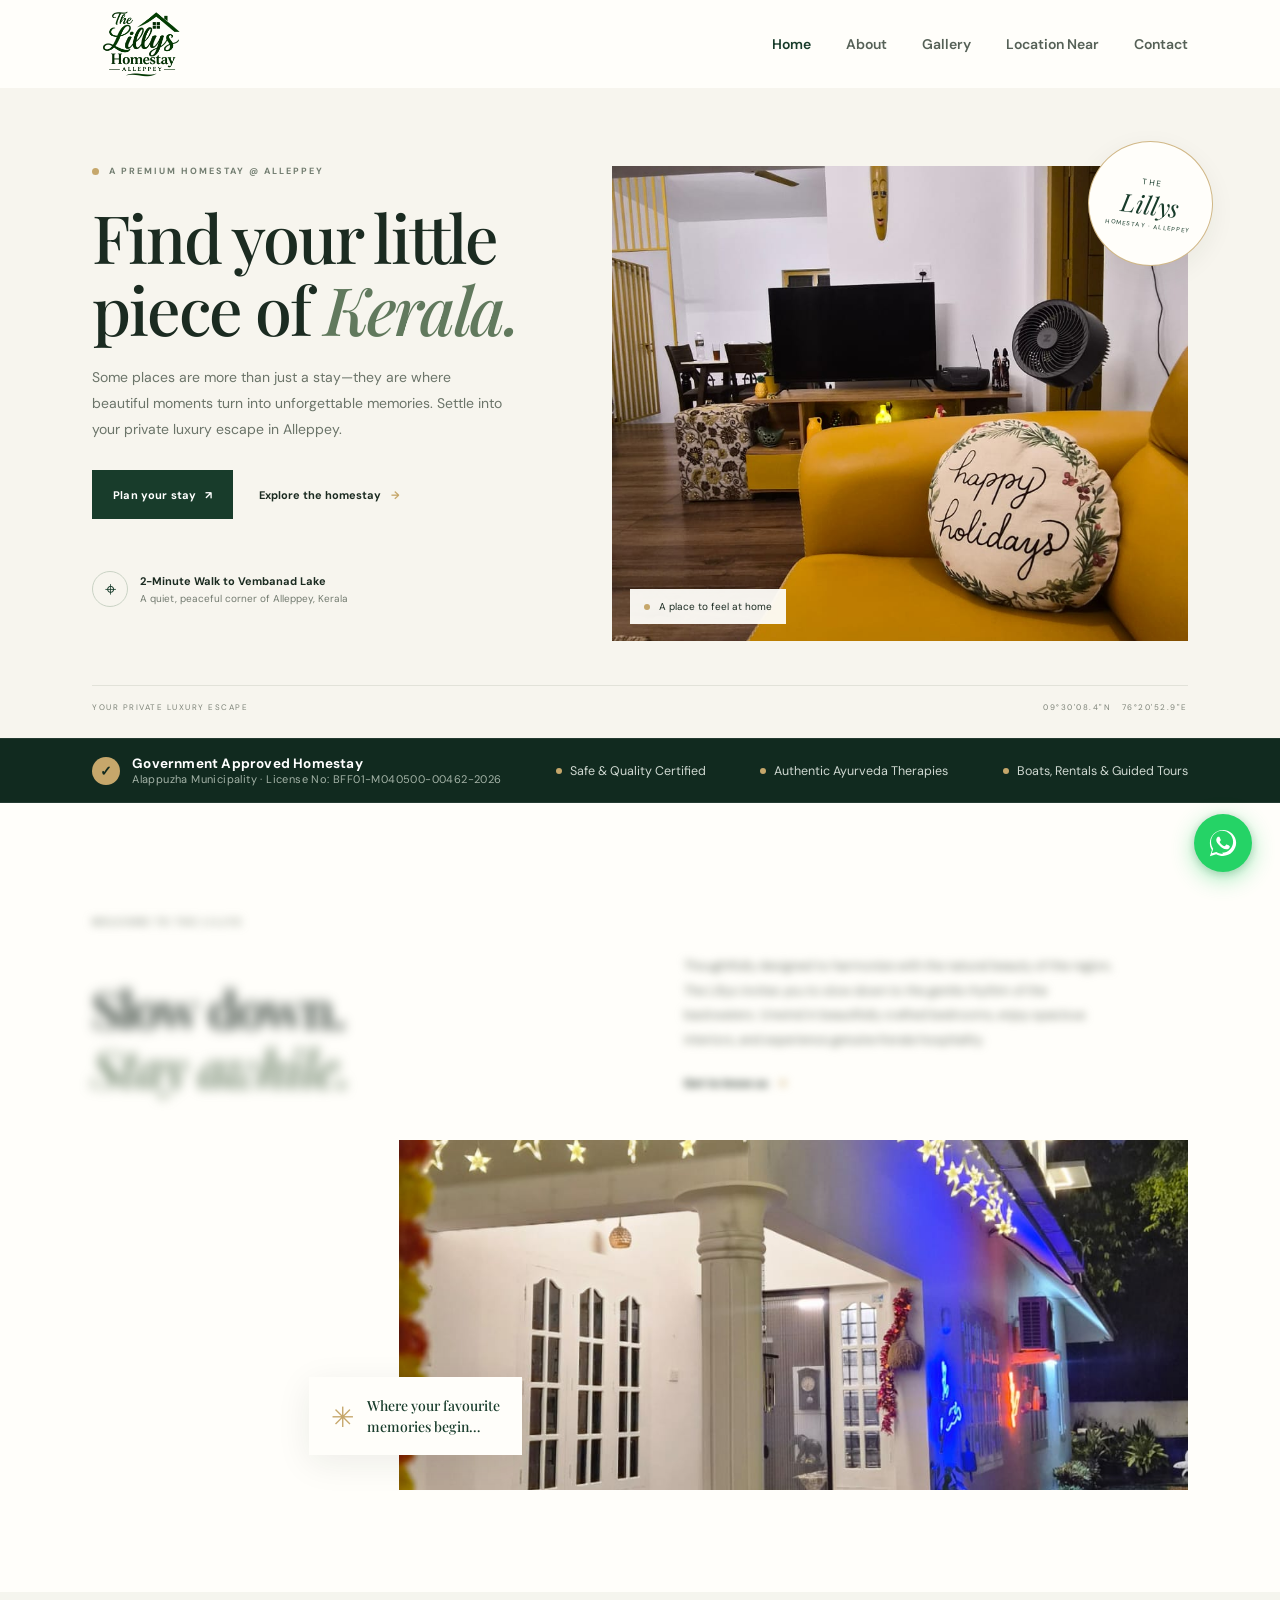
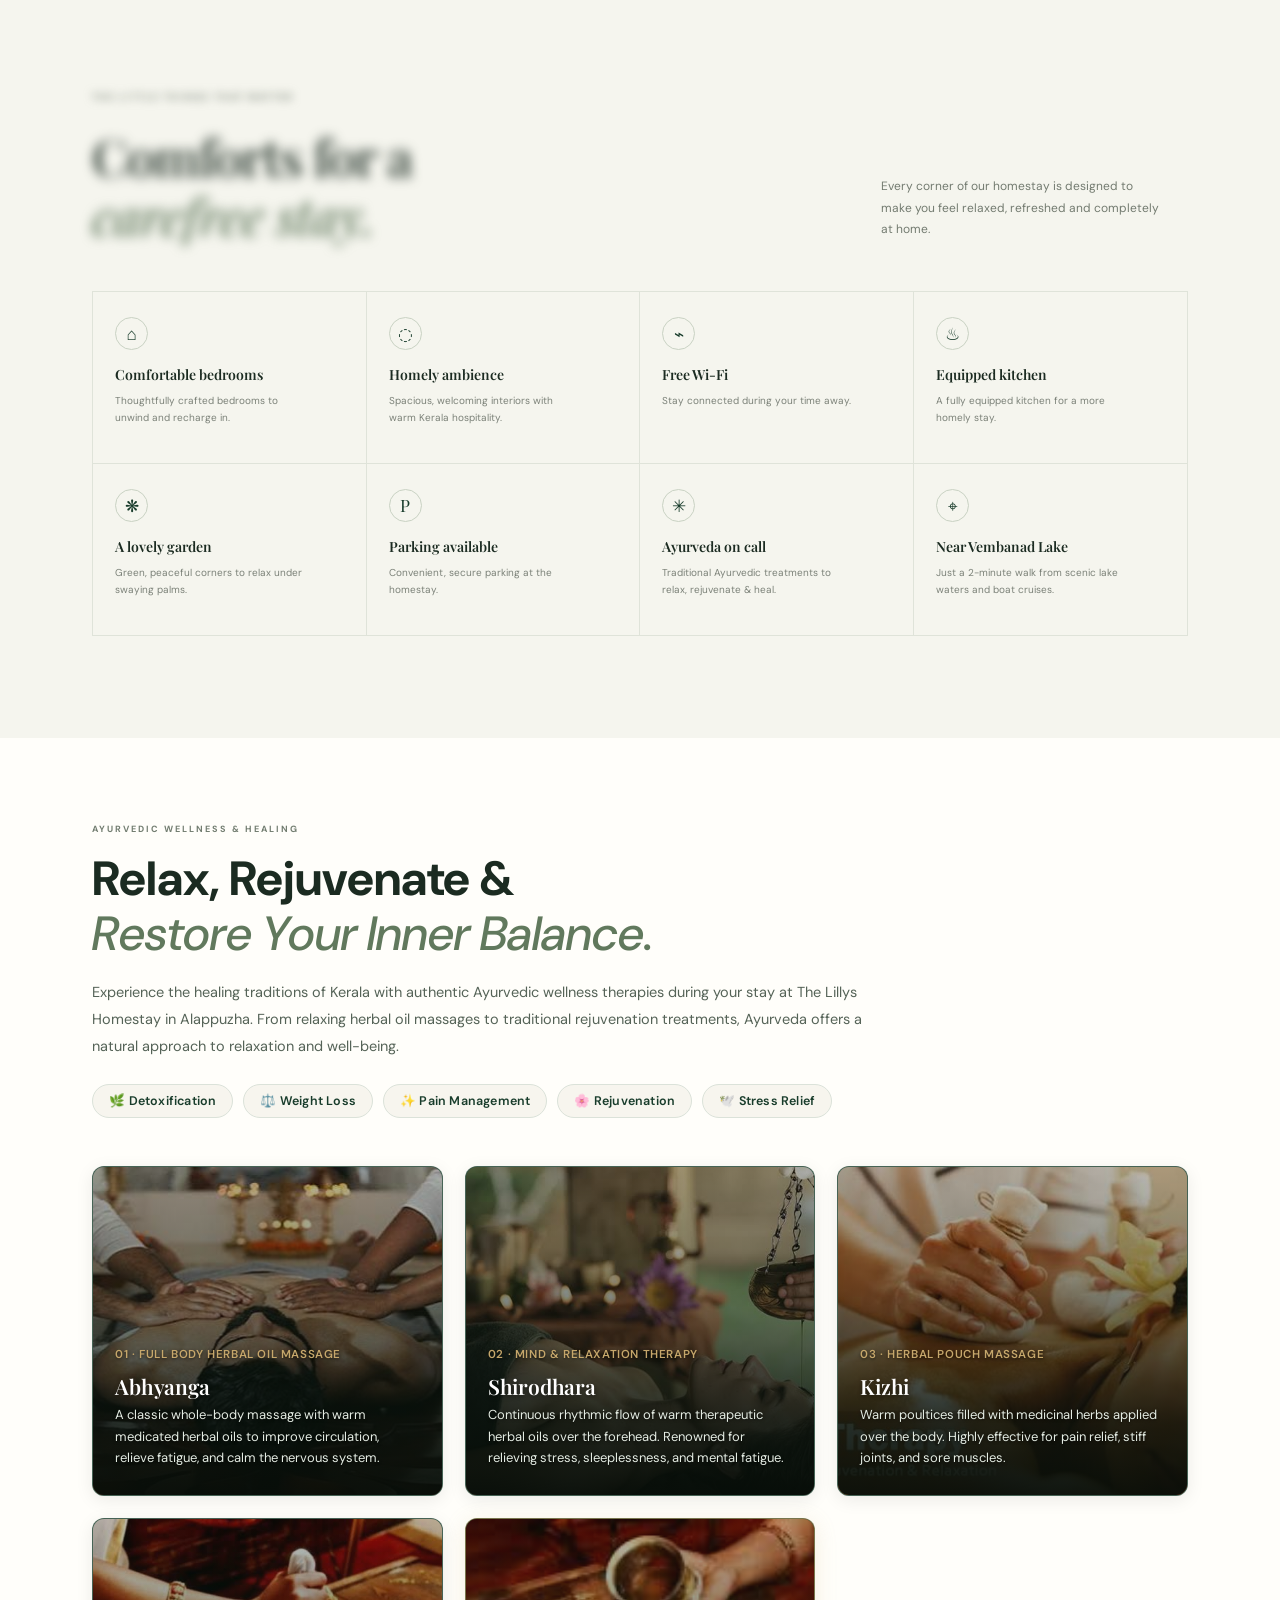
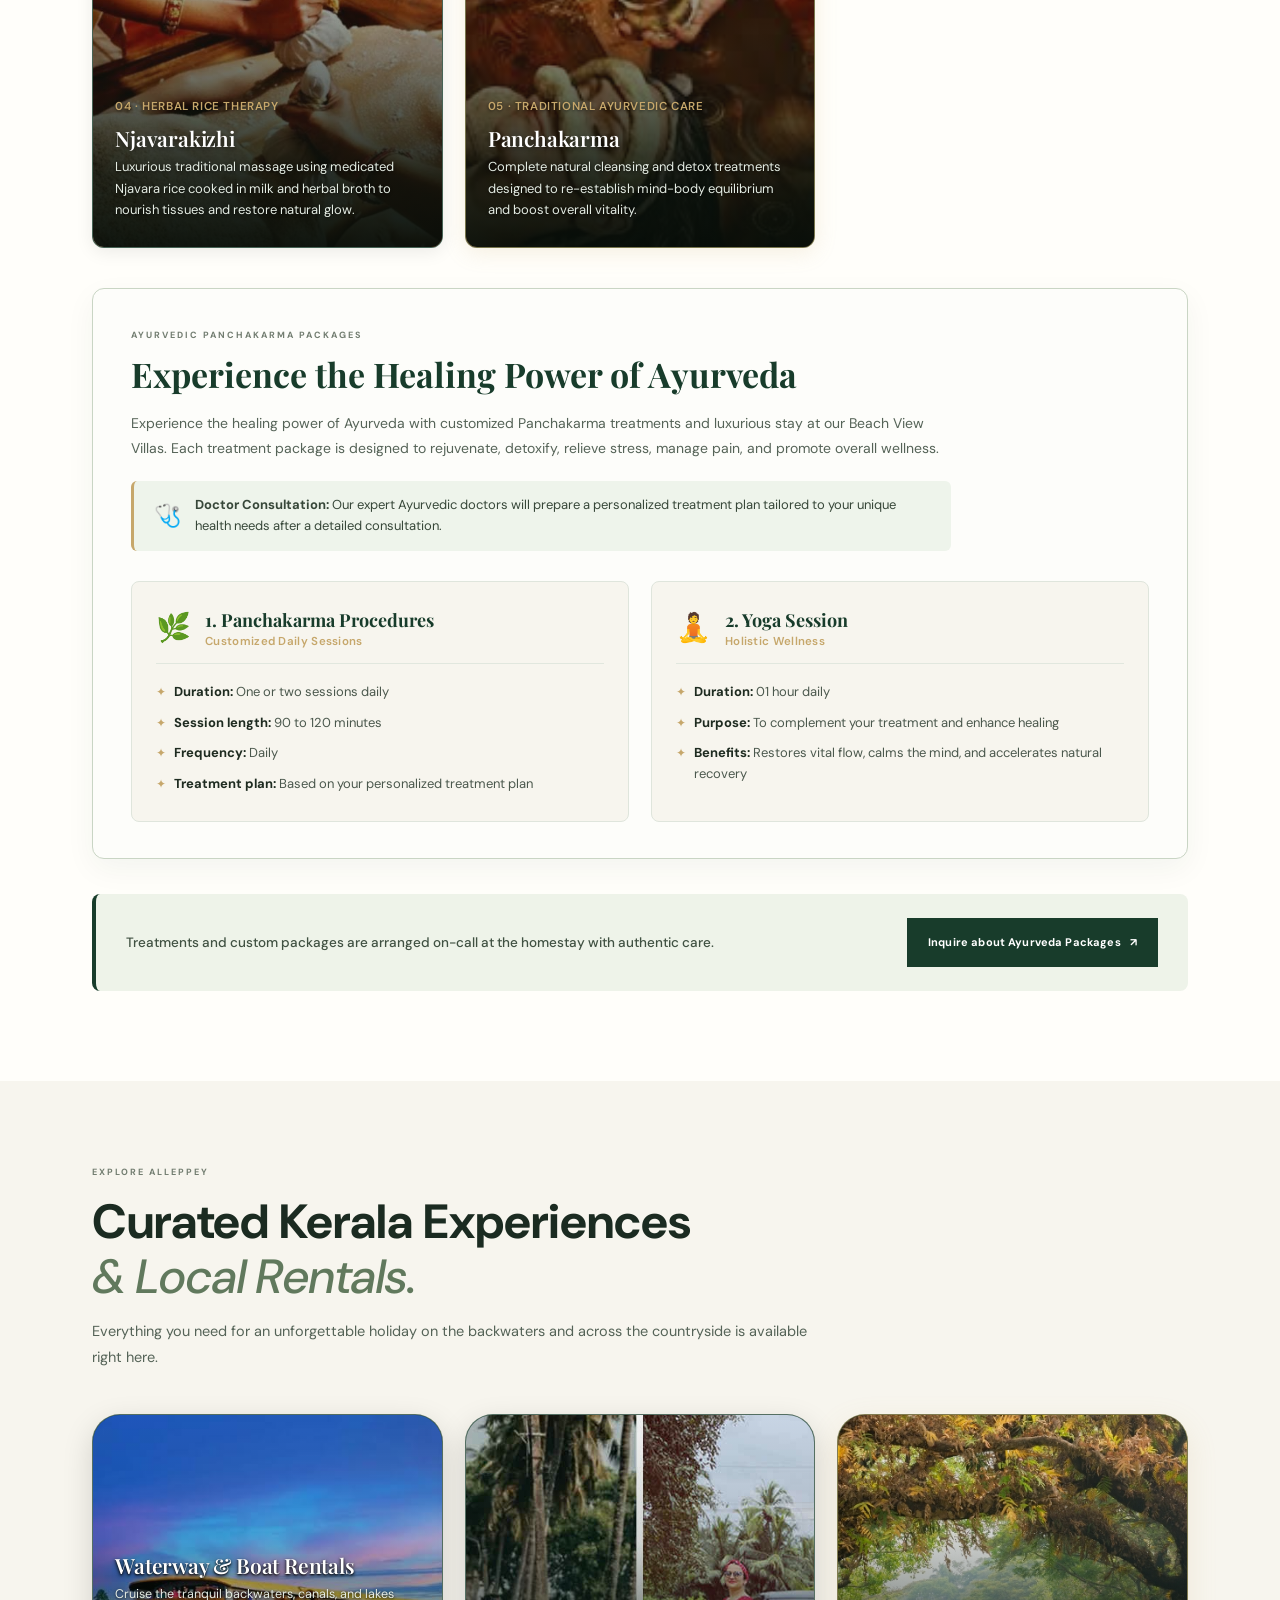
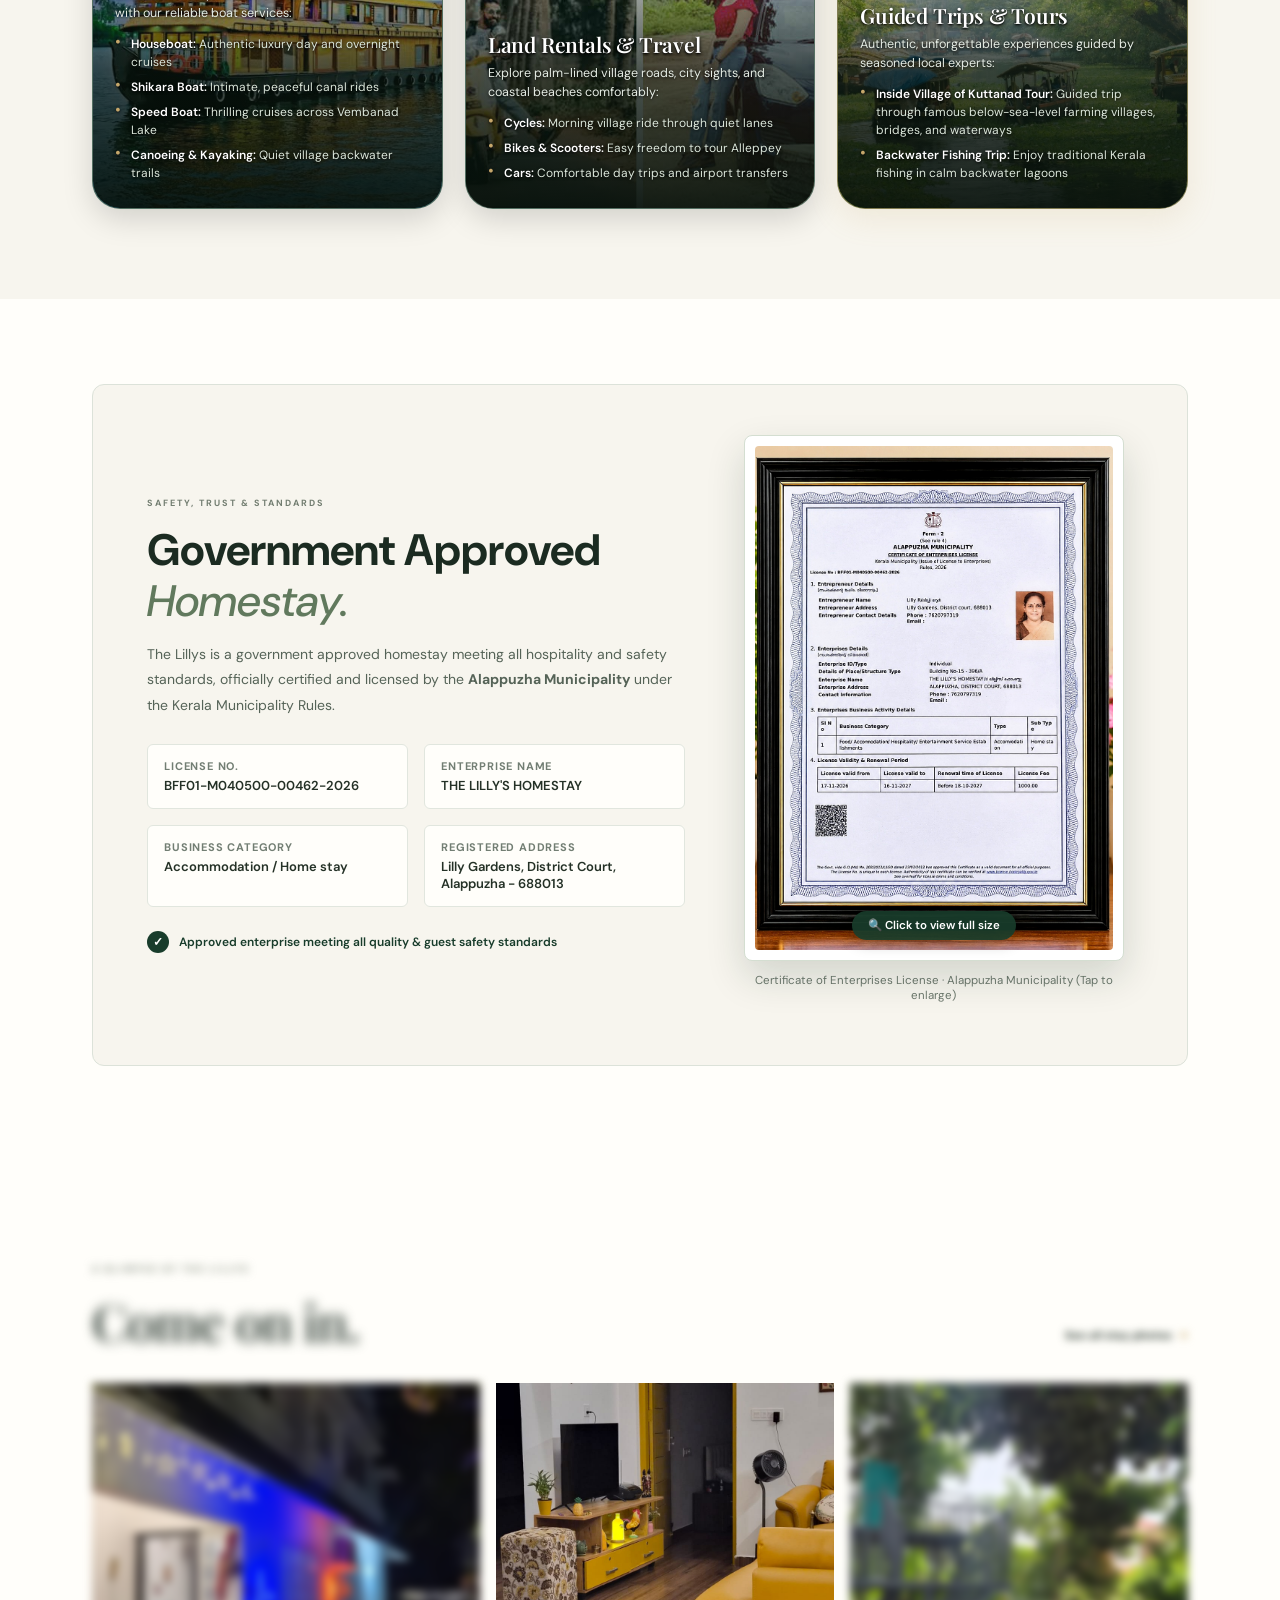
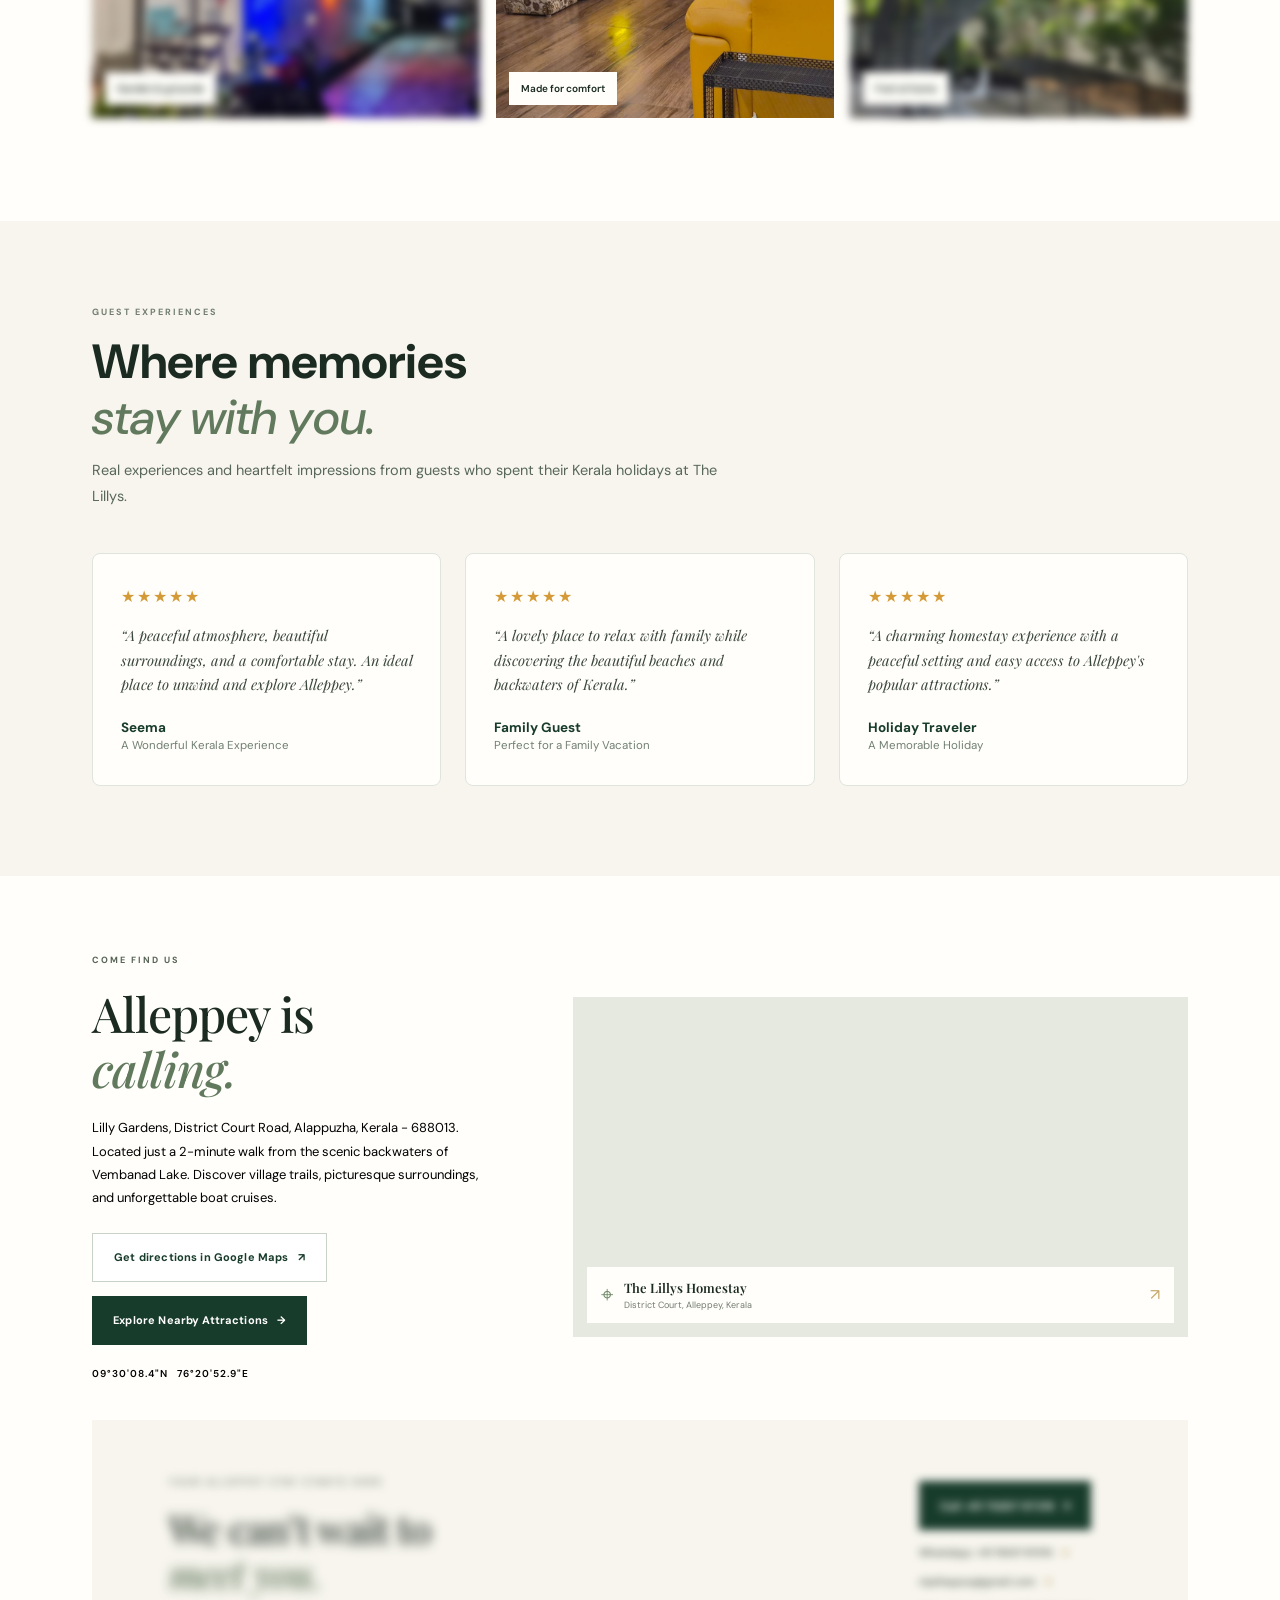
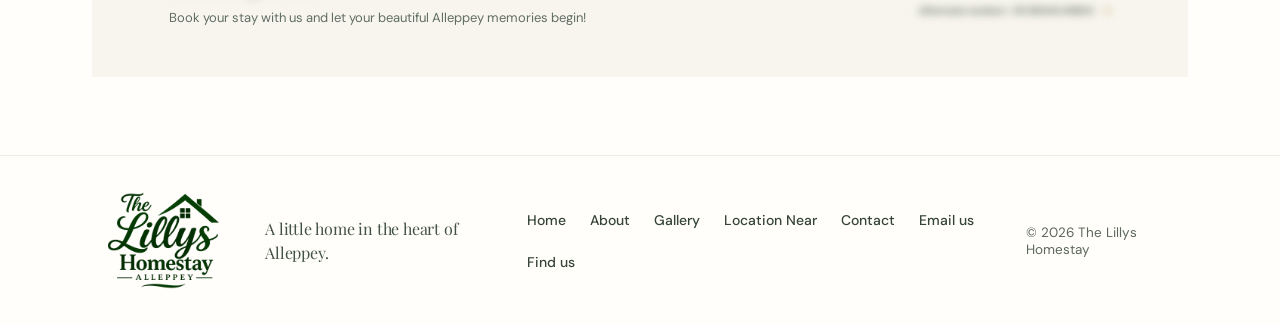
==== index.html @ 73878ff1 "first commit" ====
<!doctype html>
<html lang="en">
<head>
  <meta charset="utf-8">
  <meta name="viewport" content="width=device-width, initial-scale=1">
  <meta name="theme-color" content="#183c2b">
  <meta name="description" content="Welcome to The Lillys, a premium homestay in Alleppey, Kerala just a 2-minute walk from Vembanad Lake. Where beautiful moments turn into unforgettable memories.">
  <title>The Lillys Homestay | Alleppey</title>
  <link rel="stylesheet" href="styles.css">
  <script src="script.js" defer></script>
</head>
<body>
  <header class="site-header">
    <a class="brand" href="index.html" aria-label="The Lillys Homestay home">
      <img class="brand-logo" src="image/Logo.png" alt="The Lillys Premium Homestays">
    </a>
    <button class="menu-toggle" type="button" aria-expanded="false" aria-controls="primary-nav" aria-label="Open menu">
      <span></span><span></span>
    </button>
    <nav class="primary-nav" id="primary-nav" aria-label="Main navigation">
      <a class="active" href="index.html">Home</a>
      <a href="about.html">About</a>
      <a href="gallery.html">Gallery</a>
      <a href="location.html">Location Near</a>
      <a href="contact.html">Contact</a>
    </nav>
  </header>

  <main>
    <section class="hero">
      <div class="hero-copy">
        <p class="eyebrow"><span></span> A PREMIUM HOMESTAY @ ALLEPPEY</p>
        <h1>Find your little<br>piece of <em>Kerala.</em></h1>
        <p class="hero-intro">Some places are more than just a stay—they are where beautiful moments turn into unforgettable memories. Settle into your private luxury escape in Alleppey.</p>
        <div class="hero-actions">
          <a class="button button-dark" href="#book-modal" data-open-booking>Plan your stay <span aria-hidden="true">↗</span></a>
          <a class="text-link" href="about.html">Explore the homestay <span aria-hidden="true">→</span></a>
        </div>
        <div class="hero-note">
          <span class="note-icon" aria-hidden="true">⌖</span>
          <span><strong>2-Minute Walk to Vembanad Lake</strong><small>A quiet, peaceful corner of Alleppey, Kerala</small></span>
        </div>
      </div>
      <div class="hero-visual">
        <img src="image/WhatsApp%20Unknown%202026-11-03%20at%202.09.09%20PM/WhatsApp%20Image%202026-11-02%20at%205.31.08%20PM.jpeg" alt="A warm, welcoming living space at The Lillys Homestay">
        <div class="photo-caption"><span class="caption-dot"></span> A place to feel at home</div>
        <div class="hero-stamp" aria-label="The Lillys Homestay, Alleppey"><span>THE</span><strong>Lillys</strong><small>HOMESTAY · ALLEPPEY</small></div>
      </div>
      <div class="hero-bottomline"><span>YOUR PRIVATE LUXURY ESCAPE</span><span>09°30'08.4"N &nbsp; 76°20'52.9"E</span></div>
    </section>

    <div class="trust-bar">
      <div class="section-wrap trust-bar-inner">
        <div class="trust-badge">
          <span class="trust-icon" aria-hidden="true">✓</span>
          <div>
            <strong>Government Approved Homestay</strong>
            <small>Alappuzha Municipality · License No: BFF01-M040500-00462-2026</small>
          </div>
        </div>
        <div class="trust-item"><span class="trust-dot"></span><span>Safe &amp; Quality Certified</span></div>
        <div class="trust-item"><span class="trust-dot"></span><span>Authentic Ayurveda Therapies</span></div>
        <div class="trust-item"><span class="trust-dot"></span><span>Boats, Rentals &amp; Guided Tours</span></div>
      </div>
    </div>

    <section class="intro section-wrap">
      <div class="section-kicker intro-reveal-text intro-reveal-kicker">WELCOME TO THE LILLYS</div>
      <div class="intro-grid">
        <h2 class="intro-reveal-text intro-reveal-heading">Slow down.<br><em>Stay awhile.</em></h2>
        <div class="intro-copy intro-reveal-copy">
          <p>Thoughtfully designed to harmonize with the natural beauty of the region, The Lillys invites you to slow down to the gentle rhythm of the backwaters. Unwind in beautifully crafted bedrooms, enjoy spacious interiors, and experience genuine Kerala hospitality.</p>
          <a class="text-link" href="about.html">Get to know us <span aria-hidden="true">→</span></a>
        </div>
      </div>
      <div class="intro-image-row">
        <img src="image/WhatsApp%20Unknown%202026-11-03%20at%202.09.09%20PM/WhatsApp%20Image%202026-11-02%20at%205.31.14%20PM%20(1).jpeg" alt="The homestay surrounded by tropical greenery" loading="lazy">
        <div class="image-row-note"><span class="leaf-mark" aria-hidden="true">✳</span><span>Where your favourite<br>memories begin…</span></div>
      </div>
    </section>

    <section class="comfort-section" id="comfort">
      <div class="section-wrap comfort-inner">
        <div class="section-kicker comfort-reveal-text comfort-reveal-kicker">THE LITTLE THINGS THAT MATTER</div>
        <div class="comfort-heading">
          <h2 class="comfort-reveal-text comfort-reveal-heading">Comforts for a<br><em>carefree stay.</em></h2>
          <p>Every corner of our homestay is designed to make you feel relaxed, refreshed and completely at home.</p>
        </div>
        <div class="amenities">
          <article class="amenity"><span class="amenity-icon" aria-hidden="true">⌂</span><h3>Comfortable bedrooms</h3><p>Thoughtfully crafted bedrooms to unwind and recharge in.</p></article>
          <article class="amenity"><span class="amenity-icon" aria-hidden="true">◌</span><h3>Homely ambience</h3><p>Spacious, welcoming interiors with warm Kerala hospitality.</p></article>
          <article class="amenity"><span class="amenity-icon" aria-hidden="true">⌁</span><h3>Free Wi-Fi</h3><p>Stay connected during your time away.</p></article>
          <article class="amenity"><span class="amenity-icon" aria-hidden="true">♨</span><h3>Equipped kitchen</h3><p>A fully equipped kitchen for a more homely stay.</p></article>
          <article class="amenity"><span class="amenity-icon" aria-hidden="true">❋</span><h3>A lovely garden</h3><p>Green, peaceful corners to relax under swaying palms.</p></article>
          <article class="amenity"><span class="amenity-icon" aria-hidden="true">P</span><h3>Parking available</h3><p>Convenient, secure parking at the homestay.</p></article>
          <article class="amenity"><span class="amenity-icon" aria-hidden="true">✳</span><h3>Ayurveda on call</h3><p>Traditional Ayurvedic treatments to relax, rejuvenate &amp; heal.</p></article>
          <article class="amenity amenity-distance"><span class="amenity-icon" aria-hidden="true">⌖</span><h3>Near Vembanad Lake</h3><p>Just a 2-minute walk from scenic lake waters and boat cruises.</p></article>
        </div>
      </div>
    </section>

    <section class="ayurveda-section" id="ayurveda">
      <div class="section-wrap">
        <div class="ayurveda-header">
          <div class="section-kicker">AYURVEDIC WELLNESS &amp; HEALING</div>
          <h2>Relax, Rejuvenate &amp;<br><em>Restore Your Inner Balance.</em></h2>
          <p class="ayurveda-lead">Experience the healing traditions of Kerala with authentic Ayurvedic wellness therapies during your stay at The Lillys Homestay in Alappuzha. From relaxing herbal oil massages to traditional rejuvenation treatments, Ayurveda offers a natural approach to relaxation and well-being.</p>
          
          <div class="ayurveda-benefits">
            <span class="benefit-chip">🌿 Detoxification</span>
            <span class="benefit-chip">⚖️ Weight Loss</span>
            <span class="benefit-chip">✨ Pain Management</span>
            <span class="benefit-chip">🌸 Rejuvenation</span>
            <span class="benefit-chip">🕊️ Stress Relief</span>
          </div>
        </div>

        <div class="treatments-grid">
          <div class="treatment-card">
            <div class="treatment-bg" style="background-image: url('image/Abhyanga%201.jfif');"></div>
            <div class="treatment-overlay"></div>
            <div class="treatment-content">
              <span class="treatment-sub">01 · Full Body Herbal Oil Massage</span>
              <h3>Abhyanga</h3>
              <p>A classic whole-body massage with warm medicated herbal oils to improve circulation, relieve fatigue, and calm the nervous system.</p>
            </div>
          </div>

          <div class="treatment-card">
            <div class="treatment-bg" style="background-image: url('image/Shirodhara.jfif');"></div>
            <div class="treatment-overlay"></div>
            <div class="treatment-content">
              <span class="treatment-sub">02 · Mind &amp; Relaxation Therapy</span>
              <h3>Shirodhara</h3>
              <p>Continuous rhythmic flow of warm therapeutic herbal oils over the forehead. Renowned for relieving stress, sleeplessness, and mental fatigue.</p>
            </div>
          </div>

          <div class="treatment-card">
            <div class="treatment-bg" style="background-image: url('image/Kizhi.jfif');"></div>
            <div class="treatment-overlay"></div>
            <div class="treatment-content">
              <span class="treatment-sub">03 · Herbal Pouch Massage</span>
              <h3>Kizhi</h3>
              <p>Warm poultices filled with medicinal herbs applied over the body. Highly effective for pain relief, stiff joints, and sore muscles.</p>
            </div>
          </div>

          <div class="treatment-card">
            <div class="treatment-bg" style="background-image: url('image/Njavarakizhi.jfif');"></div>
            <div class="treatment-overlay"></div>
            <div class="treatment-content">
              <span class="treatment-sub">04 · Herbal Rice Therapy</span>
              <h3>Njavarakizhi</h3>
              <p>Luxurious traditional massage using medicated Njavara rice cooked in milk and herbal broth to nourish tissues and restore natural glow.</p>
            </div>
          </div>

          <div class="treatment-card treatment-card-featured">
            <div class="treatment-bg" style="background-image: url('image/Panchakarma.jfif');"></div>
            <div class="treatment-overlay"></div>
            <div class="treatment-content">
              <span class="treatment-sub">05 · Traditional Ayurvedic Care</span>
              <h3>Panchakarma</h3>
              <p>Complete natural cleansing and detox treatments designed to re-establish mind-body equilibrium and boost overall vitality.</p>
            </div>
          </div>
        </div>

        <div class="panchakarma-package-card">
          <div class="package-header">
            <div class="section-kicker">AYURVEDIC PANCHAKARMA PACKAGES</div>
            <h3>Experience the Healing Power of Ayurveda</h3>
            <p>Experience the healing power of Ayurveda with customized Panchakarma treatments and luxurious stay at our Beach View Villas. Each treatment package is designed to rejuvenate, detoxify, relieve stress, manage pain, and promote overall wellness.</p>
            <div class="doctor-badge">
              <span class="doctor-badge-icon" aria-hidden="true">🩺</span>
              <span><strong>Doctor Consultation:</strong> Our expert Ayurvedic doctors will prepare a personalized treatment plan tailored to your unique health needs after a detailed consultation.</span>
            </div>
          </div>

          <div class="package-details-grid">
            <div class="package-detail-card">
              <div class="package-detail-header">
                <span class="pkg-icon" aria-hidden="true">🌿</span>
                <div>
                  <h4>1. Panchakarma Procedures</h4>
                  <span class="pkg-tag">Customized Daily Sessions</span>
                </div>
              </div>
              <ul class="pkg-specs">
                <li><strong>Duration:</strong> One or two sessions daily</li>
                <li><strong>Session length:</strong> 90 to 120 minutes</li>
                <li><strong>Frequency:</strong> Daily</li>
                <li><strong>Treatment plan:</strong> Based on your personalized treatment plan</li>
              </ul>
            </div>

            <div class="package-detail-card">
              <div class="package-detail-header">
                <span class="pkg-icon" aria-hidden="true">🧘</span>
                <div>
                  <h4>2. Yoga Session</h4>
                  <span class="pkg-tag">Holistic Wellness</span>
                </div>
              </div>
              <ul class="pkg-specs">
                <li><strong>Duration:</strong> 01 hour daily</li>
                <li><strong>Purpose:</strong> To complement your treatment and enhance healing</li>
                <li><strong>Benefits:</strong> Restores vital flow, calms the mind, and accelerates natural recovery</li>
              </ul>
            </div>
          </div>
        </div>

        <div class="ayurveda-cta">
          <p>Treatments and custom packages are arranged on-call at the homestay with authentic care.</p>
          <a class="button button-dark" href="#book-modal" data-open-booking>Inquire about Ayurveda Packages <span aria-hidden="true">↗</span></a>
        </div>
      </div>
    </section>

    <section class="experiences-section" id="experiences">
      <div class="section-wrap">
        <div class="experiences-header">
          <div class="section-kicker">EXPLORE ALLEPPEY</div>
          <h2>Curated Kerala Experiences<br><em>&amp; Local Rentals.</em></h2>
          <p>Everything you need for an unforgettable holiday on the backwaters and across the countryside is available right here.</p>
        </div>

        <div class="experiences-grid">
          <div class="exp-card">
            <div class="exp-bg" style="background-image: url('image/waterway-boat-rentals.jfif');"></div>
            <div class="exp-overlay"></div>
            <div class="exp-content">
              <h3>Waterway &amp; Boat Rentals</h3>
              <p>Cruise the tranquil backwaters, canals, and lakes with our reliable boat services:</p>
              <ul class="exp-list">
                <li><strong>Houseboat:</strong> Authentic luxury day and overnight cruises</li>
                <li><strong>Shikara Boat:</strong> Intimate, peaceful canal rides</li>
                <li><strong>Speed Boat:</strong> Thrilling cruises across Vembanad Lake</li>
                <li><strong>Canoeing &amp; Kayaking:</strong> Quiet village backwater trails</li>
              </ul>
            </div>
          </div>

          <div class="exp-card">
            <div class="exp-bg" style="background-image: url('image/land-rentals-travel.jpg');"></div>
            <div class="exp-overlay"></div>
            <div class="exp-content">
              <h3>Land Rentals &amp; Travel</h3>
              <p>Explore palm-lined village roads, city sights, and coastal beaches comfortably:</p>
              <ul class="exp-list">
                <li><strong>Cycles:</strong> Morning village ride through quiet lanes</li>
                <li><strong>Bikes &amp; Scooters:</strong> Easy freedom to tour Alleppey</li>
                <li><strong>Cars:</strong> Comfortable day trips and airport transfers</li>
              </ul>
            </div>
          </div>

          <div class="exp-card exp-card-highlight">
            <div class="exp-bg" style="background-image: url('image/guided-trips-tours.png');"></div>
            <div class="exp-overlay"></div>
            <div class="exp-content">
              <h3>Guided Trips &amp; Tours</h3>
              <p>Authentic, unforgettable experiences guided by seasoned local experts:</p>
              <ul class="exp-list">
                <li><strong>Inside Village of Kuttanad Tour:</strong> Guided trip through famous below-sea-level farming villages, bridges, and waterways</li>
                <li><strong>Backwater Fishing Trip:</strong> Enjoy traditional Kerala fishing in calm backwater lagoons</li>
              </ul>
            </div>
          </div>
        </div>
      </div>
    </section>

    <section class="certificate-section" id="license">
      <div class="section-wrap certificate-card">
        <div class="certificate-copy">
          <div class="section-kicker">SAFETY, TRUST &amp; STANDARDS</div>
          <h2>Government Approved<br><em>Homestay.</em></h2>
          <p>The Lillys is a government approved homestay meeting all hospitality and safety standards, officially certified and licensed by the <strong>Alappuzha Municipality</strong> under the Kerala Municipality Rules.</p>
          
          <div class="cert-details-grid">
            <div class="cert-detail-item">
              <strong>License No.</strong>
              <span>BFF01-M040500-00462-2026</span>
            </div>
            <div class="cert-detail-item">
              <strong>Enterprise Name</strong>
              <span>THE LILLY'S HOMESTAY</span>
            </div>
            <div class="cert-detail-item">
              <strong>Business Category</strong>
              <span>Accommodation / Home stay</span>
            </div>
            <div class="cert-detail-item">
              <strong>Registered Address</strong>
              <span>Lilly Gardens, District Court, Alappuzha - 688013</span>
            </div>
          </div>
          
          <div class="cert-verified">
            <span class="cert-check-icon" aria-hidden="true">✓</span>
            <span>Approved enterprise meeting all quality &amp; guest safety standards</span>
          </div>
        </div>

        <div class="certificate-visual">
          <button type="button" class="certificate-frame" data-view-cert aria-label="View full size certificate">
            <img src="image/certificate_image1.jpg" alt="Alappuzha Municipality Certificate of Enterprises License for The Lillys Homestay" loading="lazy">
            <span class="cert-zoom-pill"><span aria-hidden="true">🔍</span> Click to view full size</span>
          </button>
          <p class="cert-caption">Certificate of Enterprises License · Alappuzha Municipality (Tap to enlarge)</p>
        </div>
      </div>
    </section>

    <section class="preview-section section-wrap">
      <div class="preview-heading">
        <div><div class="section-kicker preview-reveal-text preview-reveal-kicker">A GLIMPSE OF THE LILLYS</div><h2 class="preview-reveal-text preview-reveal-heading">Come on in.</h2></div>
        <a class="text-link preview-reveal-link" href="gallery.html">See all stay photos <span aria-hidden="true">→</span></a>
      </div>
      <div class="preview-gallery">
        <a class="preview-photo preview-photo-tall preview-reveal-photo" href="gallery.html" aria-label="Explore the homestay gallery"><img src="image/WhatsApp%20Unknown%202026-11-03%20at%202.09.09%20PM/WhatsApp%20Image%202026-11-02%20at%205.31.15%20PM%20(2).jpeg" alt="A bright exterior view of the homestay" loading="lazy"><span>Garden &amp; grounds</span></a>
        <a class="preview-photo" href="gallery.html" aria-label="Explore the homestay gallery"><img src="image/WhatsApp%20Unknown%202026-11-03%20at%202.09.09%20PM/WhatsApp%20Image%202026-11-02%20at%205.31.09%20PM.jpeg" alt="A comfortable room at the homestay" loading="lazy"><span>Made for comfort</span></a>
        <a class="preview-photo preview-reveal-photo-right" href="gallery.html" aria-label="Explore the homestay gallery"><img src="image/WhatsApp%20Unknown%202026-11-03%20at%202.09.09%20PM/WhatsApp%20Image%202026-11-02%20at%205.31.18%20PM%20(2).jpeg" alt="A welcoming room at The Lillys" loading="lazy"><span>Feel at home</span></a>
      </div>
    </section>

    <section class="reviews-section" id="reviews">
      <div class="section-wrap">
        <div class="reviews-header">
          <div class="section-kicker">GUEST EXPERIENCES</div>
          <h2>Where memories<br><em>stay with you.</em></h2>
          <p>Real experiences and heartfelt impressions from guests who spent their Kerala holidays at The Lillys.</p>
        </div>

        <div class="reviews-grid">
          <article class="review-card">
            <div>
              <div class="review-stars" aria-label="5 out of 5 stars">★★★★★</div>
              <blockquote>“A peaceful atmosphere, beautiful surroundings, and a comfortable stay. An ideal place to unwind and explore Alleppey.”</blockquote>
            </div>
            <div class="review-author">
              <strong>Seema</strong>
              <span>A Wonderful Kerala Experience</span>
            </div>
          </article>

          <article class="review-card">
            <div>
              <div class="review-stars" aria-label="5 out of 5 stars">★★★★★</div>
              <blockquote>“A lovely place to relax with family while discovering the beautiful beaches and backwaters of Kerala.”</blockquote>
            </div>
            <div class="review-author">
              <strong>Family Guest</strong>
              <span>Perfect for a Family Vacation</span>
            </div>
          </article>

          <article class="review-card">
            <div>
              <div class="review-stars" aria-label="5 out of 5 stars">★★★★★</div>
              <blockquote>“A charming homestay experience with a peaceful setting and easy access to Alleppey's popular attractions.”</blockquote>
            </div>
            <div class="review-author">
              <strong>Holiday Traveler</strong>
              <span>A Memorable Holiday</span>
            </div>
          </article>
        </div>
      </div>
    </section>

    <section class="contact-section section-wrap" id="contact">
      <div class="location-inner" style="margin-bottom: 40px;">
        <div class="location-copy">
          <div class="section-kicker">COME FIND US</div>
          <h2>Alleppey is<br><em>calling.</em></h2>
          <p style="color: #000000;">Lilly Gardens, District Court Road, Alappuzha, Kerala - 688013. Located just a 2-minute walk from the scenic backwaters of Vembanad Lake. Discover village trails, picturesque surroundings, and unforgettable boat cruises.</p>
          <div style="display: flex; gap: 14px; flex-wrap: wrap; margin: 22px 0 16px;">
            <a class="button button-light" href="https://maps.app.goo.gl/wcBZqcVtAxjUPiat7" target="_blank" rel="noopener noreferrer">Get directions in Google Maps <span aria-hidden="true">↗</span></a>
            <a class="button button-dark" href="location.html">Explore Nearby Attractions <span aria-hidden="true">→</span></a>
          </div>
          <div class="coordinates">09°30'08.4"N &nbsp; 76°20'52.9"E</div>
        </div>
        <div class="map-card">
          <iframe title="Map showing The Lillys Homestay in Alleppey" src="https://www.google.com/maps?q=9.502333,76.348028&z=15&output=embed" loading="lazy" referrerpolicy="no-referrer-when-downgrade"></iframe>
          <a class="map-link" href="https://maps.app.goo.gl/wcBZqcVtAxjUPiat7" target="_blank" rel="noopener noreferrer">
            <span class="map-pin" aria-hidden="true">⌖</span>
            <span><strong>The Lillys Homestay</strong><small>District Court, Alleppey, Kerala</small></span>
            <span class="map-arrow" aria-hidden="true">↗</span>
          </a>
        </div>
      </div>

      <div class="contact-card">
        <div>
          <div class="section-kicker contact-reveal-text contact-reveal-kicker">YOUR ALLEPPEY STAY STARTS HERE</div>
          <h2 class="contact-reveal-text contact-reveal-heading">We can’t wait to<br><em>meet you.</em></h2>
          <p class="contact-subhead">Book your stay with us and let your beautiful Alleppey memories begin!</p>
        </div>
        <div class="contact-actions contact-reveal-actions">
          <a class="button button-dark" href="tel:+917620797319">Call +91 76207 97319 <span aria-hidden="true">↗</span></a>
          <a class="text-link" href="https://wa.me/917620797319" target="_blank" rel="noopener noreferrer">WhatsApp: +91 76207 97319 <span aria-hidden="true">→</span></a>
          <a class="text-link" href="mailto:mjalleppey@gmail.com">mjalleppey@gmail.com <span aria-hidden="true">→</span></a>
          <a class="text-link" href="tel:+918554949804">Alternate number: +91 85549 49804 <span aria-hidden="true">→</span></a>
        </div>
      </div>
    </section>
  </main>

  <footer class="site-footer">
    <a class="brand footer-brand" href="index.html" aria-label="The Lillys Homestay home"><img class="brand-logo" src="image/Logo.png" alt="The Lillys Premium Homestays"></a>
    <p>A little home in the heart of Alleppey.</p>
    <div class="footer-links">
      <a href="index.html">Home</a>
      <a href="about.html">About</a>
      <a href="gallery.html">Gallery</a>
      <a href="location.html">Location Near</a>
      <a href="contact.html">Contact</a>
      <a href="mailto:mjalleppey@gmail.com">Email us</a>
      <a href="https://maps.app.goo.gl/wcBZqcVtAxjUPiat7" target="_blank" rel="noopener noreferrer">Find us</a>
    </div>
    <small class="copyright">© <span data-year></span> The Lillys Homestay</small>
  </footer>

  <a class="whatsapp-float" href="https://wa.me/917620797319" target="_blank" rel="noopener noreferrer" aria-label="Chat with The Lillys on WhatsApp">
    <svg viewBox="0 0 32 32" width="30" height="30" fill="currentColor" aria-hidden="true">
      <path d="M16.01 2.01C8.28 2.01 2 8.29 2 16.02c0 2.65.74 5.22 2.15 7.45L2 30l6.73-2.12c2.15 1.25 4.6 1.92 7.28 1.92 7.73 0 14.01-6.28 14.01-14.01S23.74 2.01 16.01 2.01zm0 25.59c-2.34 0-4.63-.63-6.63-1.83l-.47-.28-4.93 1.55 1.58-4.8-.31-.49c-1.32-2.11-2.02-4.56-2.02-7.07 0-6.49 5.28-11.77 11.77-11.77 6.49 0 11.77 5.28 11.77 11.77s-5.28 11.77-11.76 11.77zm6.44-8.81c-.35-.18-2.09-1.03-2.42-1.15-.32-.12-.56-.18-.79.18-.24.35-.91 1.15-1.12 1.39-.21.24-.41.26-.76.09-.35-.18-1.49-.55-2.84-1.75-1.05-.94-1.76-2.1-1.97-2.45-.21-.35-.02-.54.15-.71.16-.16.35-.41.53-.62.18-.21.24-.35.35-.59.12-.24.06-.44-.03-.62-.09-.18-.79-1.91-1.09-2.62-.29-.69-.58-.59-.79-.6-.21-.01-.44-.01-.68-.01-.24 0-.62.09-.94.44-.32.35-1.24 1.21-1.24 2.95 0 1.75 1.27 3.44 1.45 3.67.18.24 2.5 3.82 6.06 5.35.85.37 1.51.58 2.02.75.85.27 1.62.23 2.23.14.68-.1 2.09-.85 2.38-1.68.3-.82.3-1.53.21-1.68-.09-.15-.32-.24-.68-.41z"/>
    </svg>
  </a>

  <dialog id="book-modal" class="booking-modal" aria-label="Book your stay at The Lillys">
    <div class="booking-modal-card">
      <button class="booking-modal-close" type="button" aria-label="Close booking options">×</button>
      <div class="booking-modal-header">
        <span class="section-kicker">RESERVE YOUR STAY</span>
        <h3>Plan your stay at<br><em>The Lillys</em></h3>
        <p>Choose how you would like to connect with us to check availability and reserve your stay.</p>
      </div>
      <div class="booking-modal-options">
        <a class="booking-option booking-option-call" href="tel:+917620797319">
          <span class="booking-option-icon" aria-hidden="true">
            <svg viewBox="0 0 24 24" width="20" height="20" fill="currentColor"><path d="M6.62 10.79a15.053 15.053 0 006.59 6.59l2.2-2.2c.27-.27.67-.36 1.02-.24 1.12.37 2.33.57 3.57.57.55 0 1 .45 1 1V20c0 .55-.45 1-1 1-9.39 0-17-7.61-17-17 0-.55.45-1 1-1h3.5c.55 0 1 .45 1 1 0 1.25.2 2.45.57 3.57.11.35.03.74-.25 1.02l-2.2 2.2z"/></svg>
          </span>
          <div class="booking-option-text">
            <strong>Call to Book</strong>
            <small>+91 76207 97319</small>
          </div>
          <span class="booking-option-arrow" aria-hidden="true">↗</span>
        </a>
        <a class="booking-option booking-option-whatsapp" href="https://wa.me/917620797319" target="_blank" rel="noopener noreferrer">
          <span class="booking-option-icon" aria-hidden="true">
            <svg viewBox="0 0 32 32" width="22" height="22" fill="currentColor"><path d="M16.01 2.01C8.28 2.01 2 8.29 2 16.02c0 2.65.74 5.22 2.15 7.45L2 30l6.73-2.12c2.15 1.25 4.6 1.92 7.28 1.92 7.73 0 14.01-6.28 14.01-14.01S23.74 2.01 16.01 2.01zm0 25.59c-2.34 0-4.63-.63-6.63-1.83l-.47-.28-4.93 1.55 1.58-4.8-.31-.49c-1.32-2.11-2.02-4.56-2.02-7.07 0-6.49 5.28-11.77 11.77-11.77 6.49 0 11.77 5.28 11.77 11.77s-5.28 11.77-11.76 11.77zm6.44-8.81c-.35-.18-2.09-1.03-2.42-1.15-.32-.12-.56-.18-.79.18-.24.35-.91 1.15-1.12 1.39-.21.24-.41.26-.76.09-.35-.18-1.49-.55-2.84-1.75-1.05-.94-1.76-2.1-1.97-2.45-.21-.35-.02-.54.15-.71.16-.16.35-.41.53-.62.18-.21.24-.35.35-.59.12-.24.06-.44-.03-.62-.09-.18-.79-1.91-1.09-2.62-.29-.69-.58-.59-.79-.6-.21-.01-.44-.01-.68-.01-.24 0-.62.09-.94.44-.32.35-1.24 1.21-1.24 2.95 0 1.75 1.27 3.44 1.45 3.67.18.24 2.5 3.82 6.06 5.35.85.37 1.51.58 2.02.75.85.27 1.62.23 2.23.14.68-.1 2.09-.85 2.38-1.68.3-.82.3-1.53.21-1.68-.09-.15-.32-.24-.68-.41z"/></svg>
          </span>
          <div class="booking-option-text">
            <strong>WhatsApp to Book</strong>
            <small>Chat with us directly</small>
          </div>
          <span class="booking-option-arrow" aria-hidden="true">↗</span>
        </a>
      </div>
      <div class="booking-modal-footer">
        <span>Alternate number: <a href="tel:+918554949804">+91 85549 49804</a></span>
      </div>
    </div>
  </dialog>

  <dialog id="cert-modal" class="cert-modal" aria-label="Official Certificate of Enterprises License">
    <div class="cert-modal-card">
      <button class="cert-modal-close" type="button" aria-label="Close certificate">×</button>
      <img src="image/certificate_image1.jpg" alt="Alappuzha Municipality Certificate of Enterprises License for The Lillys Homestay">
    </div>
  </dialog>
</body>
</html>
---- styles.css ----
@import url('https://fonts.googleapis.com/css2?family=DM+Sans:wght@400;500;600;700&family=Playfair+Display:ital,wght@0,500;0,600;0,700;1,500;1,600&display=swap');

:root {
  --green: #183c2b;
  --green-deep: #102b1e;
  --green-soft: #e8eee7;
  --cream: #f7f5ee;
  --paper: #fffefa;
  --ink: #1b2b21;
  --muted: #737b70;
  --gold: #c6a76b;
  --serif: 'Playfair Display', Georgia, serif;
  --sans: 'DM Sans', Arial, sans-serif;
}

* { box-sizing: border-box; }
html { scroll-behavior: smooth; scroll-padding-top: 90px; overflow-x: hidden; }
body { margin: 0; color: var(--ink); background: var(--paper); font-family: var(--sans); -webkit-font-smoothing: antialiased; overflow-x: hidden; }
img { display: block; max-width: 100%; }
a { color: inherit; text-decoration: none; }
button { font: inherit; }

.site-header { height: 88px; padding: 0 7.2%; display: flex; align-items: center; justify-content: space-between; background: var(--paper); position: relative; z-index: 10; }
.brand { display: inline-flex; gap: 12px; align-items: center; }
.brand-logo { display: block; width: 100px; height: auto; }
.brand-mark { width: 42px; height: 42px; display: grid; place-items: center; border: 1px solid var(--gold); border-radius: 50%; color: var(--green); font: italic 28px var(--serif); }
.brand-copy { display: grid; gap: 2px; }
.brand-copy strong { font: 600 21px var(--serif); letter-spacing: -.5px; }
.brand-copy small { color: var(--muted); font-size: 9px; font-weight: 700; letter-spacing: 1.6px; }
.primary-nav { display: flex; align-items: center; gap: 35px; }
.primary-nav > a { color: #566157; font-size: 14px; font-weight: 600; transition: color .2s ease; }
.primary-nav > a:hover, .primary-nav > a.active { color: var(--green); }
.primary-nav .nav-book { padding: 13px 18px; border: 1px solid #d6ddd4; border-radius: 2px; color: var(--green); }
.nav-book span, .button span { padding-left: 9px; }
.menu-toggle { display: none; }

.hero { background: var(--cream); padding: 62px 7.2% 26px; display: grid; grid-template-columns: .88fr 1.12fr; column-gap: 6.2%; align-items: center; position: relative; min-height: 635px; }
.hero-copy { padding: 15px 0 50px; }
.eyebrow, .section-kicker { color: #727d70; font-size: 9px; font-weight: 700; letter-spacing: 2px; }
.eyebrow { display: flex; gap: 10px; align-items: center; margin: 0 0 24px; }
.eyebrow span, .caption-dot { width: 7px; height: 7px; display: inline-block; border-radius: 50%; background: var(--gold); }
h1, h2, h3, p { margin-top: 0; }
.hero h1, .about-hero h1 { margin-bottom: 20px; font: 500 clamp(46px, 5.2vw, 72px)/1.08 var(--serif); letter-spacing: -2.2px; }
h1 em, h2 em { color: #61795d; font-weight: 500; }
.hero-intro { max-width: 410px; color: #6b7469; font-size: 14px; line-height: 1.85; }
.hero-actions { display: flex; align-items: center; gap: 26px; margin-top: 28px; }
.button { display: inline-flex; align-items: center; justify-content: center; min-height: 49px; padding: 0 21px; font-size: 11px; font-weight: 700; letter-spacing: .15px; transition: transform .2s, background .2s; }
.button:hover { transform: translateY(-2px); }
.button-dark { color: white; background: var(--green); }
.button-dark:hover { background: var(--green-deep); }
.button-light { color: var(--green); background: var(--paper); }
.button-light:hover { background: #e9eee6; }
.text-link { font-size: 11px; font-weight: 700; }
.text-link span { padding-left: 7px; color: var(--gold); }
.hero-note { display: flex; align-items: center; gap: 12px; margin-top: 52px; }
.note-icon { width: 36px; height: 36px; border: 1px solid #cad3c5; border-radius: 50%; display: grid; place-items: center; color: var(--green); font-size: 20px; }
.hero-note strong, .hero-note small { display: block; }
.hero-note strong { margin-bottom: 4px; font-size: 11px; }
.hero-note small { color: var(--muted); font-size: 10px; }
.hero-visual { position: relative; height: min(475px, 51vw); min-height: 370px; }
.hero-visual > img { width: 100%; height: 100%; object-fit: cover; object-position: center 54%; }
.photo-caption { position: absolute; bottom: 17px; left: 18px; display: flex; align-items: center; gap: 9px; padding: 11px 14px; background: rgba(255,254,250,.94); font-size: 10px; }
.caption-dot { width: 6px; height: 6px; }
.hero-stamp { position: absolute; width: 125px; height: 125px; top: -25px; right: -25px; display: flex; flex-direction: column; justify-content: center; align-items: center; border: 1px solid rgba(198,167,107,.8); border-radius: 50%; color: var(--green); background: var(--paper); box-shadow: 0 8px 26px #1b2b2110; transform: rotate(7deg); }
.hero-stamp span { font-size: 8px; letter-spacing: 2px; }
.hero-stamp strong { margin: 1px 0; font: italic 25px var(--serif); }
.hero-stamp small { font-size: 6px; letter-spacing: 1.2px; }
.hero-bottomline { grid-column: 1/-1; display: flex; justify-content: space-between; margin-top: 28px; padding-top: 16px; border-top: 1px solid #e2e2d9; color: #7d8378; font-size: 8px; letter-spacing: 1.5px; }

.section-wrap { width: min(1100px, 85.6%); margin: 0 auto; }
.intro { padding-top: 106px; padding-bottom: 102px; perspective: 1200px; }

/* Scroll-driven 3D entrance animation — for intro, comfort, preview, and contact sections */
.intro-reveal-kicker, .comfort-reveal-kicker, .preview-reveal-kicker, .contact-reveal-kicker { display: inline-block; }
.intro-reveal-heading, .comfort-reveal-heading, .preview-reveal-heading, .contact-reveal-heading, .intro-reveal-copy { display: block; }
.preview-reveal-photo { display: block; }
.preview-reveal-link { display: inline-flex; }
.preview-reveal-photo-right { display: block; }
.contact-reveal-actions { display: grid; }

.js-enabled .intro .intro-reveal-text,
.js-enabled .comfort-section .comfort-reveal-text,
.js-enabled .preview-section .preview-reveal-text,
.js-enabled .preview-section .preview-reveal-photo,
.js-enabled .contact-section .contact-reveal-text {
  opacity: 0;
  transform-origin: left center;
  transition: opacity 0.4s ease-out, transform 0.4s ease-out, filter 0.4s ease-out;
  will-change: transform, opacity, filter;
}

.js-enabled .intro .intro-reveal-copy,
.js-enabled .preview-section .preview-reveal-link,
.js-enabled .preview-section .preview-reveal-photo-right,
.js-enabled .contact-section .contact-reveal-actions {
  opacity: 0;
  transform-origin: right center;
  transition: opacity 0.4s ease-out, transform 0.4s ease-out, filter 0.4s ease-out;
  will-change: transform, opacity, filter;
}

.js-enabled .intro .intro-reveal-kicker,
.js-enabled .comfort-section .comfort-reveal-kicker,
.js-enabled .preview-section .preview-reveal-kicker,
.js-enabled .contact-section .contact-reveal-kicker {
  transform: perspective(1200px) translate3d(-100px, 0, -100px) scale(0.8);
  filter: blur(5px);
}

.js-enabled .intro .intro-reveal-heading,
.js-enabled .comfort-section .comfort-reveal-heading,
.js-enabled .preview-section .preview-reveal-heading,
.js-enabled .contact-section .contact-reveal-heading {
  transform: perspective(1200px) translate3d(-150px, 0, -120px) scale(0.78);
  filter: blur(6px);
}

.js-enabled .intro .intro-reveal-copy {
  transform: perspective(1200px) translate3d(120px, 0, -90px) scale(0.85);
  filter: blur(4px);
}

.js-enabled .preview-section .preview-reveal-photo {
  transform: perspective(1200px) translate3d(-140px, 0, -100px) scale(0.88);
  filter: blur(4px);
}

.js-enabled .preview-section .preview-reveal-link {
  transform: perspective(1200px) translate3d(80px, 0, -80px) scale(0.85);
  filter: blur(4px);
}

.js-enabled .preview-section .preview-reveal-photo-right {
  transform: perspective(1200px) translate3d(140px, 0, -100px) scale(0.88);
  filter: blur(4px);
}

.js-enabled .contact-section .contact-reveal-actions {
  transform: perspective(1200px) translate3d(120px, 0, -80px) scale(0.9);
  filter: blur(4px);
}

.js-enabled .intro.is-visible .intro-reveal-kicker,
.js-enabled .comfort-section.is-visible .comfort-reveal-kicker,
.js-enabled .preview-section.is-visible .preview-reveal-kicker,
.js-enabled .contact-section.is-visible .contact-reveal-kicker {
  animation: textComeOutLeftKicker 0.85s cubic-bezier(0.2, 0.9, 0.28, 1) forwards;
  animation-delay: 0.04s;
}

.js-enabled .intro.is-visible .intro-reveal-heading,
.js-enabled .comfort-section.is-visible .comfort-reveal-heading,
.js-enabled .preview-section.is-visible .preview-reveal-heading,
.js-enabled .contact-section.is-visible .contact-reveal-heading {
  animation: textComeOutLeftHeading 1.05s cubic-bezier(0.2, 0.9, 0.28, 1) forwards;
  animation-delay: 0.16s;
}

.js-enabled .intro.is-visible .intro-reveal-copy {
  animation: textComeOutRightCopy 1.0s cubic-bezier(0.2, 0.9, 0.28, 1) forwards;
  animation-delay: 0.22s;
}

.js-enabled .preview-section.is-visible .preview-reveal-photo {
  animation: photoComeOutLeft 1.05s cubic-bezier(0.2, 0.9, 0.28, 1) forwards;
  animation-delay: 0.26s;
}

.js-enabled .preview-section.is-visible .preview-reveal-link {
  animation: textComeOutRightLink 0.9s cubic-bezier(0.2, 0.9, 0.28, 1) forwards;
  animation-delay: 0.16s;
}

.js-enabled .preview-section.is-visible .preview-reveal-photo-right {
  animation: photoComeOutRight 1.05s cubic-bezier(0.2, 0.9, 0.28, 1) forwards;
  animation-delay: 0.26s;
}

.js-enabled .contact-section.is-visible .contact-reveal-actions {
  animation: actionsComeOutRight 1.0s cubic-bezier(0.2, 0.9, 0.28, 1) forwards;
  animation-delay: 0.18s;
}

@keyframes textComeOutLeftKicker {
  0% {
    opacity: 0;
    transform: perspective(1200px) translate3d(-100px, 0, -100px) scale(0.8);
    filter: blur(5px);
  }
  62% {
    opacity: 1;
    transform: perspective(1200px) translate3d(8px, 0, 20px) scale(1.03);
    filter: blur(0px);
  }
  82% {
    transform: perspective(1200px) translate3d(-2px, 0, -4px) scale(0.995);
  }
  100% {
    opacity: 1;
    transform: perspective(1200px) translate3d(0, 0, 0) scale(1);
    filter: blur(0px);
  }
}

@keyframes textComeOutLeftHeading {
  0% {
    opacity: 0;
    transform: perspective(1200px) translate3d(-150px, 0, -120px) scale(0.78);
    filter: blur(6px);
  }
  62% {
    opacity: 1;
    transform: perspective(1200px) translate3d(12px, 0, 26px) scale(1.035);
    filter: blur(0px);
  }
  82% {
    transform: perspective(1200px) translate3d(-3px, 0, -5px) scale(0.995);
  }
  100% {
    opacity: 1;
    transform: perspective(1200px) translate3d(0, 0, 0) scale(1);
    filter: blur(0px);
  }
}

@keyframes photoComeOutLeft {
  0% {
    opacity: 0;
    transform: perspective(1200px) translate3d(-140px, 0, -100px) scale(0.88);
    filter: blur(4px);
  }
  62% {
    opacity: 1;
    transform: perspective(1200px) translate3d(10px, 0, 20px) scale(1.025);
    filter: blur(0px);
  }
  82% {
    transform: perspective(1200px) translate3d(-2px, 0, -4px) scale(0.998);
  }
  100% {
    opacity: 1;
    transform: perspective(1200px) translate3d(0, 0, 0) scale(1);
    filter: blur(0px);
  }
}

@keyframes textComeOutRightLink {
  0% {
    opacity: 0;
    transform: perspective(1200px) translate3d(80px, 0, -80px) scale(0.85);
    filter: blur(4px);
  }
  62% {
    opacity: 1;
    transform: perspective(1200px) translate3d(-6px, 0, 16px) scale(1.02);
    filter: blur(0px);
  }
  82% {
    transform: perspective(1200px) translate3d(2px, 0, -2px) scale(0.998);
  }
  100% {
    opacity: 1;
    transform: perspective(1200px) translate3d(0, 0, 0) scale(1);
    filter: blur(0px);
  }
}

@keyframes photoComeOutRight {
  0% {
    opacity: 0;
    transform: perspective(1200px) translate3d(140px, 0, -100px) scale(0.88);
    filter: blur(4px);
  }
  62% {
    opacity: 1;
    transform: perspective(1200px) translate3d(-10px, 0, 20px) scale(1.025);
    filter: blur(0px);
  }
  82% {
    transform: perspective(1200px) translate3d(2px, 0, -4px) scale(0.998);
  }
  100% {
    opacity: 1;
    transform: perspective(1200px) translate3d(0, 0, 0) scale(1);
    filter: blur(0px);
  }
}

@keyframes actionsComeOutRight {
  0% {
    opacity: 0;
    transform: perspective(1200px) translate3d(120px, 0, -80px) scale(0.9);
    filter: blur(4px);
  }
  62% {
    opacity: 1;
    transform: perspective(1200px) translate3d(-8px, 0, 18px) scale(1.025);
    filter: blur(0px);
  }
  82% {
    transform: perspective(1200px) translate3d(2px, 0, -3px) scale(0.998);
  }
  100% {
    opacity: 1;
    transform: perspective(1200px) translate3d(0, 0, 0) scale(1);
    filter: blur(0px);
  }
}

@keyframes textComeOutRightCopy {
  0% {
    opacity: 0;
    transform: perspective(1200px) translate3d(120px, 0, -90px) scale(0.85);
    filter: blur(4px);
  }
  62% {
    opacity: 1;
    transform: perspective(1200px) translate3d(-8px, 0, 16px) scale(1.02);
    filter: blur(0px);
  }
  82% {
    transform: perspective(1200px) translate3d(2px, 0, -2px) scale(0.998);
  }
  100% {
    opacity: 1;
    transform: perspective(1200px) translate3d(0, 0, 0) scale(1);
    filter: blur(0px);
  }
}

.intro-grid { display: grid; grid-template-columns: 1fr 1fr; gap: 8%; align-items: end; margin-top: 24px; }
.intro h2, .comfort-heading h2, .preview-heading h2, .location-copy h2, .contact-card h2, .story-grid h2, .gallery-heading h2, .about-cta h2 { margin: 0; font: 500 clamp(36px, 4vw, 52px)/1.15 var(--serif); letter-spacing: -1px; }
.intro-copy { max-width: 430px; padding-bottom: 5px; }
.intro-copy p, .story-copy p { margin-bottom: 18px; color: #737b70; font-size: 13px; line-height: 1.9; }
.intro-image-row { position: relative; width: 72%; height: 350px; margin: 43px 0 0 auto; }
.intro-image-row img { width: 100%; height: 100%; object-fit: cover; object-position: center 57%; }
.image-row-note { position: absolute; left: -90px; bottom: 35px; display: flex; gap: 13px; align-items: center; padding: 18px 22px; background: var(--paper); box-shadow: 0 8px 35px #192c1e14; color: var(--green); font: 500 14px/1.5 var(--serif); }
.leaf-mark { font-size: 28px; color: var(--gold); }

.comfort-section { padding: 92px 0 102px; background: #f5f5ee; perspective: 1200px; }
.comfort-heading { display: flex; justify-content: space-between; align-items: end; gap: 40px; margin: 22px 0 46px; }
.comfort-heading p { max-width: 285px; margin: 0 2% 4px 0; color: var(--muted); font-size: 12px; line-height: 1.8; }
.amenities { display: grid; grid-template-columns: repeat(4, 1fr); border-top: 1px solid #dfe3d9; border-left: 1px solid #dfe3d9; }
.amenity { min-height: 172px; padding: 25px 22px 19px; border-right: 1px solid #dfe3d9; border-bottom: 1px solid #dfe3d9; }
.amenity-icon { width: 33px; height: 33px; display: grid; place-items: center; margin-bottom: 15px; border: 1px solid #c9d2c3; border-radius: 50%; color: var(--green); font: 17px var(--serif); }
.amenity h3 { margin-bottom: 8px; font: 600 14px var(--serif); }
.amenity p { max-width: 190px; margin: 0; color: #7b8178; font-size: 10px; line-height: 1.7; }

.preview-section { padding-top: 100px; padding-bottom: 103px; perspective: 1200px; }
.preview-heading { display: flex; align-items: end; justify-content: space-between; margin-bottom: 33px; }
.preview-heading h2 { margin-top: 15px; }
.preview-heading > .text-link { margin-bottom: 8px; }
.preview-gallery { display: grid; grid-template-columns: 1.15fr 1fr 1fr; gap: 16px; height: 335px; }
.preview-photo { position: relative; overflow: hidden; background: var(--green-soft); }
.preview-photo img { width: 100%; height: 100%; object-fit: cover; transition: transform .55s; }
.preview-photo:hover img { transform: scale(1.04); }
.preview-photo span { position: absolute; bottom: 13px; left: 13px; padding: 10px 12px; background: var(--paper); font-size: 10px; font-weight: 600; }

.location-section { padding: 80px 0; color: white; background: var(--green); }
.location-inner { display: grid; grid-template-columns: .78fr 1.22fr; gap: 8%; align-items: center; }
.about-cta .section-kicker { color: #bdcbb9; }
.location-copy .section-kicker { color: #566455; }
.location-copy h2 { margin: 20px 0; font-size: 48px; color: var(--ink); }
.location-copy h2 em { color: #61795d; }
.location-copy > p { max-width: 440px; margin-bottom: 23px; color: #000000; font-size: 13px; line-height: 1.8; }
.contact-section .button-light { border: 1px solid #c9d2c6; background: #ffffff; }
.contact-section .button-light:hover { background: #eef2ec; }
.coordinates { margin-top: 22px; color: #000000; font-size: 10px; letter-spacing: 1px; font-weight: 600; }
.map-card { position: relative; height: 340px; background: #e6e9df; }
.map-card iframe { width: 100%; height: 100%; border: 0; filter: saturate(.65); }
.map-link { position: absolute; right: 14px; bottom: 14px; left: 14px; display: flex; align-items: center; gap: 11px; padding: 12px 14px; background: var(--paper); color: var(--ink); }
.map-pin { color: #6e8967; font-size: 22px; }
.map-link strong, .map-link small { display: block; }
.map-link strong { font: 600 13px var(--serif); }
.map-link small { margin-top: 3px; color: var(--muted); font-size: 9px; }
.map-arrow { margin-left: auto; color: var(--gold); }

.contact-section { padding-top: 78px; padding-bottom: 78px; perspective: 1200px; }
.contact-card { display: flex; justify-content: space-between; align-items: center; padding: 49px 7%; background: var(--cream); }
.contact-card h2 { margin-top: 16px; font-size: 39px; }
.contact-subhead { margin: 12px 0 0; color: #616e62; font-size: 13px; max-width: 420px; line-height: 1.6; }
.contact-actions { display: grid; gap: 16px; justify-items: start; }
.contact-actions .text-link { color: #5e6c5e; font-size: 10px; }
.site-footer { min-height: 135px; display: flex; align-items: center; justify-content: space-between; gap: 28px; padding: 36px 7.2%; border-top: 1px solid #ecece5; }
.footer-brand .brand-logo { width: 160px; }
.site-footer > p { margin: 0; color: #445246; font: 400 16px/1.5 var(--serif); letter-spacing: -0.2px; }
.footer-links { display: flex; gap: 24px; align-items: center; flex-wrap: wrap; }
.footer-links a { color: #364438; font-size: 14px; font-weight: 500; transition: color .2s ease; text-decoration: none; }
.footer-links a:hover { color: var(--green); text-decoration: underline; }
.copyright { color: #5d675e; font-size: 13.5px; }

.about-hero { display: grid; grid-template-columns: .87fr 1.13fr; gap: 7%; align-items: center; padding-top: 75px; padding-bottom: 79px; }
.about-hero h1 { margin-top: 21px; font-size: clamp(44px, 5vw, 65px); }
.about-hero-copy > p { max-width: 420px; margin: 22px 0 27px; color: #70786e; font-size: 13px; line-height: 1.9; }
.about-hero-photo { height: 470px; overflow: hidden; background: var(--cream); }
.about-hero-photo img { width: 100%; height: 100%; object-fit: cover; object-position: center 24%; }
.about-story { padding: 75px 0 80px; background: var(--cream); }
.story-grid { display: grid; grid-template-columns: 1fr 1fr; gap: 8%; }
.story-grid h2 { margin-top: 18px; }
.story-taglines { display: flex; flex-wrap: wrap; gap: 8px; margin-top: 24px; }
.story-pill { display: inline-block; padding: 6px 14px; background: var(--paper); border: 1px solid #dcdfd8; border-radius: 20px; color: var(--green); font-size: 11px; font-weight: 500; letter-spacing: 0.3px; }
.story-copy { max-width: 520px; }
.story-copy p { margin-bottom: 16px; color: #70786e; font-size: 13px; line-height: 1.85; }
.story-actions { display: flex; align-items: center; gap: 20px; margin-top: 24px; flex-wrap: wrap; }
.full-gallery { padding-top: 91px; padding-bottom: 105px; }
.gallery-heading { display: flex; justify-content: space-between; align-items: end; gap: 30px; margin-bottom: 35px; }
.gallery-heading h2 { margin-top: 16px; font-size: 42px; }
.gallery-heading > p { max-width: 280px; margin: 0 0 5px; color: var(--muted); font-size: 11px; line-height: 1.8; }
.photo-grid { columns: 4; column-gap: 14px; }
.gallery-photo { display: block; width: 100%; padding: 0; margin: 0 0 14px; overflow: hidden; border: 0; background: var(--cream); cursor: zoom-in; break-inside: avoid; }
.gallery-photo img { width: 100%; height: auto; transition: transform .45s, opacity .3s; }
.gallery-photo:hover img { transform: scale(1.025); opacity: .9; }
.about-cta { padding: 58px 0; color: white; background: var(--green); }
.about-cta-inner { display: flex; align-items: center; justify-content: space-between; gap: 35px; }
.about-cta h2 { margin-top: 15px; font-size: 39px; }
.about-cta h2 em { color: #c7d0bc; }
.lightbox { width: min(92vw, 1120px); max-width: none; max-height: 92vh; padding: 55px 70px 48px; border: 0; background: rgba(14,24,17,.97); color: white; overflow: hidden; }
.lightbox::backdrop { background: rgba(8,15,10,.88); }
.lightbox-image { max-width: 100%; max-height: calc(92vh - 120px); margin: auto; object-fit: contain; }
.lightbox button { position: absolute; display: grid; place-items: center; width: 42px; height: 42px; padding: 0; border: 1px solid #ffffff55; border-radius: 50%; color: white; background: transparent; cursor: pointer; font-size: 27px; }
.lightbox-close { top: 13px; right: 14px; }
.lightbox-prev { top: 50%; left: 15px; transform: translateY(-50%); }
.lightbox-next { top: 50%; right: 15px; transform: translateY(-50%); }
.lightbox-count { margin: 14px 0 0; text-align: center; color: #d7ddcf; font-size: 10px; letter-spacing: 1px; }

.whatsapp-float {
  position: fixed;
  bottom: 28px;
  right: 28px;
  width: 58px;
  height: 58px;
  border-radius: 50%;
  background: #25D366;
  color: #ffffff;
  display: flex;
  align-items: center;
  justify-content: center;
  box-shadow: 0 6px 22px rgba(37, 211, 102, 0.44), 0 2px 8px rgba(0, 0, 0, 0.18);
  z-index: 1000;
  cursor: pointer;
  transition: transform 0.3s cubic-bezier(0.2, 0.9, 0.28, 1), box-shadow 0.3s ease;
  text-decoration: none;
}
.whatsapp-float:hover {
  transform: scale(1.08) translateY(-2px);
  box-shadow: 0 10px 28px rgba(37, 211, 102, 0.52), 0 4px 12px rgba(0, 0, 0, 0.22);
  color: #ffffff;
}
.whatsapp-float svg {
  display: block;
}

/* Booking Options Modal */
.booking-modal {
  width: min(92vw, 440px);
  padding: 0;
  border: 0;
  border-radius: 12px;
  background: var(--paper);
  box-shadow: 0 24px 60px rgba(14, 28, 18, 0.35);
  overflow: hidden;
}
.booking-modal::backdrop {
  background: rgba(14, 28, 18, 0.65);
  backdrop-filter: blur(4px);
}
.booking-modal-card {
  position: relative;
  padding: 34px 30px 26px;
}
.booking-modal-close {
  position: absolute;
  top: 16px;
  right: 16px;
  width: 34px;
  height: 34px;
  border: 0;
  background: #edf1e8;
  border-radius: 50%;
  color: #3f4e41;
  font-size: 22px;
  line-height: 1;
  cursor: pointer;
  display: grid;
  place-items: center;
  transition: background 0.2s, transform 0.2s;
}
.booking-modal-close:hover {
  background: #dde3d6;
  transform: scale(1.08);
}
.booking-modal-header .section-kicker {
  font-size: 9px;
  margin-bottom: 8px;
}
.booking-modal-header h3 {
  font-size: 27px;
  margin: 0 0 8px;
  color: var(--green);
  line-height: 1.2;
}
.booking-modal-header h3 em {
  font-style: italic;
  font-weight: 400;
}
.booking-modal-header p {
  margin: 0 0 22px;
  color: #616e62;
  font-size: 13px;
  line-height: 1.6;
}
.booking-modal-options {
  display: grid;
  gap: 12px;
}
.booking-option {
  display: flex;
  align-items: center;
  gap: 15px;
  padding: 15px 18px;
  border-radius: 8px;
  border: 1px solid #dcdfd8;
  background: var(--cream);
  text-decoration: none;
  transition: transform 0.2s ease, border-color 0.2s ease, box-shadow 0.2s ease;
}
.booking-option:hover {
  transform: translateY(-2px);
  box-shadow: 0 8px 20px rgba(0, 0, 0, 0.08);
}
.booking-option-call:hover {
  border-color: var(--green);
  background: #f4f6f0;
}
.booking-option-whatsapp:hover {
  border-color: #25D366;
  background: #f0faf3;
}
.booking-option-icon {
  width: 42px;
  height: 42px;
  border-radius: 50%;
  display: grid;
  place-items: center;
  flex-shrink: 0;
}
.booking-option-call .booking-option-icon {
  background: var(--green);
  color: white;
}
.booking-option-whatsapp .booking-option-icon {
  background: #25D366;
  color: white;
}
.booking-option-text {
  flex: 1;
}
.booking-option-text strong {
  display: block;
  color: #222d24;
  font-size: 15px;
  font-weight: 600;
  margin-bottom: 2px;
}
.booking-option-text small {
  display: block;
  color: #647065;
  font-size: 12.5px;
}
.booking-option-arrow {
  color: var(--gold);
  font-size: 16px;
  transition: transform 0.2s;
}
.booking-option:hover .booking-option-arrow {
  transform: translate(2px, -2px);
}
.booking-modal-footer {
  margin-top: 18px;
  padding-top: 14px;
  border-top: 1px solid #e7ebe3;
  text-align: center;
  font-size: 12px;
  color: #6a766b;
}
.booking-modal-footer a {
  color: var(--green);
  font-weight: 600;
  text-decoration: underline;
}

/* Trust Bar */
.trust-bar {
  background: #112a1f;
  color: #e5ede7;
  border-top: 1px solid rgba(255, 255, 255, 0.08);
  border-bottom: 1px solid rgba(255, 255, 255, 0.08);
  padding: 16px 0;
}
.trust-bar-inner {
  display: flex;
  align-items: center;
  justify-content: space-between;
  gap: 20px;
  flex-wrap: wrap;
}
.trust-badge {
  display: flex;
  align-items: center;
  gap: 12px;
}
.trust-icon {
  width: 28px;
  height: 28px;
  border-radius: 50%;
  background: var(--gold);
  color: #112a1f;
  display: grid;
  place-items: center;
  font-weight: 800;
  font-size: 14px;
  flex-shrink: 0;
}
.trust-badge strong {
  display: block;
  font-size: 13.5px;
  color: #ffffff;
  letter-spacing: 0.2px;
}
.trust-badge small {
  display: block;
  font-size: 11px;
  color: #a4b3a7;
  letter-spacing: 0.4px;
}
.trust-item {
  display: flex;
  align-items: center;
  gap: 8px;
  font-size: 12.5px;
  color: #cfd8d1;
}
.trust-dot {
  width: 6px;
  height: 6px;
  border-radius: 50%;
  background: var(--gold);
}

/* Ayurveda Section */
.ayurveda-section {
  padding: 85px 0 90px;
  background: var(--paper);
}
.ayurveda-header {
  max-width: 780px;
  margin-bottom: 48px;
}
.ayurveda-header h2 {
  font-size: clamp(36px, 4.2vw, 48px);
  margin: 16px 0 18px;
  line-height: 1.15;
}
.ayurveda-lead {
  color: #556357;
  font-size: 14.5px;
  line-height: 1.85;
  margin-bottom: 24px;
}
.ayurveda-benefits {
  display: flex;
  flex-wrap: wrap;
  gap: 10px;
  margin-top: 18px;
}
.benefit-chip {
  display: inline-flex;
  align-items: center;
  gap: 6px;
  padding: 8px 16px;
  border-radius: 24px;
  background: var(--cream);
  border: 1px solid #dbe2d9;
  color: var(--green);
  font-size: 12.5px;
  font-weight: 600;
  letter-spacing: 0.2px;
}
.treatments-grid {
  display: grid;
  grid-template-columns: repeat(auto-fit, minmax(280px, 1fr));
  gap: 22px;
  margin-bottom: 40px;
}
.treatment-card {
  position: relative;
  border-radius: 12px;
  overflow: hidden;
  min-height: 330px;
  padding: 26px 22px;
  display: flex;
  flex-direction: column;
  justify-content: flex-end;
  box-shadow: 0 4px 18px rgba(0, 0, 0, 0.08);
  transition: transform 0.3s cubic-bezier(0.2, 0.8, 0.2, 1), box-shadow 0.3s ease;
  isolation: isolate;
  border: 1px solid rgba(255, 255, 255, 0.2);
  background: var(--green);
}
.treatment-card:hover {
  transform: translateY(-6px);
  box-shadow: 0 16px 36px rgba(16, 43, 30, 0.24);
}
.treatment-bg {
  position: absolute;
  inset: 0;
  background-size: cover;
  background-position: center;
  background-repeat: no-repeat;
  transition: transform 0.6s cubic-bezier(0.2, 0.8, 0.2, 1);
  z-index: 0;
}
.treatment-card:hover .treatment-bg {
  transform: scale(1.08);
}
.treatment-overlay {
  position: absolute;
  inset: 0;
  background: linear-gradient(
    180deg,
    rgba(14, 28, 18, 0.28) 0%,
    rgba(14, 28, 18, 0.48) 35%,
    rgba(9, 18, 12, 0.88) 78%,
    rgba(7, 14, 9, 0.96) 100%
  );
  z-index: 1;
  transition: background 0.3s ease;
}
.treatment-card:hover .treatment-overlay {
  background: linear-gradient(
    180deg,
    rgba(14, 28, 18, 0.16) 0%,
    rgba(14, 28, 18, 0.42) 32%,
    rgba(9, 18, 12, 0.9) 78%,
    rgba(7, 14, 9, 0.98) 100%
  );
}
.treatment-num {
  position: relative;
  z-index: 2;
  width: 44px;
  height: 44px;
  display: inline-flex;
  align-items: center;
  justify-content: center;
  background: rgba(255, 255, 255, 0.22);
  backdrop-filter: blur(8px);
  -webkit-backdrop-filter: blur(8px);
  border: 1px solid rgba(255, 255, 255, 0.35);
  border-radius: 10px;
  font-size: 14px;
  font-weight: 700;
  color: #ffffff;
  letter-spacing: 1px;
  box-shadow: 0 4px 12px rgba(0, 0, 0, 0.15);
}
.treatment-content {
  position: relative;
  z-index: 2;
  margin-top: auto;
  padding-top: 20px;
}
.treatment-card h3 {
  font-size: 21px;
  font-family: var(--serif);
  font-weight: 600;
  color: #ffffff;
  margin: 0 0 4px;
  letter-spacing: -0.2px;
  text-shadow: 0 2px 4px rgba(0, 0, 0, 0.45);
}
.treatment-sub {
  display: block;
  font-size: 11.5px;
  font-weight: 600;
  color: var(--gold);
  margin-bottom: 10px;
  letter-spacing: 0.6px;
  text-transform: uppercase;
  text-shadow: 0 1px 3px rgba(0, 0, 0, 0.6);
}
.treatment-card p {
  color: #e4ece3;
  font-size: 13px;
  line-height: 1.65;
  margin: 0;
  text-shadow: 0 1px 3px rgba(0, 0, 0, 0.6);
}
.treatment-card-featured {
  border: 1px solid rgba(198, 167, 107, 0.55);
  box-shadow: 0 4px 22px rgba(198, 167, 107, 0.18);
}
.treatment-card-featured .treatment-num {
  border-color: rgba(198, 167, 107, 0.65);
  color: var(--gold);
}
.ayurveda-cta {
  display: flex;
  align-items: center;
  justify-content: space-between;
  gap: 24px;
  padding: 24px 30px;
  background: #eef3e9;
  border-radius: 8px;
  border-left: 4px solid var(--green);
  flex-wrap: wrap;
}
.ayurveda-cta p {
  margin: 0;
  font-size: 13.5px;
  color: #405142;
  font-weight: 500;
}

/* Panchakarma Package Card */
.panchakarma-package-card {
  margin-top: 40px;
  margin-bottom: 35px;
  background: #fdfdfa;
  border: 1px solid #c9d5c4;
  border-radius: 12px;
  padding: 40px 38px 36px;
  box-shadow: 0 10px 30px rgba(24, 60, 43, 0.05);
}
.package-header {
  max-width: 820px;
  margin-bottom: 30px;
}
.package-header h3 {
  font-size: clamp(26px, 3.2vw, 34px);
  font-family: var(--serif);
  color: var(--green);
  margin: 10px 0 14px;
}
.package-header p {
  color: #556357;
  font-size: 14px;
  line-height: 1.8;
  margin: 0 0 20px;
}
.doctor-badge {
  display: flex;
  align-items: center;
  gap: 14px;
  padding: 14px 20px;
  background: #eef4eb;
  border-left: 3px solid var(--gold);
  border-radius: 6px;
  color: #374739;
  font-size: 13px;
  line-height: 1.6;
}
.doctor-badge-icon {
  font-size: 22px;
  flex-shrink: 0;
}
.package-details-grid {
  display: grid;
  grid-template-columns: 1fr 1fr;
  gap: 22px;
}
.package-detail-card {
  background: var(--cream);
  border: 1px solid #dfe5dc;
  border-radius: 8px;
  padding: 26px 24px;
}
.package-detail-header {
  display: flex;
  align-items: center;
  gap: 14px;
  margin-bottom: 18px;
  padding-bottom: 14px;
  border-bottom: 1px solid #e1e7de;
}
.pkg-icon {
  font-size: 28px;
  line-height: 1;
}
.package-detail-header h4 {
  font-size: 18px;
  font-family: var(--serif);
  color: var(--green);
  margin: 0 0 2px;
}
.pkg-tag {
  display: block;
  font-size: 11.5px;
  font-weight: 600;
  color: var(--gold);
  letter-spacing: 0.3px;
}
.pkg-specs {
  list-style: none;
  padding: 0;
  margin: 0;
  display: grid;
  gap: 10px;
}
.pkg-specs li {
  font-size: 13px;
  color: #4b584d;
  line-height: 1.6;
  padding-left: 18px;
  position: relative;
}
.pkg-specs li::before {
  content: "✦";
  color: var(--gold);
  position: absolute;
  left: 0;
  font-size: 12px;
  top: 1px;
}
.pkg-specs li strong {
  color: #1e2b20;
}

/* Experiences & Rentals Section */
.experiences-section {
  padding: 85px 0 90px;
  background: var(--cream);
}
.experiences-header {
  max-width: 720px;
  margin-bottom: 44px;
}
.experiences-header h2 {
  font-size: clamp(36px, 4.2vw, 48px);
  margin: 16px 0 14px;
  line-height: 1.15;
}
.experiences-header p {
  color: #556357;
  font-size: 14.5px;
  line-height: 1.8;
  margin: 0;
}
.experiences-grid {
  display: grid;
  grid-template-columns: repeat(3, 1fr);
  gap: 22px;
  max-width: 1100px;
  margin: 0 auto;
}
.exp-card {
  position: relative;
  border-radius: 28px;
  overflow: hidden;
  min-height: 395px;
  padding: 26px 22px;
  display: flex;
  flex-direction: column;
  justify-content: flex-end;
  box-shadow: 0 10px 30px rgba(0, 0, 0, 0.15);
  transition: transform 0.3s cubic-bezier(0.2, 0.8, 0.2, 1), box-shadow 0.3s ease;
  isolation: isolate;
  border: 1px solid rgba(255, 255, 255, 0.26);
  background: var(--green);
}
.exp-card:hover {
  transform: translateY(-5px);
  box-shadow: 0 18px 40px rgba(16, 43, 30, 0.28);
}
.exp-bg {
  position: absolute;
  inset: 0;
  background-size: cover;
  background-position: center;
  background-repeat: no-repeat;
  transition: transform 0.6s cubic-bezier(0.2, 0.8, 0.2, 1);
  z-index: 0;
}
.exp-card:hover .exp-bg {
  transform: scale(1.06);
}
.exp-overlay {
  position: absolute;
  inset: 0;
  background: linear-gradient(
    180deg,
    rgba(10, 24, 16, 0.05) 0%,
    rgba(10, 24, 16, 0.18) 32%,
    rgba(8, 20, 13, 0.72) 65%,
    rgba(6, 16, 10, 0.94) 100%
  );
  z-index: 1;
  transition: background 0.3s ease;
}
.exp-card:hover .exp-overlay {
  background: linear-gradient(
    180deg,
    rgba(10, 24, 16, 0.0) 0%,
    rgba(10, 24, 16, 0.12) 32%,
    rgba(8, 20, 13, 0.68) 65%,
    rgba(6, 16, 10, 0.92) 100%
  );
}
.exp-content {
  position: relative;
  z-index: 2;
  margin-top: auto;
}
.exp-card h3 {
  font-size: 21px;
  font-family: var(--serif);
  font-weight: 600;
  color: #ffffff;
  margin: 0 0 6px;
  letter-spacing: -0.2px;
  text-shadow: 0 2px 4px rgba(0, 0, 0, 0.8), 0 1px 2px rgba(0, 0, 0, 0.9);
}
.exp-card > p,
.exp-content > p {
  font-size: 12.5px;
  color: #e5ece4;
  line-height: 1.55;
  margin: 0 0 12px;
  text-shadow: 0 1px 3px rgba(0, 0, 0, 0.8);
}
.exp-list {
  list-style: none;
  padding: 0;
  margin: 0;
  display: grid;
  gap: 7px;
}
.exp-list li {
  font-size: 12px;
  color: #dce7db;
  line-height: 1.5;
  padding-left: 16px;
  position: relative;
  text-shadow: 0 1px 3px rgba(0, 0, 0, 0.85);
}
.exp-list li::before {
  content: "•";
  color: var(--gold);
  position: absolute;
  left: 0;
  font-size: 16px;
  line-height: 1;
  top: -1px;
}
.exp-list li strong {
  color: #ffffff;
  font-weight: 600;
  text-shadow: 0 1px 3px rgba(0, 0, 0, 0.9);
}
.exp-card-highlight {
  border: 1px solid rgba(198, 167, 107, 0.6);
  box-shadow: 0 10px 30px rgba(198, 167, 107, 0.16);
}

/* Certificate Section */
.certificate-section {
  padding: 85px 0 90px;
  background: var(--paper);
}
.certificate-card {
  display: grid;
  grid-template-columns: 1.15fr 0.85fr;
  gap: 50px;
  align-items: center;
  background: var(--cream);
  padding: 50px 54px;
  border-radius: 12px;
  border: 1px solid #dce2d9;
}
.certificate-copy h2 {
  font-size: clamp(34px, 4vw, 44px);
  margin: 16px 0 16px;
  line-height: 1.15;
}
.certificate-copy > p {
  font-size: 14px;
  color: #556357;
  line-height: 1.8;
  margin-bottom: 26px;
}
.cert-details-grid {
  display: grid;
  grid-template-columns: repeat(2, 1fr);
  gap: 16px;
  margin-bottom: 24px;
}
.cert-detail-item {
  background: var(--paper);
  padding: 14px 16px;
  border-radius: 6px;
  border: 1px solid #e1e6de;
}
.cert-detail-item strong {
  display: block;
  font-size: 11px;
  color: #727e73;
  text-transform: uppercase;
  letter-spacing: 0.8px;
  margin-bottom: 4px;
}
.cert-detail-item span {
  display: block;
  font-size: 13px;
  color: #243126;
  font-weight: 600;
}
.cert-verified {
  display: flex;
  align-items: center;
  gap: 10px;
  color: var(--green);
  font-size: 12px;
  font-weight: 600;
}
.cert-check-icon {
  width: 22px;
  height: 22px;
  border-radius: 50%;
  background: var(--green);
  color: white;
  display: grid;
  place-items: center;
  font-size: 12px;
  flex-shrink: 0;
}
.certificate-visual {
  display: flex;
  flex-direction: column;
  align-items: center;
}
.certificate-frame {
  position: relative;
  max-width: 380px;
  background: white;
  padding: 10px;
  border-radius: 8px;
  box-shadow: 0 16px 38px rgba(17, 42, 31, 0.16);
  border: 1px solid #d4ded1;
  transition: transform 0.3s ease, box-shadow 0.3s ease;
  cursor: zoom-in;
  display: block;
  text-align: left;
}
.certificate-frame:hover {
  transform: translateY(-3px) scale(1.015);
  box-shadow: 0 20px 45px rgba(17, 42, 31, 0.22);
}
.certificate-frame img {
  display: block;
  width: 100%;
  height: auto;
  border-radius: 4px;
}
.cert-zoom-pill {
  position: absolute;
  bottom: 20px;
  left: 50%;
  transform: translateX(-50%);
  background: rgba(24, 60, 43, 0.92);
  color: #ffffff;
  font-size: 11.5px;
  font-weight: 600;
  padding: 7px 16px;
  border-radius: 20px;
  white-space: nowrap;
  box-shadow: 0 4px 14px rgba(0, 0, 0, 0.25);
  transition: background 0.2s, transform 0.2s;
  pointer-events: none;
}
.certificate-frame:hover .cert-zoom-pill {
  transform: translateX(-50%) translateY(-2px);
  background: var(--green);
}
.cert-caption {
  margin-top: 12px;
  font-size: 11.5px;
  color: #6b776c;
  text-align: center;
}

/* Certificate Modal (Full Size View) */
.cert-modal {
  width: min(94vw, 760px);
  max-height: 94vh;
  padding: 0;
  border: 0;
  border-radius: 12px;
  background: transparent;
  overflow: visible;
}
.cert-modal::backdrop {
  background: rgba(14, 28, 18, 0.82);
  backdrop-filter: blur(5px);
}
.cert-modal-card {
  position: relative;
  background: white;
  padding: 10px;
  border-radius: 10px;
  box-shadow: 0 28px 70px rgba(0, 0, 0, 0.45);
}
.cert-modal-card img {
  display: block;
  width: 100%;
  max-height: calc(94vh - 36px);
  object-fit: contain;
  border-radius: 6px;
}
.cert-modal-close {
  position: absolute;
  top: 8px;
  right: 8px;
  width: 36px;
  height: 36px;
  border-radius: 50%;
  background: rgba(24, 60, 43, 0.9);
  color: white;
  border: 2px solid white;
  font-size: 22px;
  line-height: 1;
  cursor: pointer;
  display: grid;
  place-items: center;
  box-shadow: 0 4px 12px rgba(0, 0, 0, 0.3);
  z-index: 10;
  transition: transform 0.2s, background 0.2s;
}
.cert-modal-close:hover {
  background: var(--green);
  transform: scale(1.1);
}

/* Reviews Section */
.reviews-section {
  padding: 85px 0 90px;
  background: var(--cream);
}
.reviews-header {
  max-width: 640px;
  margin-bottom: 44px;
}
.reviews-header h2 {
  font-size: clamp(36px, 4.2vw, 48px);
  margin: 16px 0 12px;
  line-height: 1.15;
}
.reviews-header p {
  color: #58675a;
  font-size: 14.5px;
  line-height: 1.8;
  margin: 0;
}
.reviews-grid {
  display: grid;
  grid-template-columns: repeat(3, 1fr);
  gap: 24px;
}
.review-card {
  background: var(--paper);
  border: 1px solid #dfe5dc;
  border-radius: 8px;
  padding: 32px 28px;
  display: flex;
  flex-direction: column;
  justify-content: space-between;
  transition: transform 0.3s ease, box-shadow 0.3s ease;
}
.review-card:hover {
  transform: translateY(-4px);
  box-shadow: 0 14px 30px rgba(24, 60, 43, 0.08);
}
.review-stars {
  color: #d49a37;
  font-size: 16px;
  letter-spacing: 2px;
  margin-bottom: 16px;
}
.review-card blockquote {
  margin: 0 0 22px;
  color: #3b473d;
  font-size: 14.5px;
  font-family: var(--serif);
  line-height: 1.7;
  font-style: italic;
}
.review-author strong {
  display: block;
  font-size: 13.5px;
  color: var(--green);
}
.review-author span {
  display: block;
  font-size: 11.5px;
  color: #728073;
  margin-top: 2px;
}

/* Attractions Showcase */
.attractions-container {
  margin-top: 54px;
  padding-top: 48px;
  border-top: 1px solid #dfe5db;
}
.attractions-header {
  max-width: 620px;
  margin-bottom: 32px;
}
.attractions-header h3 {
  font-size: 28px;
  font-family: var(--serif);
  margin: 10px 0 8px;
  color: var(--green);
}
.attractions-header p {
  margin: 0;
  color: #606d61;
  font-size: 13.5px;
  line-height: 1.7;
}
.attractions-grid {
  display: grid;
  grid-template-columns: repeat(4, 1fr);
  gap: 20px;
}
.attraction-item {
  position: relative;
  border-radius: 12px;
  overflow: hidden;
  min-height: 310px;
  padding: 24px 20px;
  display: flex;
  flex-direction: column;
  justify-content: flex-end;
  box-shadow: 0 4px 18px rgba(0, 0, 0, 0.08);
  transition: transform 0.3s cubic-bezier(0.2, 0.8, 0.2, 1), box-shadow 0.3s ease;
  isolation: isolate;
  border: 1px solid rgba(255, 255, 255, 0.2);
  background: var(--green);
}
.attraction-item:hover {
  transform: translateY(-6px);
  box-shadow: 0 16px 36px rgba(16, 43, 30, 0.24);
}
.attraction-bg {
  position: absolute;
  inset: 0;
  background-size: cover;
  background-position: center;
  background-repeat: no-repeat;
  transition: transform 0.6s cubic-bezier(0.2, 0.8, 0.2, 1);
  z-index: 0;
}
.attraction-item:hover .attraction-bg {
  transform: scale(1.08);
}
.attraction-overlay {
  position: absolute;
  inset: 0;
  background: linear-gradient(
    180deg,
    rgba(14, 28, 18, 0.25) 0%,
    rgba(14, 28, 18, 0.45) 40%,
    rgba(9, 18, 12, 0.88) 82%,
    rgba(7, 14, 9, 0.96) 100%
  );
  z-index: 1;
  transition: background 0.3s ease;
}
.attraction-item:hover .attraction-overlay {
  background: linear-gradient(
    180deg,
    rgba(14, 28, 18, 0.15) 0%,
    rgba(14, 28, 18, 0.4) 38%,
    rgba(9, 18, 12, 0.9) 82%,
    rgba(7, 14, 9, 0.98) 100%
  );
}
.attr-icon {
  position: relative;
  z-index: 2;
  width: 44px;
  height: 44px;
  display: inline-flex;
  align-items: center;
  justify-content: center;
  background: rgba(255, 255, 255, 0.22);
  backdrop-filter: blur(8px);
  -webkit-backdrop-filter: blur(8px);
  border: 1px solid rgba(255, 255, 255, 0.35);
  border-radius: 10px;
  font-size: 22px;
  line-height: 1;
  box-shadow: 0 4px 12px rgba(0, 0, 0, 0.15);
}
.attraction-content {
  position: relative;
  z-index: 2;
  margin-top: auto;
  padding-top: 20px;
}
.attraction-item strong,
.attraction-content strong {
  display: block;
  font-family: var(--serif);
  font-size: 19px;
  font-weight: 600;
  color: #ffffff;
  margin-bottom: 7px;
  letter-spacing: -0.2px;
  text-shadow: 0 2px 4px rgba(0, 0, 0, 0.45);
}
.attraction-item p,
.attraction-content p {
  margin: 0;
  font-size: 12.5px;
  color: #e4ece3;
  line-height: 1.6;
  text-shadow: 0 1px 3px rgba(0, 0, 0, 0.6);
}

/* Location Page Styles */
.location-hero {
  padding: 75px 0 65px;
  background: var(--paper);
}
.location-hero-inner {
  max-width: 820px;
}
.location-hero h1 {
  font-size: clamp(40px, 5vw, 60px);
  margin: 18px 0 20px;
  line-height: 1.15;
}
.location-hero p {
  color: #556357;
  font-size: 15px;
  line-height: 1.85;
}
.how-to-reach-section {
  padding: 65px 0 75px;
  background: var(--cream);
}
.how-to-reach-grid {
  display: grid;
  grid-template-columns: repeat(3, 1fr);
  gap: 24px;
  margin-top: 36px;
}
.reach-card {
  position: relative;
  border-radius: 12px;
  overflow: hidden;
  min-height: 320px;
  padding: 26px 22px;
  display: flex;
  flex-direction: column;
  justify-content: flex-end;
  box-shadow: 0 4px 18px rgba(0, 0, 0, 0.08);
  transition: transform 0.3s cubic-bezier(0.2, 0.8, 0.2, 1), box-shadow 0.3s ease;
  isolation: isolate;
  border: 1px solid rgba(255, 255, 255, 0.2);
  background: var(--green);
}
.reach-card:hover {
  transform: translateY(-6px);
  box-shadow: 0 16px 36px rgba(16, 43, 30, 0.24);
}
.reach-bg {
  position: absolute;
  inset: 0;
  background-size: cover;
  background-position: center;
  background-repeat: no-repeat;
  transition: transform 0.6s cubic-bezier(0.2, 0.8, 0.2, 1);
  z-index: 0;
}
.reach-card:hover .reach-bg {
  transform: scale(1.08);
}
.reach-overlay {
  position: absolute;
  inset: 0;
  background: linear-gradient(
    180deg,
    rgba(14, 28, 18, 0.25) 0%,
    rgba(14, 28, 18, 0.45) 38%,
    rgba(9, 18, 12, 0.88) 80%,
    rgba(7, 14, 9, 0.96) 100%
  );
  z-index: 1;
  transition: background 0.3s ease;
}
.reach-card:hover .reach-overlay {
  background: linear-gradient(
    180deg,
    rgba(14, 28, 18, 0.15) 0%,
    rgba(14, 28, 18, 0.4) 35%,
    rgba(9, 18, 12, 0.9) 80%,
    rgba(7, 14, 9, 0.98) 100%
  );
}
.reach-icon {
  position: relative;
  z-index: 2;
  width: 44px;
  height: 44px;
  display: inline-flex;
  align-items: center;
  justify-content: center;
  background: rgba(255, 255, 255, 0.22);
  backdrop-filter: blur(8px);
  -webkit-backdrop-filter: blur(8px);
  border: 1px solid rgba(255, 255, 255, 0.35);
  border-radius: 10px;
  font-size: 22px;
  line-height: 1;
  box-shadow: 0 4px 12px rgba(0, 0, 0, 0.15);
}
.reach-content {
  position: relative;
  z-index: 2;
  margin-top: auto;
  padding-top: 20px;
}
.reach-card h4,
.reach-content h4 {
  font-size: 20px;
  font-family: var(--serif);
  font-weight: 600;
  color: #ffffff;
  margin: 0 0 8px;
  letter-spacing: -0.2px;
  text-shadow: 0 2px 4px rgba(0, 0, 0, 0.45);
}
.reach-card p,
.reach-content p {
  margin: 0;
  font-size: 13px;
  color: #e4ece3;
  line-height: 1.65;
  text-shadow: 0 1px 3px rgba(0, 0, 0, 0.6);
}
.reach-card strong,
.reach-content strong {
  color: #ffffff;
  font-weight: 600;
}

@media (max-width: 900px) {
  .site-header { padding: 0 5%; }
  .primary-nav { gap: 20px; }
  .hero { padding-right: 5%; padding-left: 5%; }
  .section-wrap { width: 90%; }
  .hero-stamp { right: -14px; }
  .amenity { padding-right: 15px; padding-left: 15px; }
  .photo-grid { columns: 3; }
  .site-footer { padding-right: 5%; padding-left: 5%; }
  .experiences-grid,
  .reviews-grid { grid-template-columns: 1fr; }
  .attractions-grid { grid-template-columns: repeat(2, 1fr); }
  .how-to-reach-grid { grid-template-columns: 1fr; }
  .certificate-card { grid-template-columns: 1fr; gap: 36px; padding: 38px 30px; }
}
@media (max-width: 680px) {
  html { scroll-padding-top: 72px; }
  .site-header { height: 72px; padding: 0 6%; }
  .brand-mark { width: 38px; height: 38px; font-size: 25px; }
  .brand-logo { width: 82px; }
  .brand-copy strong { font-size: 19px; }
  .menu-toggle { width: 42px; height: 42px; display: flex; flex-direction: column; align-items: center; justify-content: center; gap: 6px; border: 1px solid #d9dfd7; background: transparent; cursor: pointer; }
  .menu-toggle span { width: 17px; height: 1px; background: var(--green); }
  .primary-nav { position: absolute; top: 72px; right: 0; left: 0; display: none; align-items: stretch; gap: 0; padding: 9px 6% 18px; background: var(--paper); box-shadow: 0 14px 18px #16291b12; }
  .primary-nav.is-open { display: flex; flex-direction: column; }
  .primary-nav > a { padding: 14px 0; border-bottom: 1px solid #eff0e9; }
  .primary-nav .nav-book { margin-top: 12px; padding: 13px 15px; border: 1px solid #d6ddd4; text-align: center; }
  .trust-bar-inner { flex-direction: column; align-items: flex-start; gap: 10px; }
  .hero { display: flex; flex-direction: column; align-items: stretch; padding: 51px 6% 19px; }
  .hero-copy { padding: 0 0 30px; }
  .eyebrow { font-size: 8px; }
  .hero h1 { font-size: clamp(45px, 12vw, 64px); }
  .hero-intro { font-size: 13px; }
  .hero-actions { flex-wrap: wrap; gap: 20px; }
  .hero-note { margin-top: 30px; }
  .hero-visual { height: 72vw; min-height: 275px; max-height: 420px; }
  .hero-stamp { width: 94px; height: 94px; top: -17px; right: -9px; }
  .hero-stamp strong { font-size: 19px; }
  .hero-stamp small { font-size: 5px; }
  .hero-bottomline { font-size: 7px; letter-spacing: .8px; }
  .section-wrap { width: 88%; }
  .intro { padding-top: 74px; padding-bottom: 75px; }
  .intro-grid, .story-grid { grid-template-columns: 1fr; gap: 21px; }
  .intro h2, .comfort-heading h2, .location-copy h2 { font-size: 41px; }
  .intro-image-row { width: 87%; height: 250px; margin-top: 37px; }
  .image-row-note { left: -48px; bottom: 16px; padding: 13px 15px; font-size: 12px; }
  .comfort-section { padding: 70px 0; }
  .comfort-heading { display: block; margin: 18px 0 29px; }
  .comfort-heading p { margin-top: 15px; }
  .amenities { grid-template-columns: repeat(2, 1fr); }
  .amenity { min-height: 160px; padding: 18px 14px; }
  .amenity h3 { font-size: 13px; }
  .preview-section { padding-top: 72px; padding-bottom: 76px; }
  .preview-heading { align-items: start; gap: 12px; }
  .preview-heading h2 { font-size: 36px; }
  .preview-heading > .text-link { max-width: 130px; margin-top: 28px; font-size: 10px; line-height: 1.6; }
  .preview-gallery { height: auto; grid-template-columns: 1fr 1fr; gap: 9px; }
  .preview-photo { height: 200px; }
  .preview-photo-tall { height: 280px; grid-column: 1/-1; }
  .location-section { padding: 63px 0; }
  .location-inner { grid-template-columns: 1fr; gap: 33px; }
  .location-copy h2 { margin: 16px 0; }
  .map-card { height: 285px; }
  .contact-section { padding-top: 58px; padding-bottom: 58px; }
  .contact-card { display: grid; gap: 28px; padding: 31px 7%; }
  .contact-card h2 { font-size: 34px; }
  .contact-actions { gap: 14px; }
  .site-footer { display: grid; grid-template-columns: 1fr 1fr; gap: 20px; padding: 32px 6%; }
  .site-footer > p { grid-column: 1/-1; grid-row: 2; font-size: 15px; }
  .footer-links { grid-column: 1/-1; flex-wrap: wrap; gap: 18px; }
  .footer-links a { font-size: 14px; }
  .copyright { grid-column: 1/-1; font-size: 13px; }
  .whatsapp-float {
    bottom: 20px;
    right: 20px;
    width: 52px;
    height: 52px;
  }
  .whatsapp-float svg {
    width: 28px;
    height: 28px;
  }
  .about-hero { grid-template-columns: 1fr; gap: 30px; padding-top: 54px; padding-bottom: 57px; }
  .about-hero h1 { font-size: 50px; }
  .about-hero-photo { height: 390px; }
  .about-story { padding: 60px 0; }
  .story-grid h2 { font-size: 40px; }
  .full-gallery { padding-top: 68px; padding-bottom: 73px; }
  .gallery-heading { display: block; margin-bottom: 26px; }
  .gallery-heading h2 { font-size: 34px; }
  .gallery-heading > p { margin-top: 13px; }
  .photo-grid { columns: 2; column-gap: 9px; }
  .gallery-photo { margin-bottom: 9px; }
  .about-cta { padding: 40px 0; }
  .about-cta-inner { display: grid; gap: 24px; }
  .about-cta h2 { font-size: 34px; }
  .about-cta .button { justify-self: start; }
  .lightbox { width: 100vw; max-width: 100vw; height: 100%; max-height: 100%; padding: 58px 42px 45px; }
  .lightbox-image { max-height: calc(100vh - 125px); }
  .lightbox-prev { left: 4px; }
  .lightbox-next { right: 4px; }
  .booking-modal { width: 92vw; border-radius: 10px; }
  .booking-modal-card { padding: 28px 20px 22px; }
  .booking-modal-header h3 { font-size: 24px; }
  .booking-option { padding: 14px 16px; gap: 12px; }
  .booking-option-icon { width: 38px; height: 38px; }
  .booking-option-text strong { font-size: 14px; }
  .experiences-grid,
  .reviews-grid,
  .attractions-grid { grid-template-columns: 1fr; }
  .cert-details-grid { grid-template-columns: 1fr; }
  .certificate-card { padding: 30px 20px; }
  .ayurveda-cta { flex-direction: column; align-items: flex-start; gap: 16px; }
  .package-details-grid { grid-template-columns: 1fr; }
  .panchakarma-package-card { padding: 26px 18px; }
  .doctor-badge { flex-direction: column; align-items: flex-start; gap: 10px; }
  .how-to-reach-grid { grid-template-columns: 1fr; }
}
@media (prefers-reduced-motion: reduce) {
  *, *::before, *::after { scroll-behavior: auto !important; transition-duration: .01ms !important; }
  .js-enabled .intro .intro-reveal-text,
  .js-enabled .intro .intro-reveal-copy,
  .js-enabled .comfort-section .comfort-reveal-text,
  .js-enabled .preview-section .preview-reveal-text,
  .js-enabled .preview-section .preview-reveal-photo,
  .js-enabled .preview-section .preview-reveal-link,
  .js-enabled .preview-section .preview-reveal-photo-right,
  .js-enabled .contact-section .contact-reveal-text,
  .js-enabled .contact-section .contact-reveal-actions {
    opacity: 1 !important;
    transform: none !important;
    filter: none !important;
    animation: none !important;
  }
}
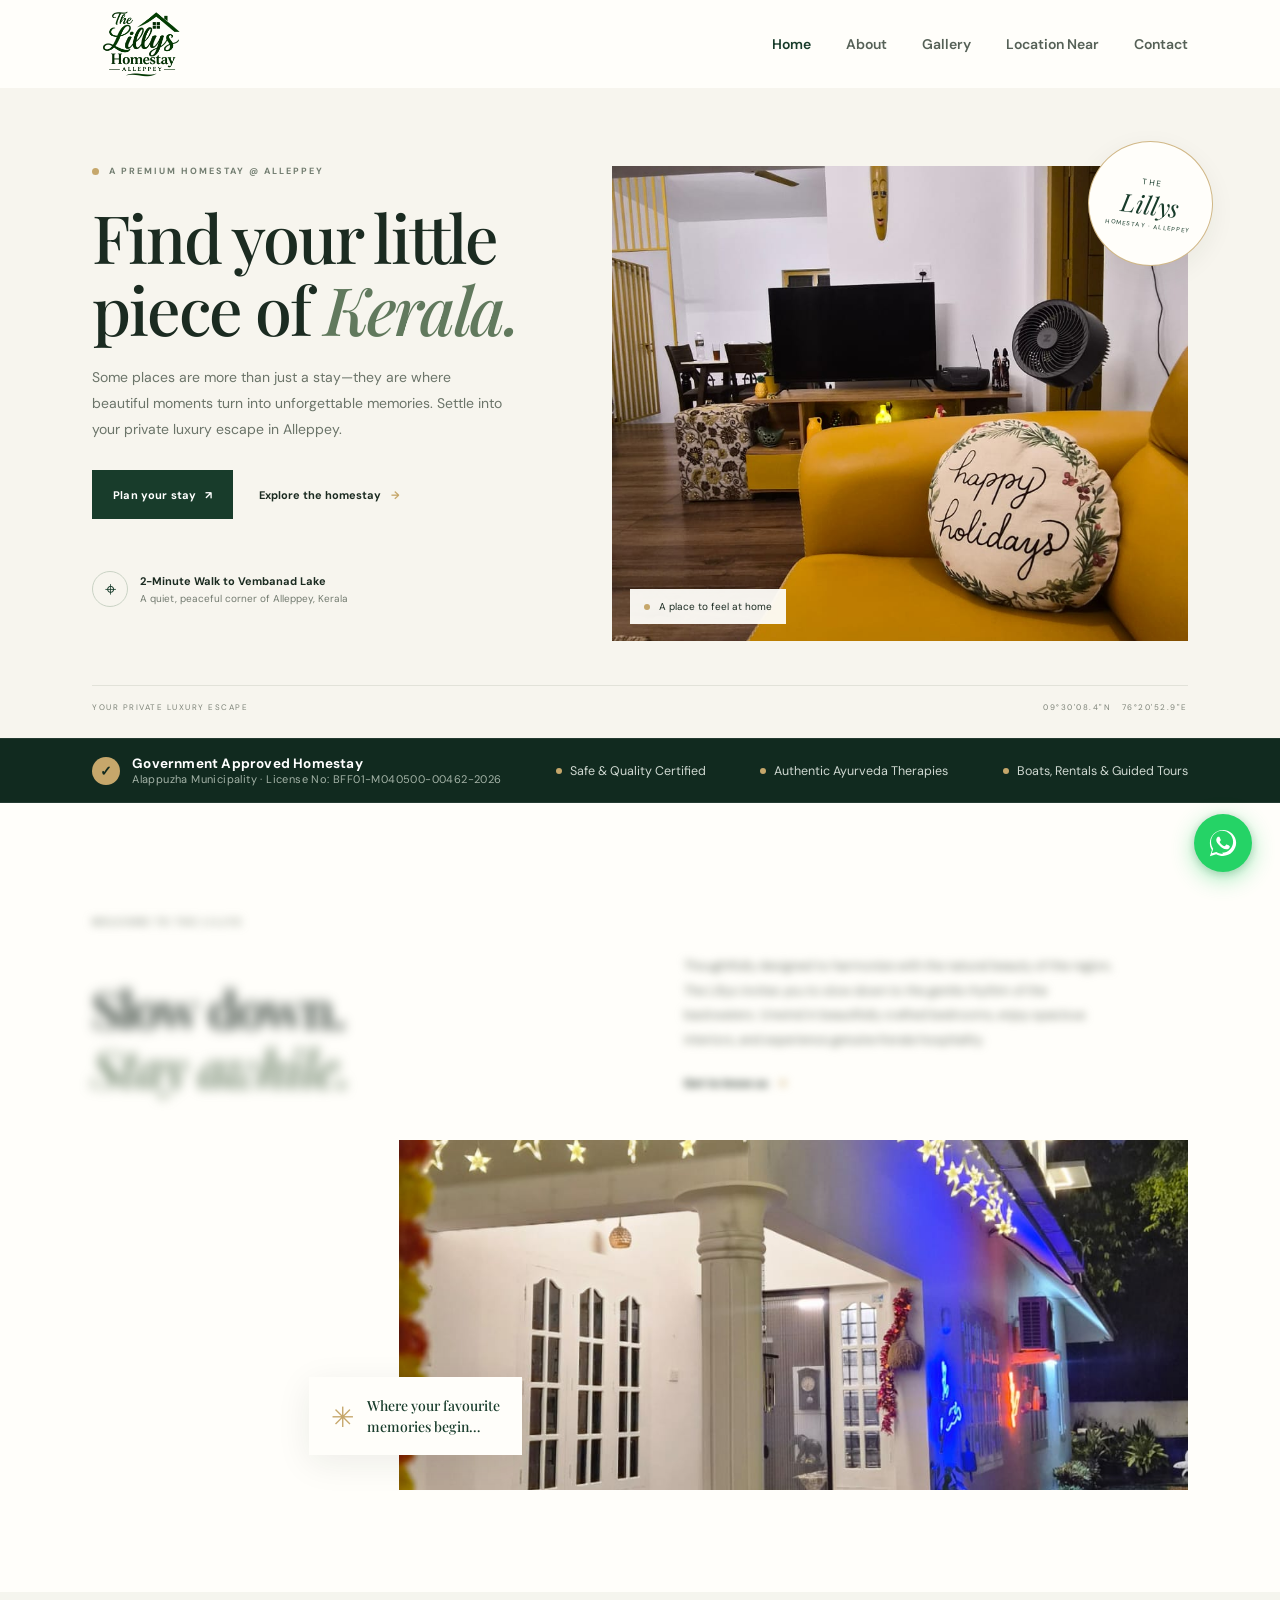
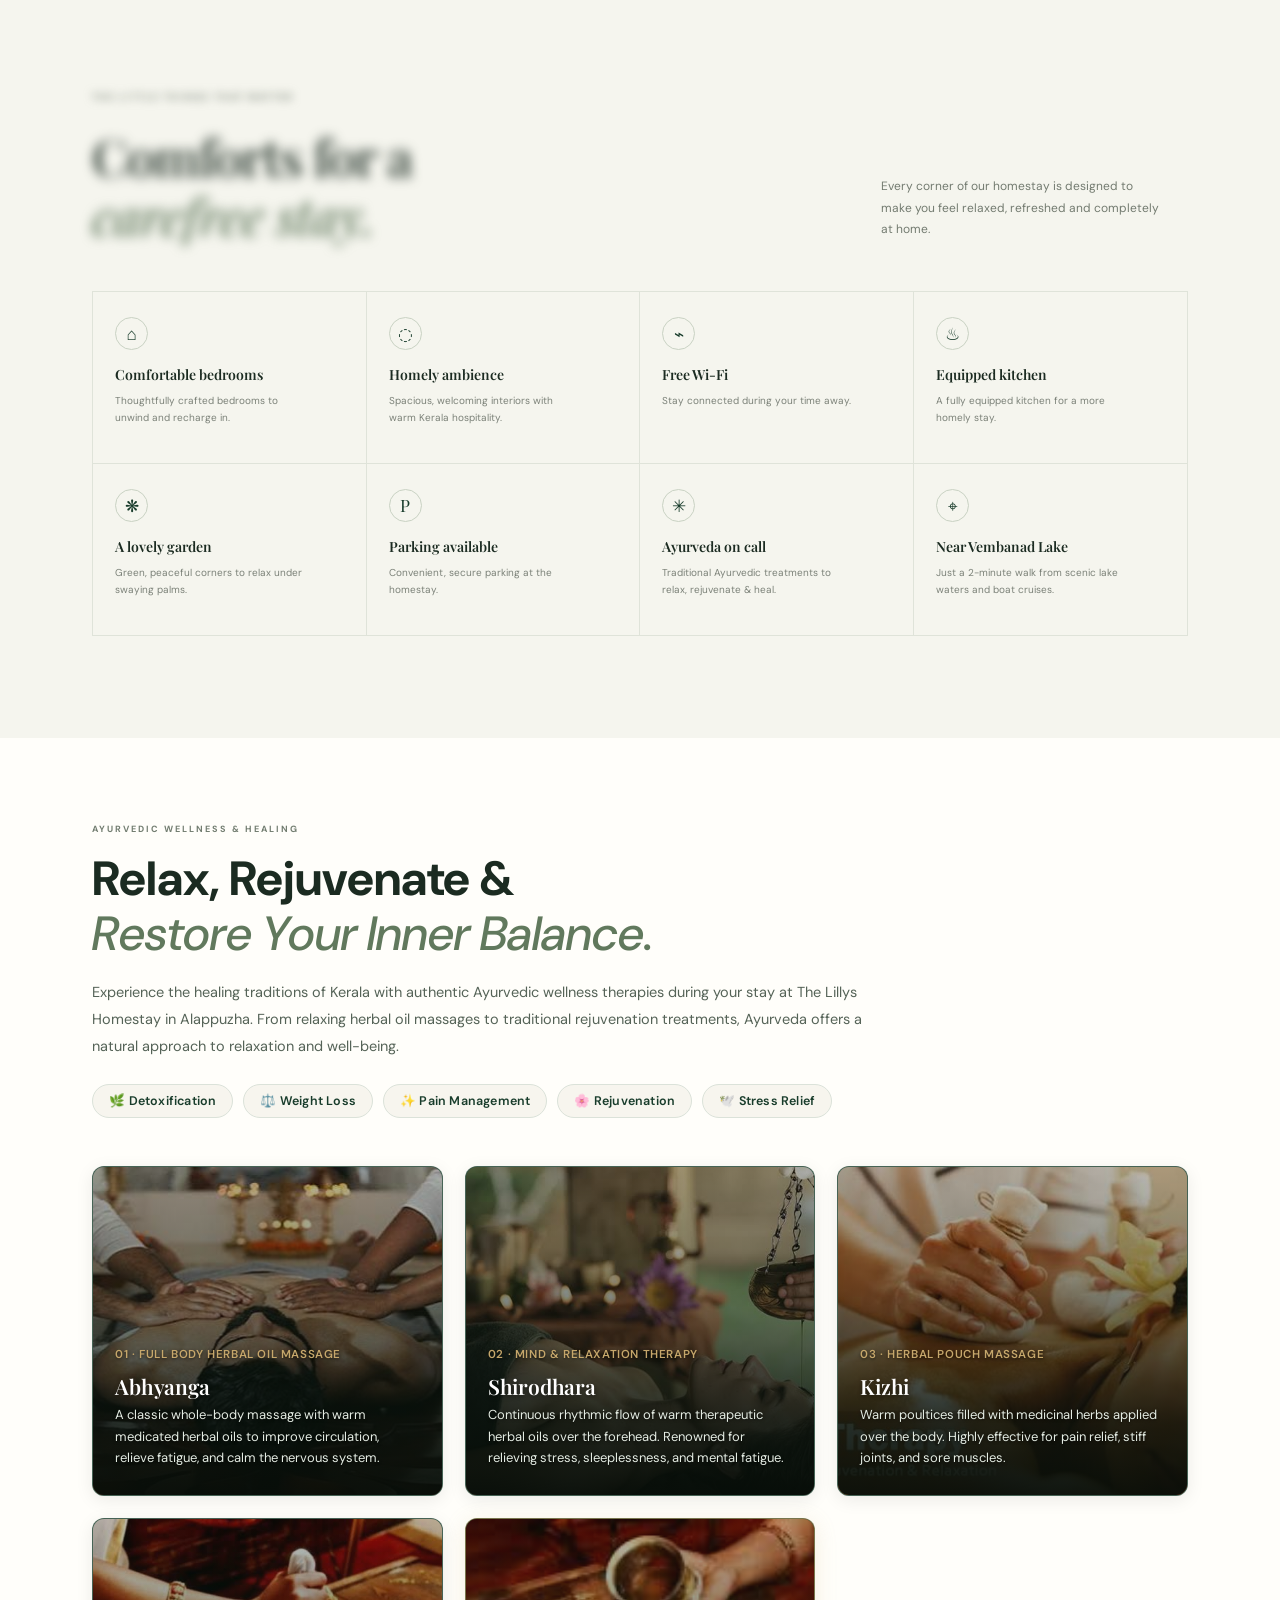
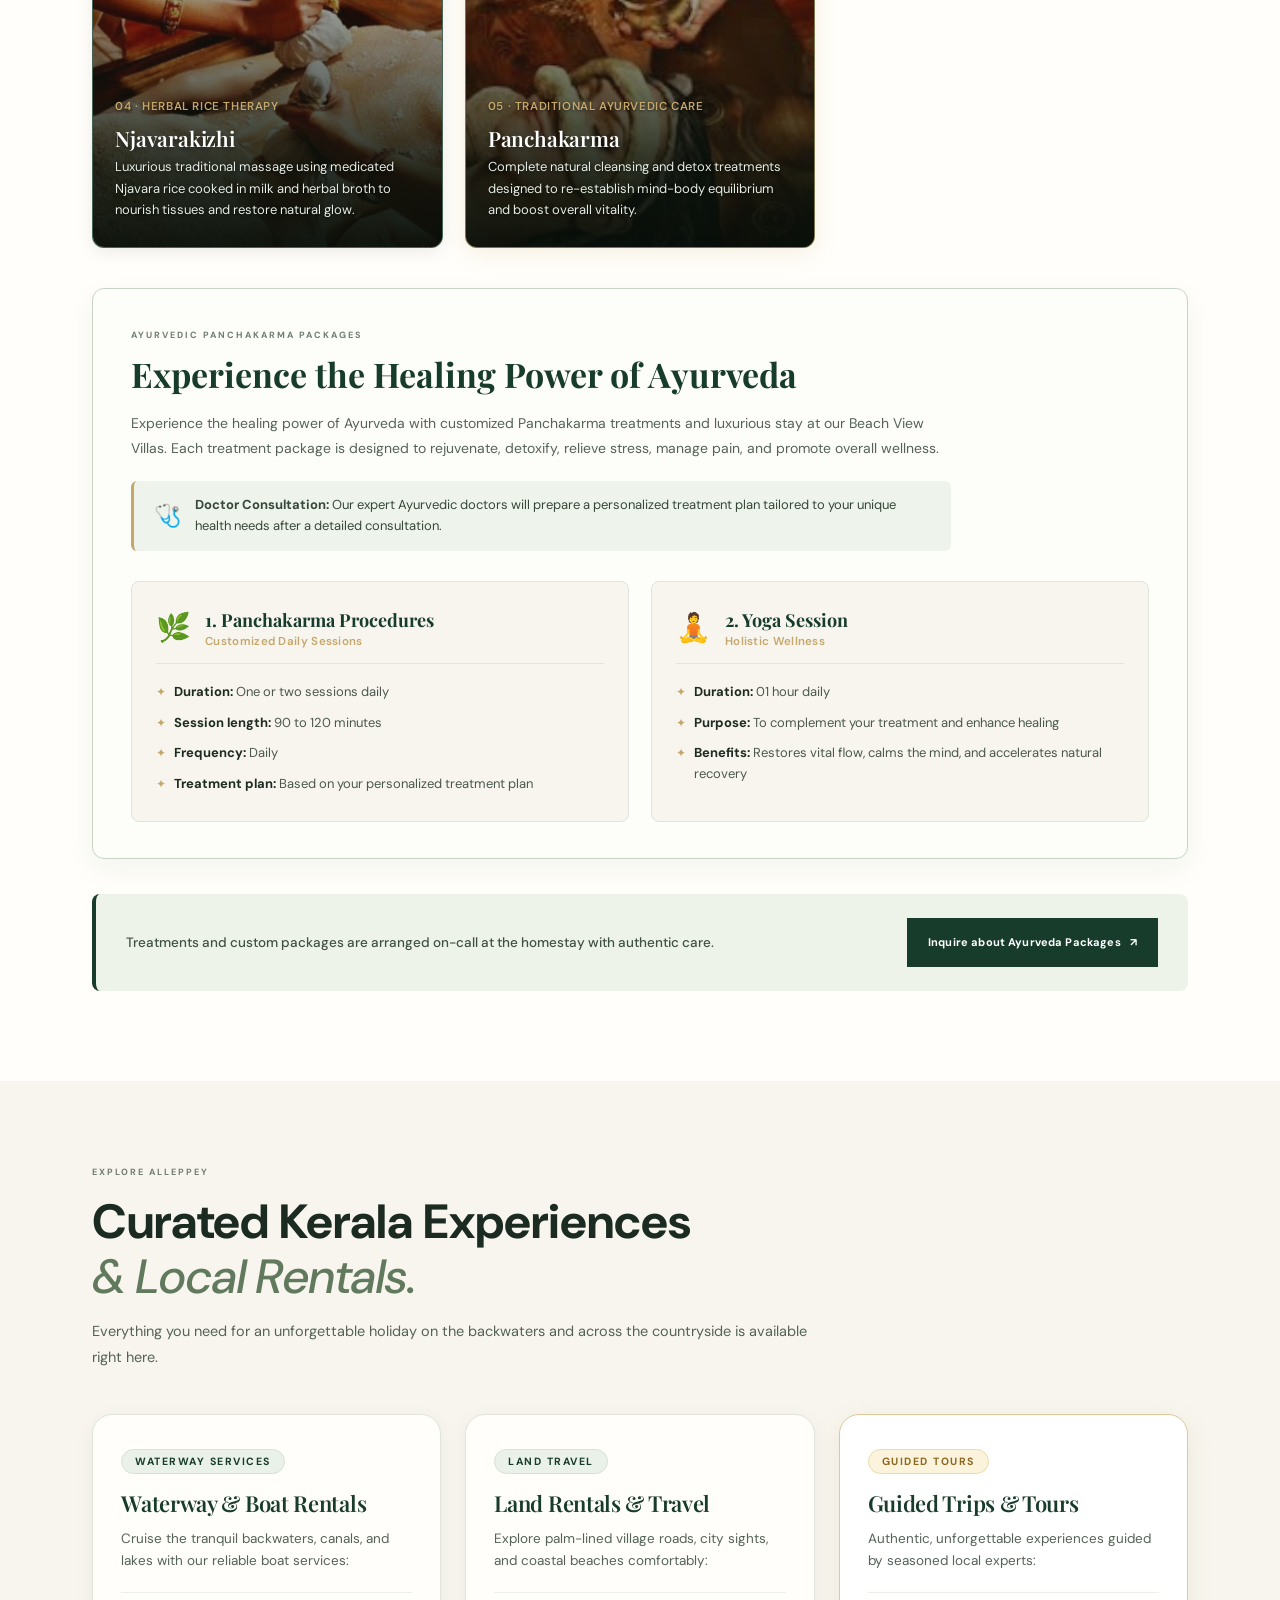
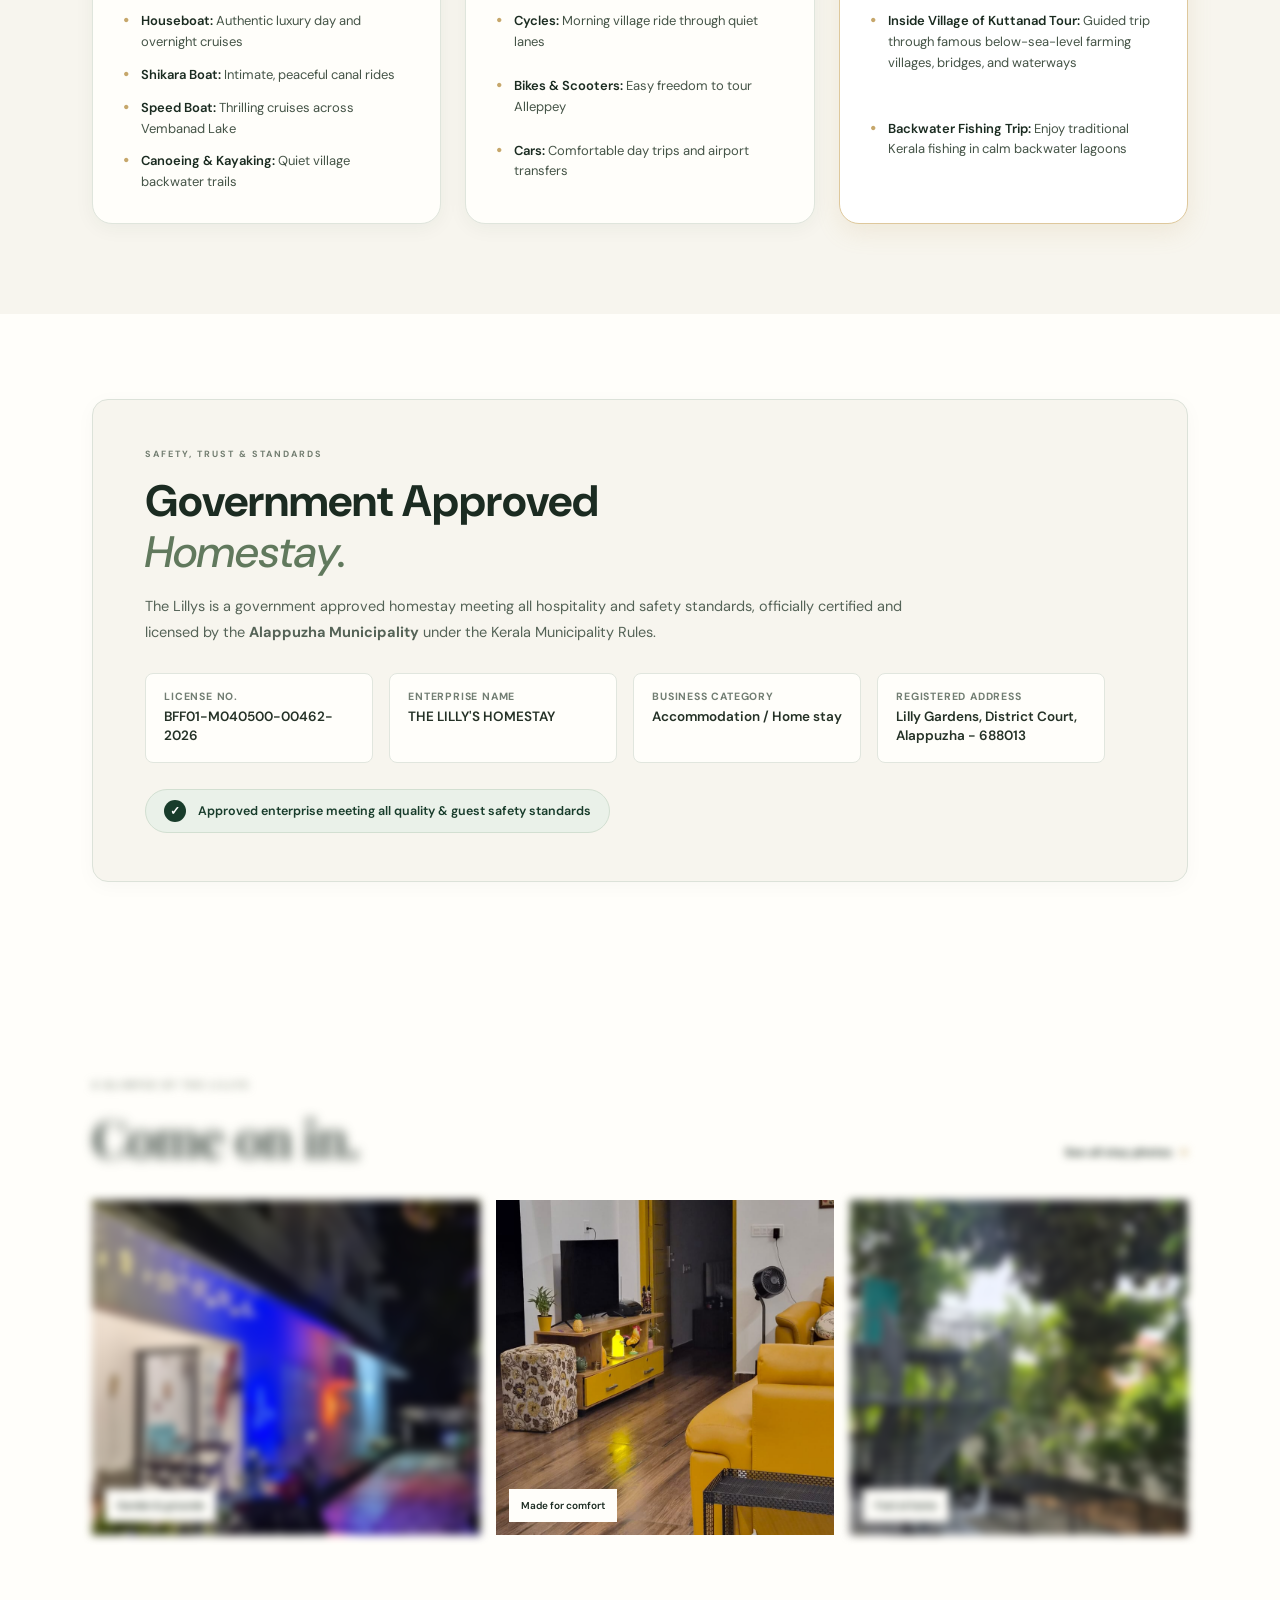
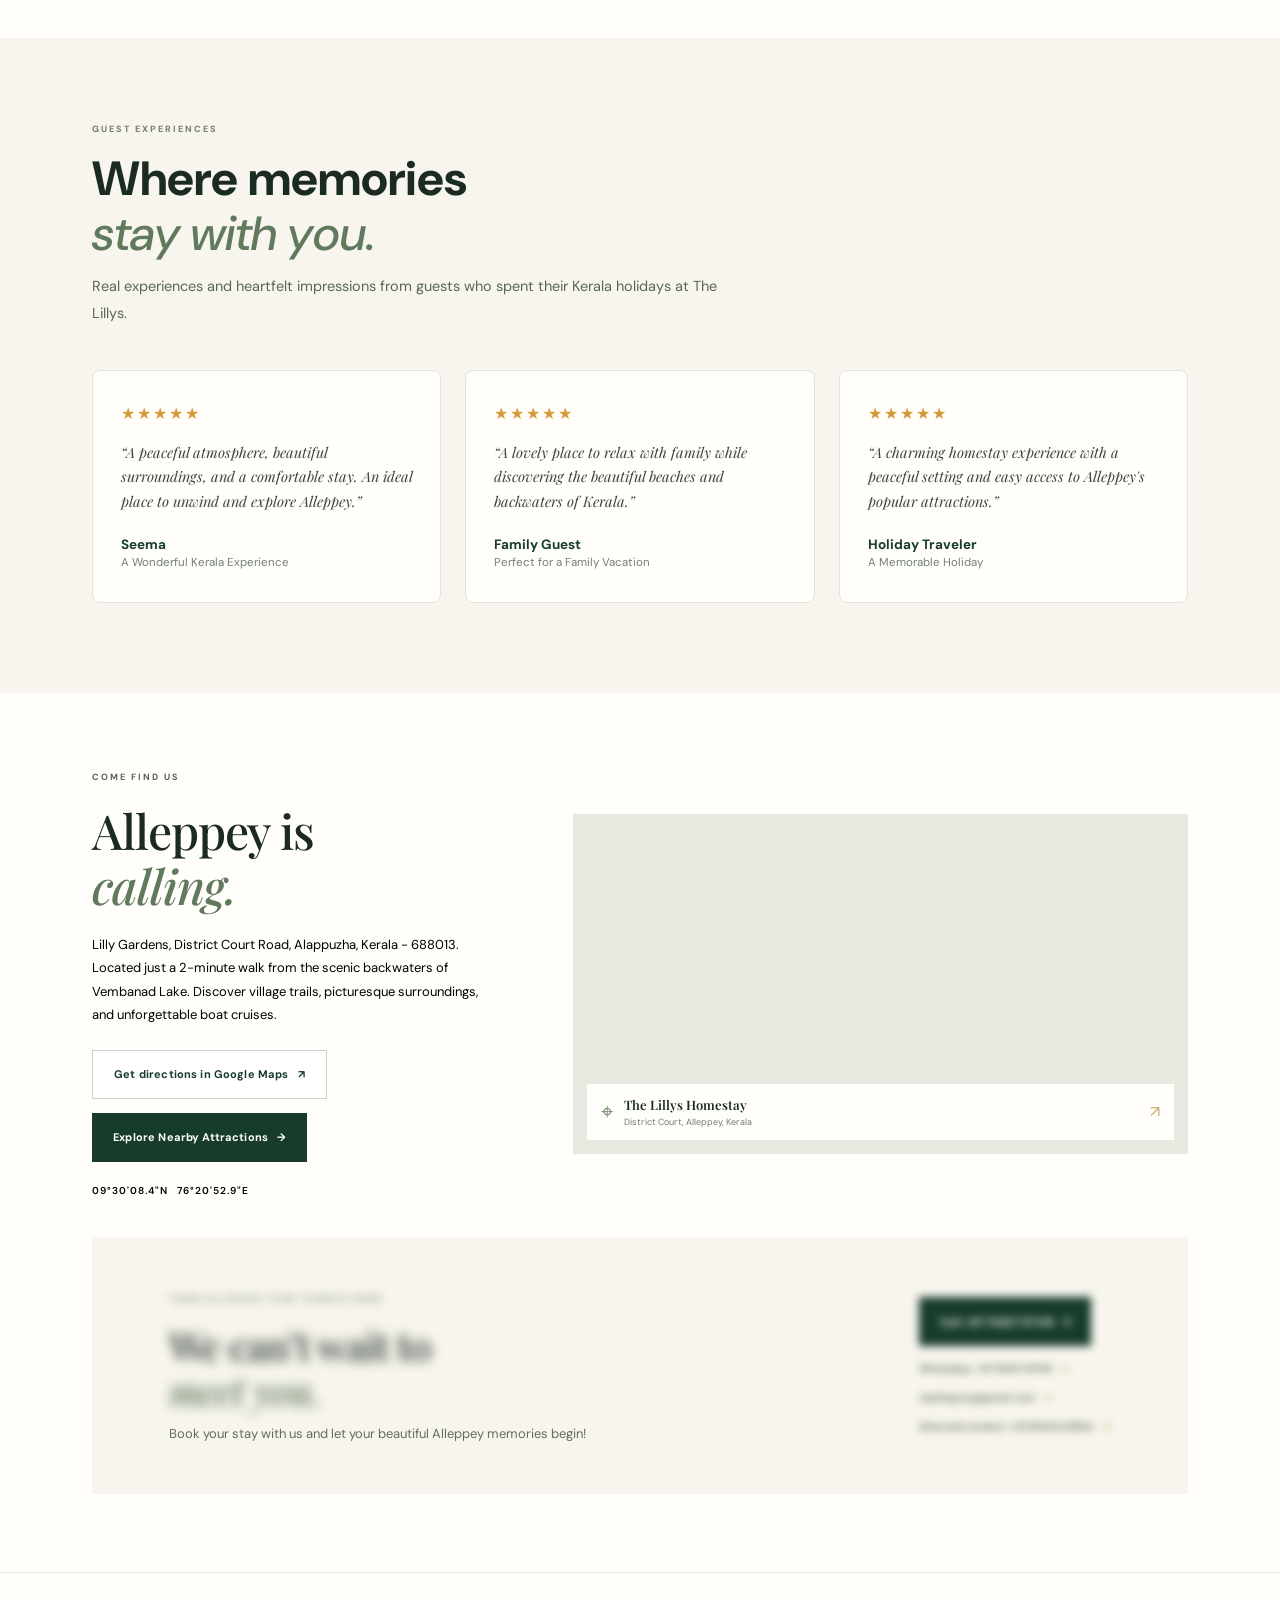
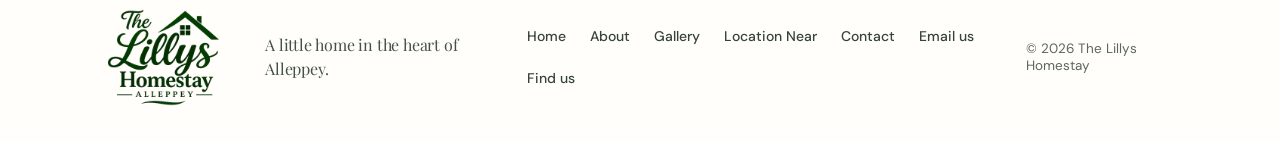
==== commit 64595c62: "Remove certificate image visual and modernize curated experiences container UI" ====
--- a/index.html
+++ b/index.html
@@ -229,8 +229,7 @@
 
         <div class="experiences-grid">
           <div class="exp-card">
-            <div class="exp-bg" style="background-image: url('image/waterway-boat-rentals.jfif');"></div>
-            <div class="exp-overlay"></div>
+            <span class="exp-tag">Waterway Services</span>
             <div class="exp-content">
               <h3>Waterway &amp; Boat Rentals</h3>
               <p>Cruise the tranquil backwaters, canals, and lakes with our reliable boat services:</p>
@@ -244,8 +243,7 @@
           </div>
 
           <div class="exp-card">
-            <div class="exp-bg" style="background-image: url('image/land-rentals-travel.jpg');"></div>
-            <div class="exp-overlay"></div>
+            <span class="exp-tag">Land Travel</span>
             <div class="exp-content">
               <h3>Land Rentals &amp; Travel</h3>
               <p>Explore palm-lined village roads, city sights, and coastal beaches comfortably:</p>
@@ -258,8 +256,7 @@
           </div>
 
           <div class="exp-card exp-card-highlight">
-            <div class="exp-bg" style="background-image: url('image/guided-trips-tours.png');"></div>
-            <div class="exp-overlay"></div>
+            <span class="exp-tag exp-tag-featured">Guided Tours</span>
             <div class="exp-content">
               <h3>Guided Trips &amp; Tours</h3>
               <p>Authentic, unforgettable experiences guided by seasoned local experts:</p>
@@ -303,14 +300,6 @@
             <span class="cert-check-icon" aria-hidden="true">✓</span>
             <span>Approved enterprise meeting all quality &amp; guest safety standards</span>
           </div>
-        </div>
-
-        <div class="certificate-visual">
-          <button type="button" class="certificate-frame" data-view-cert aria-label="View full size certificate">
-            <img src="image/certificate_image1.jpg" alt="Alappuzha Municipality Certificate of Enterprises License for The Lillys Homestay" loading="lazy">
-            <span class="cert-zoom-pill"><span aria-hidden="true">🔍</span> Click to view full size</span>
-          </button>
-          <p class="cert-caption">Certificate of Enterprises License · Alappuzha Municipality (Tap to enlarge)</p>
         </div>
       </div>
     </section>
@@ -467,11 +456,5 @@
     </div>
   </dialog>
 
-  <dialog id="cert-modal" class="cert-modal" aria-label="Official Certificate of Enterprises License">
-    <div class="cert-modal-card">
-      <button class="cert-modal-close" type="button" aria-label="Close certificate">×</button>
-      <img src="image/certificate_image1.jpg" alt="Alappuzha Municipality Certificate of Enterprises License for The Lillys Homestay">
-    </div>
-  </dialog>
 </body>
 </html>
--- a/styles.css
+++ b/styles.css
@@ -949,117 +949,106 @@
 .experiences-grid {
   display: grid;
   grid-template-columns: repeat(3, 1fr);
-  gap: 22px;
-  max-width: 1100px;
+  gap: 24px;
+  max-width: 1120px;
   margin: 0 auto;
+  align-items: stretch;
 }
 .exp-card {
   position: relative;
-  border-radius: 28px;
-  overflow: hidden;
-  min-height: 395px;
-  padding: 26px 22px;
+  background: var(--paper);
+  border-radius: 20px;
+  padding: 34px 28px 30px;
   display: flex;
   flex-direction: column;
-  justify-content: flex-end;
-  box-shadow: 0 10px 30px rgba(0, 0, 0, 0.15);
-  transition: transform 0.3s cubic-bezier(0.2, 0.8, 0.2, 1), box-shadow 0.3s ease;
-  isolation: isolate;
-  border: 1px solid rgba(255, 255, 255, 0.26);
-  background: var(--green);
+  justify-content: flex-start;
+  border: 1px solid #dfe5dc;
+  box-shadow: 0 4px 20px rgba(24, 60, 43, 0.05);
+  transition: transform 0.3s cubic-bezier(0.2, 0.8, 0.2, 1), box-shadow 0.3s ease, border-color 0.3s ease;
 }
 .exp-card:hover {
   transform: translateY(-5px);
-  box-shadow: 0 18px 40px rgba(16, 43, 30, 0.28);
-}
-.exp-bg {
-  position: absolute;
-  inset: 0;
-  background-size: cover;
-  background-position: center;
-  background-repeat: no-repeat;
-  transition: transform 0.6s cubic-bezier(0.2, 0.8, 0.2, 1);
-  z-index: 0;
-}
-.exp-card:hover .exp-bg {
-  transform: scale(1.06);
-}
-.exp-overlay {
-  position: absolute;
-  inset: 0;
-  background: linear-gradient(
-    180deg,
-    rgba(10, 24, 16, 0.05) 0%,
-    rgba(10, 24, 16, 0.18) 32%,
-    rgba(8, 20, 13, 0.72) 65%,
-    rgba(6, 16, 10, 0.94) 100%
-  );
-  z-index: 1;
-  transition: background 0.3s ease;
-}
-.exp-card:hover .exp-overlay {
-  background: linear-gradient(
-    180deg,
-    rgba(10, 24, 16, 0.0) 0%,
-    rgba(10, 24, 16, 0.12) 32%,
-    rgba(8, 20, 13, 0.68) 65%,
-    rgba(6, 16, 10, 0.92) 100%
-  );
+  box-shadow: 0 16px 36px rgba(24, 60, 43, 0.10);
+  border-color: #c7d5c4;
+}
+.exp-card-highlight {
+  background: #ffffff;
+  border: 1px solid #dec89c;
+  box-shadow: 0 8px 24px rgba(198, 167, 107, 0.16);
+  position: relative;
+}
+.exp-card-highlight:hover {
+  border-color: var(--gold);
+  box-shadow: 0 18px 40px rgba(198, 167, 107, 0.25);
+}
+.exp-tag {
+  display: inline-block;
+  align-self: flex-start;
+  font-size: 10.5px;
+  font-weight: 700;
+  text-transform: uppercase;
+  letter-spacing: 1.5px;
+  color: var(--green);
+  background: #eaf1e9;
+  padding: 5px 13px;
+  border-radius: 20px;
+  margin-bottom: 16px;
+  border: 1px solid #d5e2d4;
+}
+.exp-tag-featured {
+  color: #8c6820;
+  background: #fbf3dc;
+  border-color: #ecdcaa;
 }
 .exp-content {
-  position: relative;
-  z-index: 2;
-  margin-top: auto;
+  display: flex;
+  flex-direction: column;
+  flex-grow: 1;
 }
 .exp-card h3 {
-  font-size: 21px;
+  font-size: 22px;
   font-family: var(--serif);
   font-weight: 600;
-  color: #ffffff;
-  margin: 0 0 6px;
-  letter-spacing: -0.2px;
-  text-shadow: 0 2px 4px rgba(0, 0, 0, 0.8), 0 1px 2px rgba(0, 0, 0, 0.9);
+  color: var(--green);
+  margin: 0 0 10px;
+  letter-spacing: -0.3px;
+  line-height: 1.25;
 }
 .exp-card > p,
 .exp-content > p {
-  font-size: 12.5px;
-  color: #e5ece4;
-  line-height: 1.55;
-  margin: 0 0 12px;
-  text-shadow: 0 1px 3px rgba(0, 0, 0, 0.8);
+  font-size: 13.5px;
+  color: #556357;
+  line-height: 1.65;
+  margin: 0 0 20px;
 }
 .exp-list {
   list-style: none;
-  padding: 0;
+  padding: 18px 0 0;
   margin: 0;
   display: grid;
-  gap: 7px;
+  gap: 12px;
+  border-top: 1px solid #ebf0e9;
+  flex-grow: 1;
 }
 .exp-list li {
-  font-size: 12px;
-  color: #dce7db;
-  line-height: 1.5;
-  padding-left: 16px;
+  font-size: 13px;
+  color: #455447;
+  line-height: 1.6;
+  padding-left: 20px;
   position: relative;
-  text-shadow: 0 1px 3px rgba(0, 0, 0, 0.85);
 }
 .exp-list li::before {
   content: "•";
   color: var(--gold);
   position: absolute;
-  left: 0;
-  font-size: 16px;
+  left: 2px;
+  font-size: 18px;
   line-height: 1;
-  top: -1px;
+  top: 0px;
 }
 .exp-list li strong {
-  color: #ffffff;
+  color: #1a2b20;
   font-weight: 600;
-  text-shadow: 0 1px 3px rgba(0, 0, 0, 0.9);
-}
-.exp-card-highlight {
-  border: 1px solid rgba(198, 167, 107, 0.6);
-  box-shadow: 0 10px 30px rgba(198, 167, 107, 0.16);
 }
 
 /* Certificate Section */
@@ -1068,14 +1057,15 @@
   background: var(--paper);
 }
 .certificate-card {
-  display: grid;
-  grid-template-columns: 1.15fr 0.85fr;
-  gap: 50px;
-  align-items: center;
+  display: block;
   background: var(--cream);
-  padding: 50px 54px;
-  border-radius: 12px;
+  padding: 48px 52px;
+  border-radius: 16px;
   border: 1px solid #dce2d9;
+  box-shadow: 0 4px 20px rgba(0, 0, 0, 0.03);
+}
+.certificate-copy {
+  max-width: 960px;
 }
 .certificate-copy h2 {
   font-size: clamp(34px, 4vw, 44px);
@@ -1083,44 +1073,55 @@
   line-height: 1.15;
 }
 .certificate-copy > p {
-  font-size: 14px;
+  font-size: 14.5px;
   color: #556357;
   line-height: 1.8;
-  margin-bottom: 26px;
+  margin-bottom: 28px;
+  max-width: 780px;
 }
 .cert-details-grid {
   display: grid;
-  grid-template-columns: repeat(2, 1fr);
+  grid-template-columns: repeat(4, 1fr);
   gap: 16px;
-  margin-bottom: 24px;
+  margin-bottom: 26px;
 }
 .cert-detail-item {
   background: var(--paper);
-  padding: 14px 16px;
-  border-radius: 6px;
+  padding: 16px 18px;
+  border-radius: 8px;
   border: 1px solid #e1e6de;
+  transition: transform 0.2s, box-shadow 0.2s;
+}
+.cert-detail-item:hover {
+  transform: translateY(-2px);
+  box-shadow: 0 4px 12px rgba(0, 0, 0, 0.04);
 }
 .cert-detail-item strong {
   display: block;
-  font-size: 11px;
+  font-size: 10.5px;
   color: #727e73;
   text-transform: uppercase;
   letter-spacing: 0.8px;
-  margin-bottom: 4px;
+  margin-bottom: 5px;
 }
 .cert-detail-item span {
   display: block;
-  font-size: 13px;
+  font-size: 13.5px;
   color: #243126;
   font-weight: 600;
+  line-height: 1.4;
 }
 .cert-verified {
-  display: flex;
+  display: inline-flex;
   align-items: center;
-  gap: 10px;
+  gap: 12px;
   color: var(--green);
-  font-size: 12px;
+  font-size: 12.5px;
   font-weight: 600;
+  background: #eaf1e9;
+  padding: 10px 18px;
+  border-radius: 30px;
+  border: 1px solid #d2dfd1;
 }
 .cert-check-icon {
   width: 22px;
@@ -1132,60 +1133,6 @@
   place-items: center;
   font-size: 12px;
   flex-shrink: 0;
-}
-.certificate-visual {
-  display: flex;
-  flex-direction: column;
-  align-items: center;
-}
-.certificate-frame {
-  position: relative;
-  max-width: 380px;
-  background: white;
-  padding: 10px;
-  border-radius: 8px;
-  box-shadow: 0 16px 38px rgba(17, 42, 31, 0.16);
-  border: 1px solid #d4ded1;
-  transition: transform 0.3s ease, box-shadow 0.3s ease;
-  cursor: zoom-in;
-  display: block;
-  text-align: left;
-}
-.certificate-frame:hover {
-  transform: translateY(-3px) scale(1.015);
-  box-shadow: 0 20px 45px rgba(17, 42, 31, 0.22);
-}
-.certificate-frame img {
-  display: block;
-  width: 100%;
-  height: auto;
-  border-radius: 4px;
-}
-.cert-zoom-pill {
-  position: absolute;
-  bottom: 20px;
-  left: 50%;
-  transform: translateX(-50%);
-  background: rgba(24, 60, 43, 0.92);
-  color: #ffffff;
-  font-size: 11.5px;
-  font-weight: 600;
-  padding: 7px 16px;
-  border-radius: 20px;
-  white-space: nowrap;
-  box-shadow: 0 4px 14px rgba(0, 0, 0, 0.25);
-  transition: background 0.2s, transform 0.2s;
-  pointer-events: none;
-}
-.certificate-frame:hover .cert-zoom-pill {
-  transform: translateX(-50%) translateY(-2px);
-  background: var(--green);
-}
-.cert-caption {
-  margin-top: 12px;
-  font-size: 11.5px;
-  color: #6b776c;
-  text-align: center;
 }
 
 /* Certificate Modal (Full Size View) */
@@ -1569,7 +1516,8 @@
   .reviews-grid { grid-template-columns: 1fr; }
   .attractions-grid { grid-template-columns: repeat(2, 1fr); }
   .how-to-reach-grid { grid-template-columns: 1fr; }
-  .certificate-card { grid-template-columns: 1fr; gap: 36px; padding: 38px 30px; }
+  .certificate-card { padding: 38px 30px; }
+  .cert-details-grid { grid-template-columns: repeat(2, 1fr); }
 }
 @media (max-width: 680px) {
   html { scroll-padding-top: 72px; }
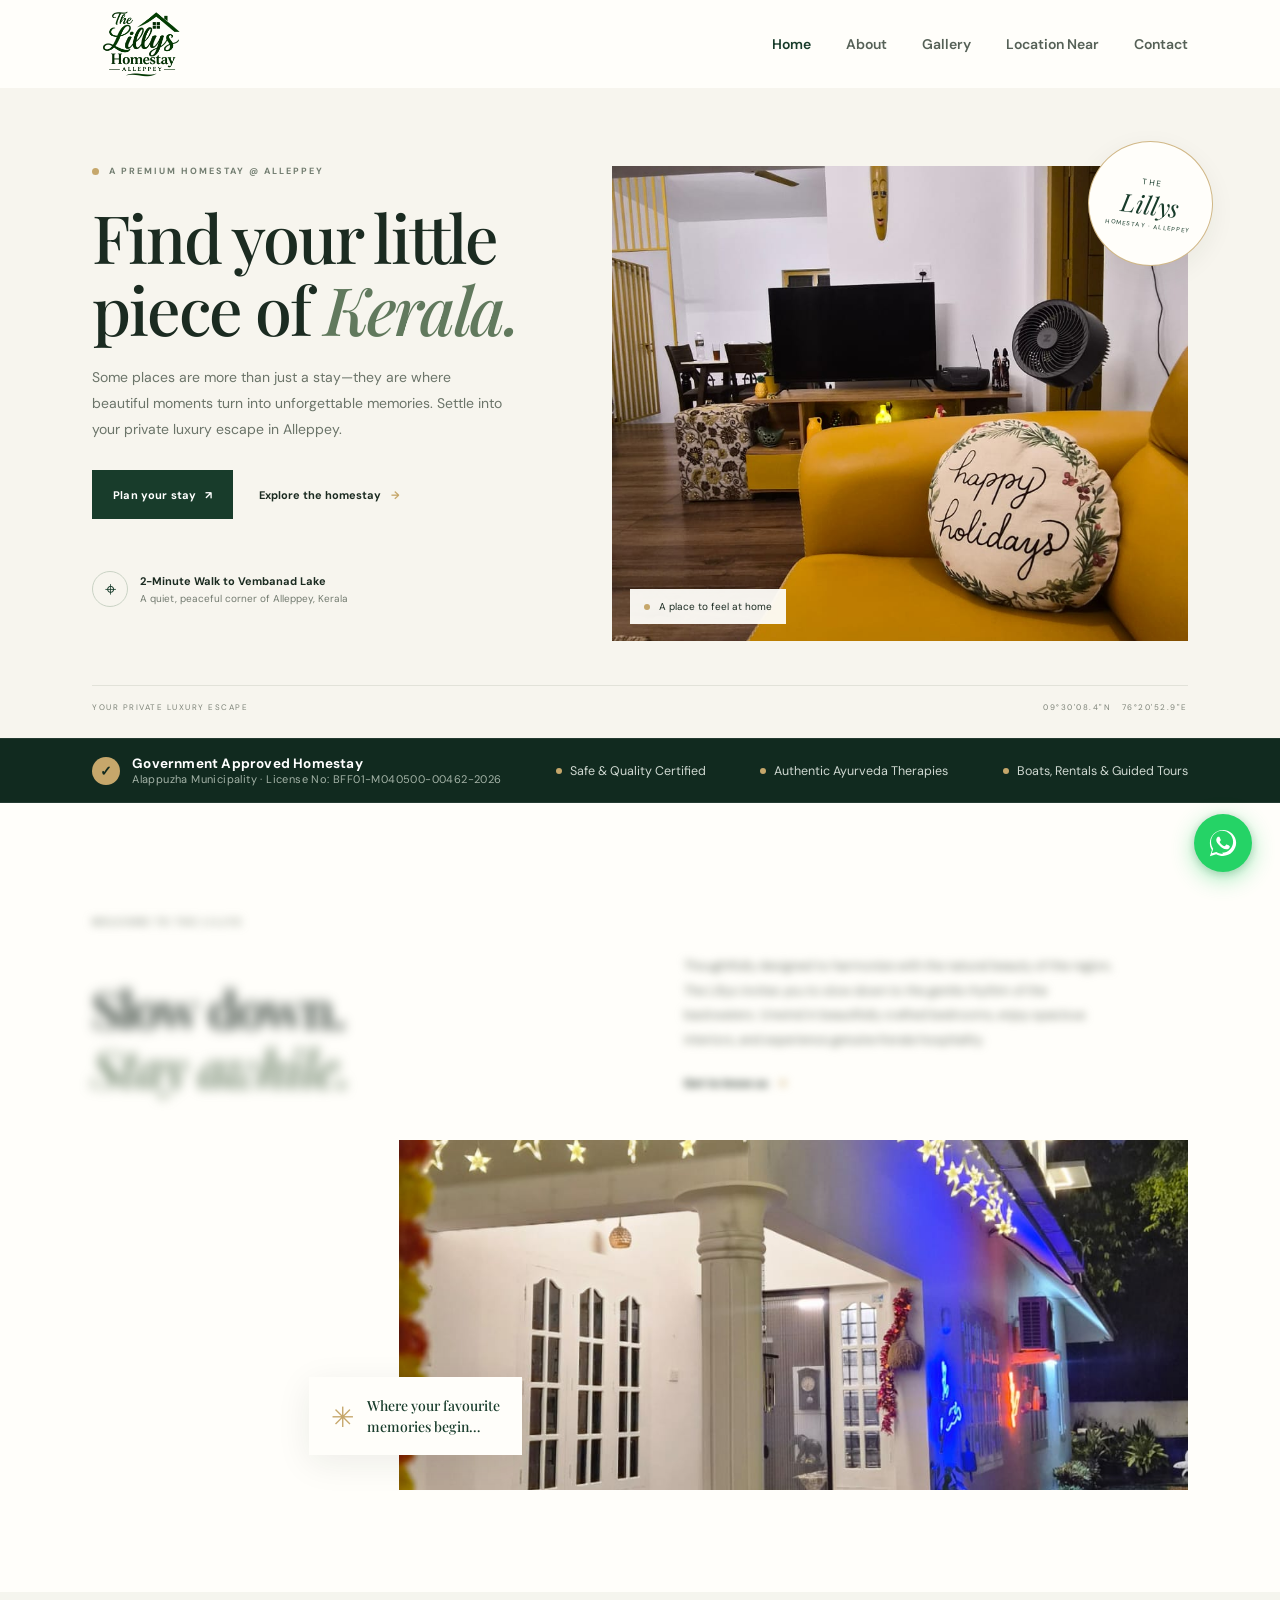
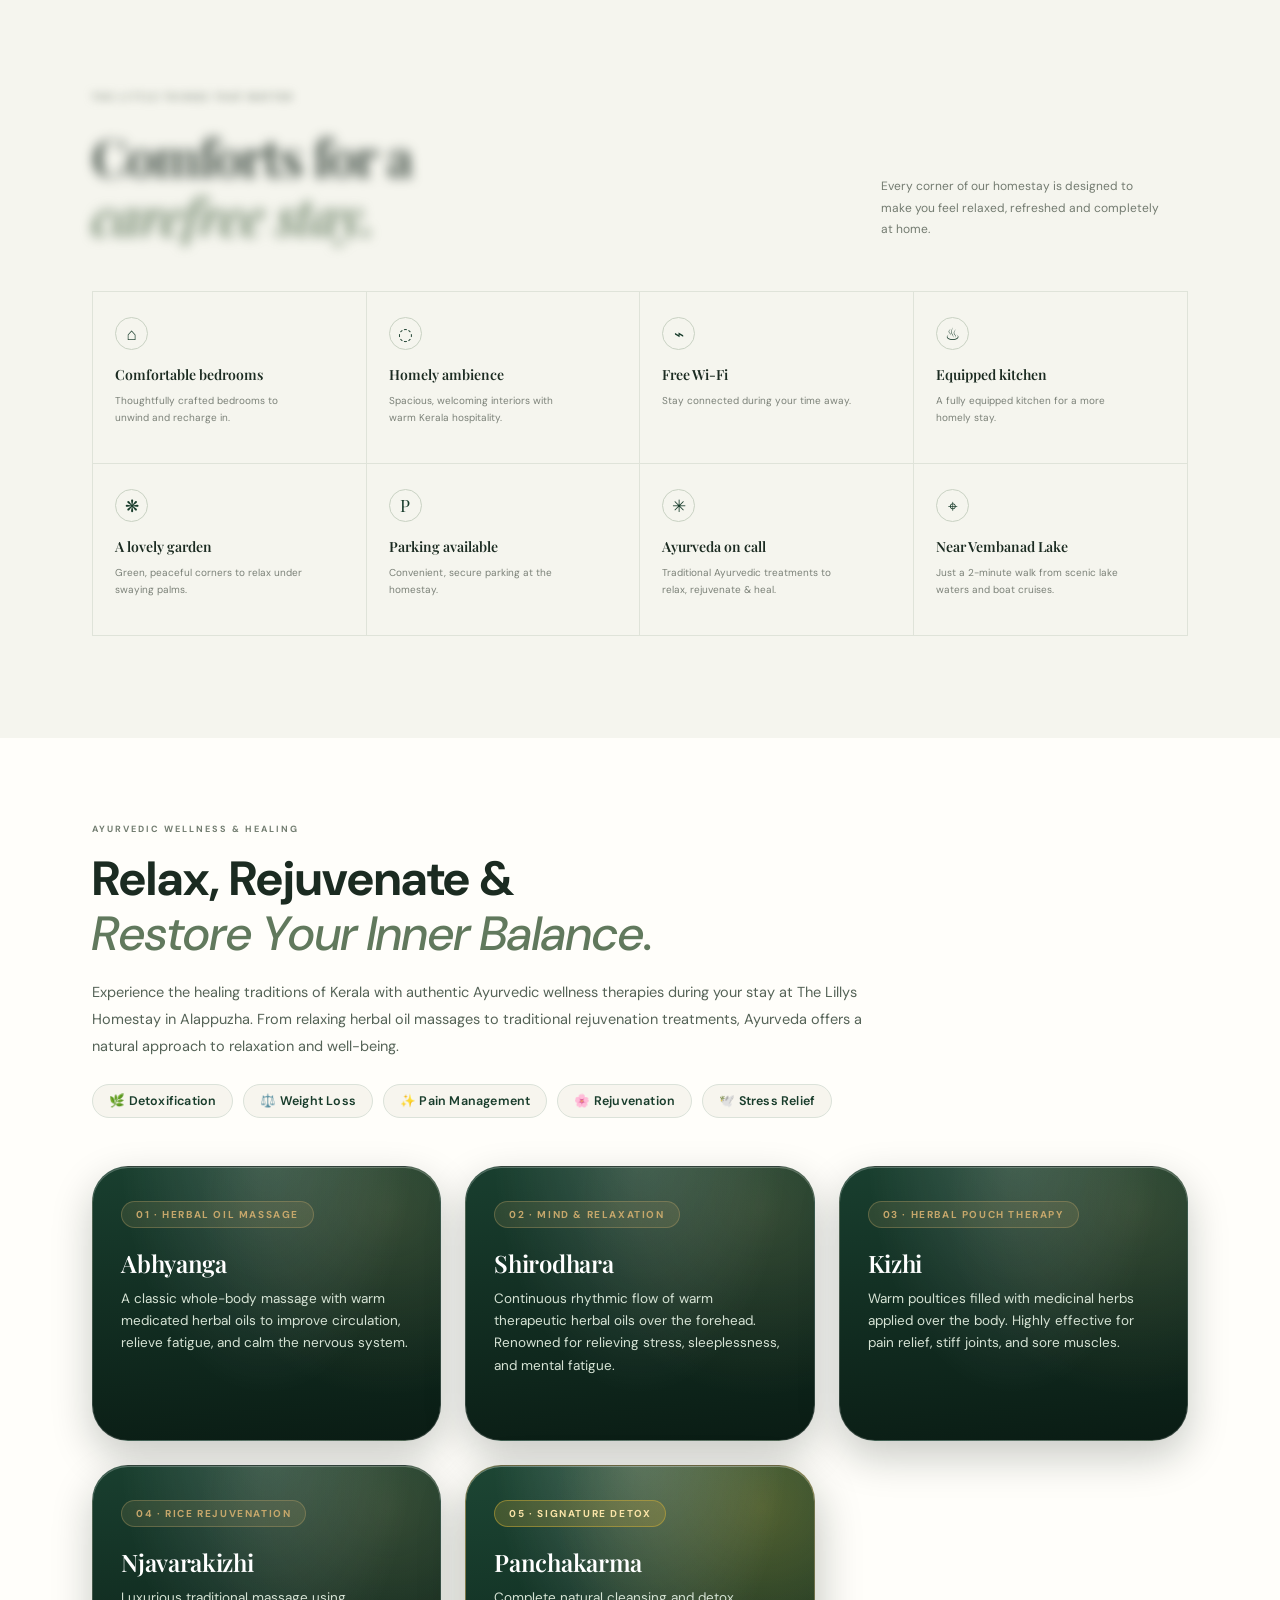
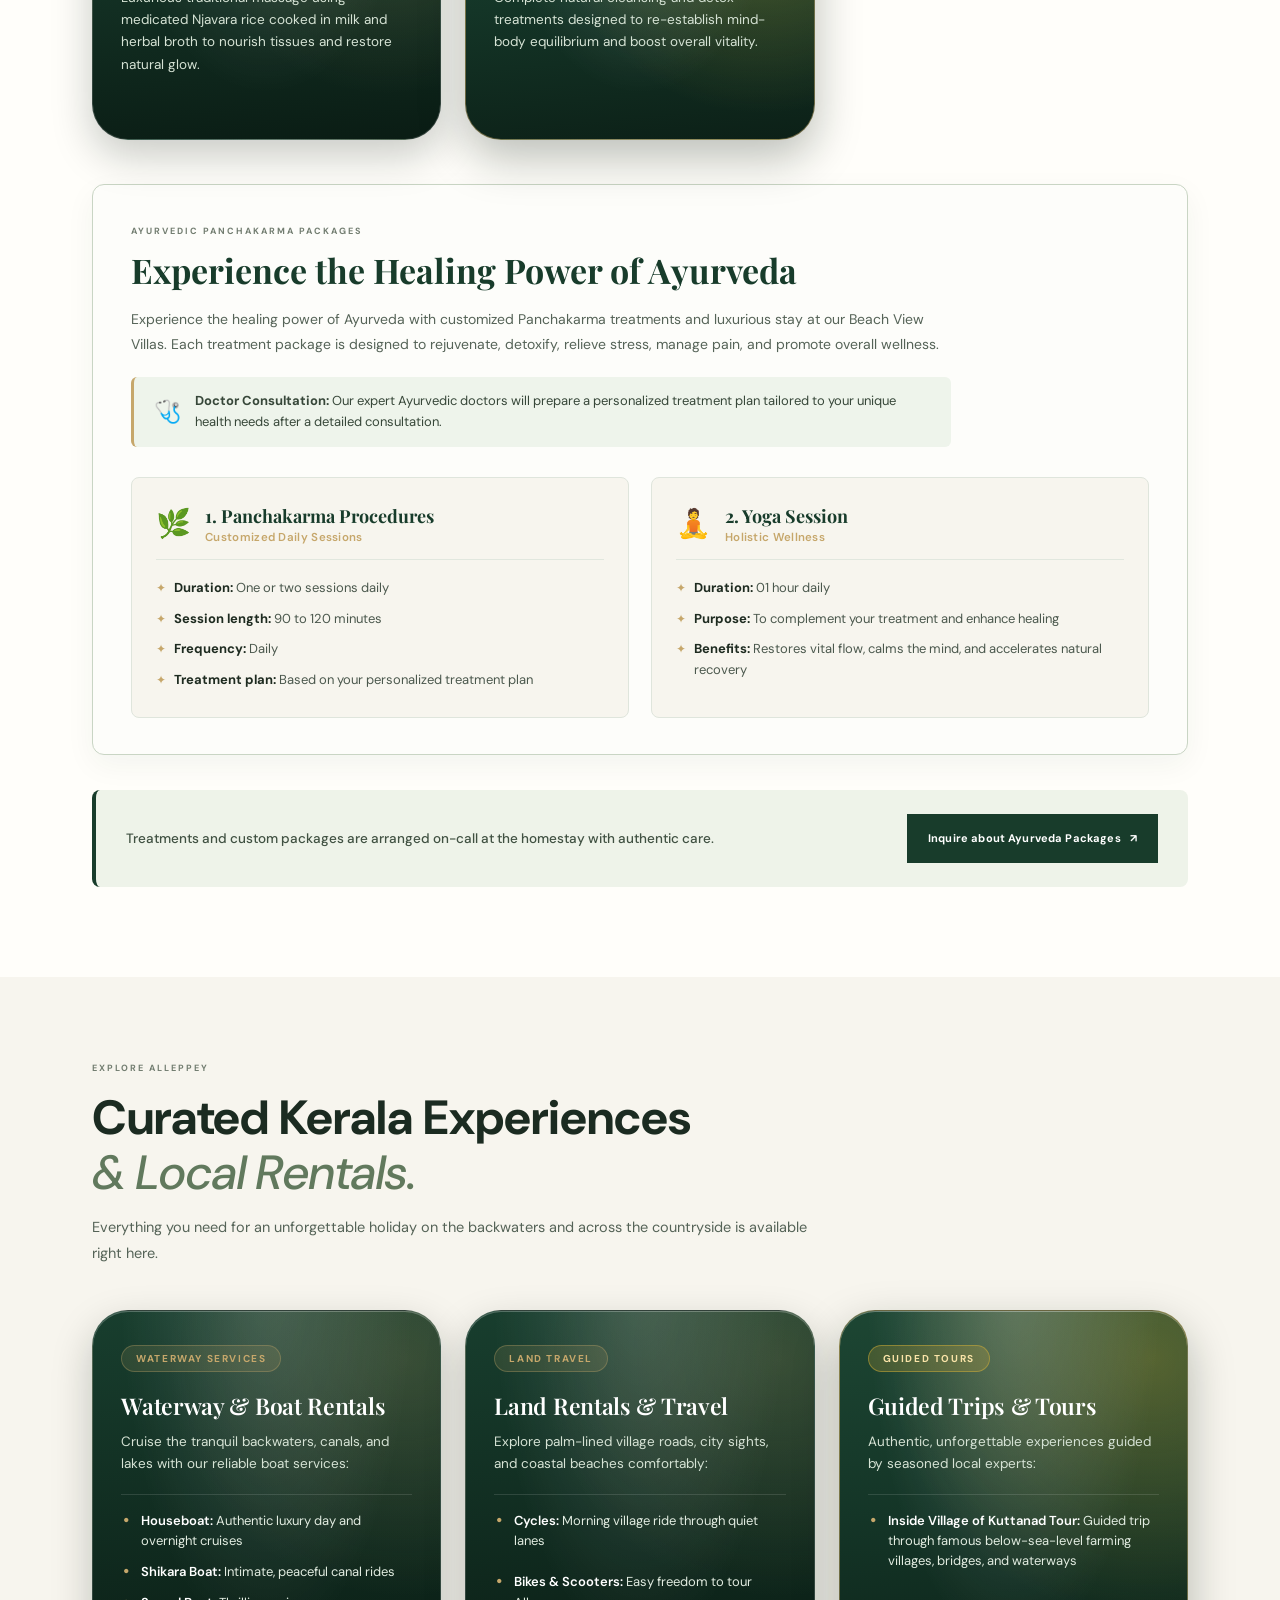
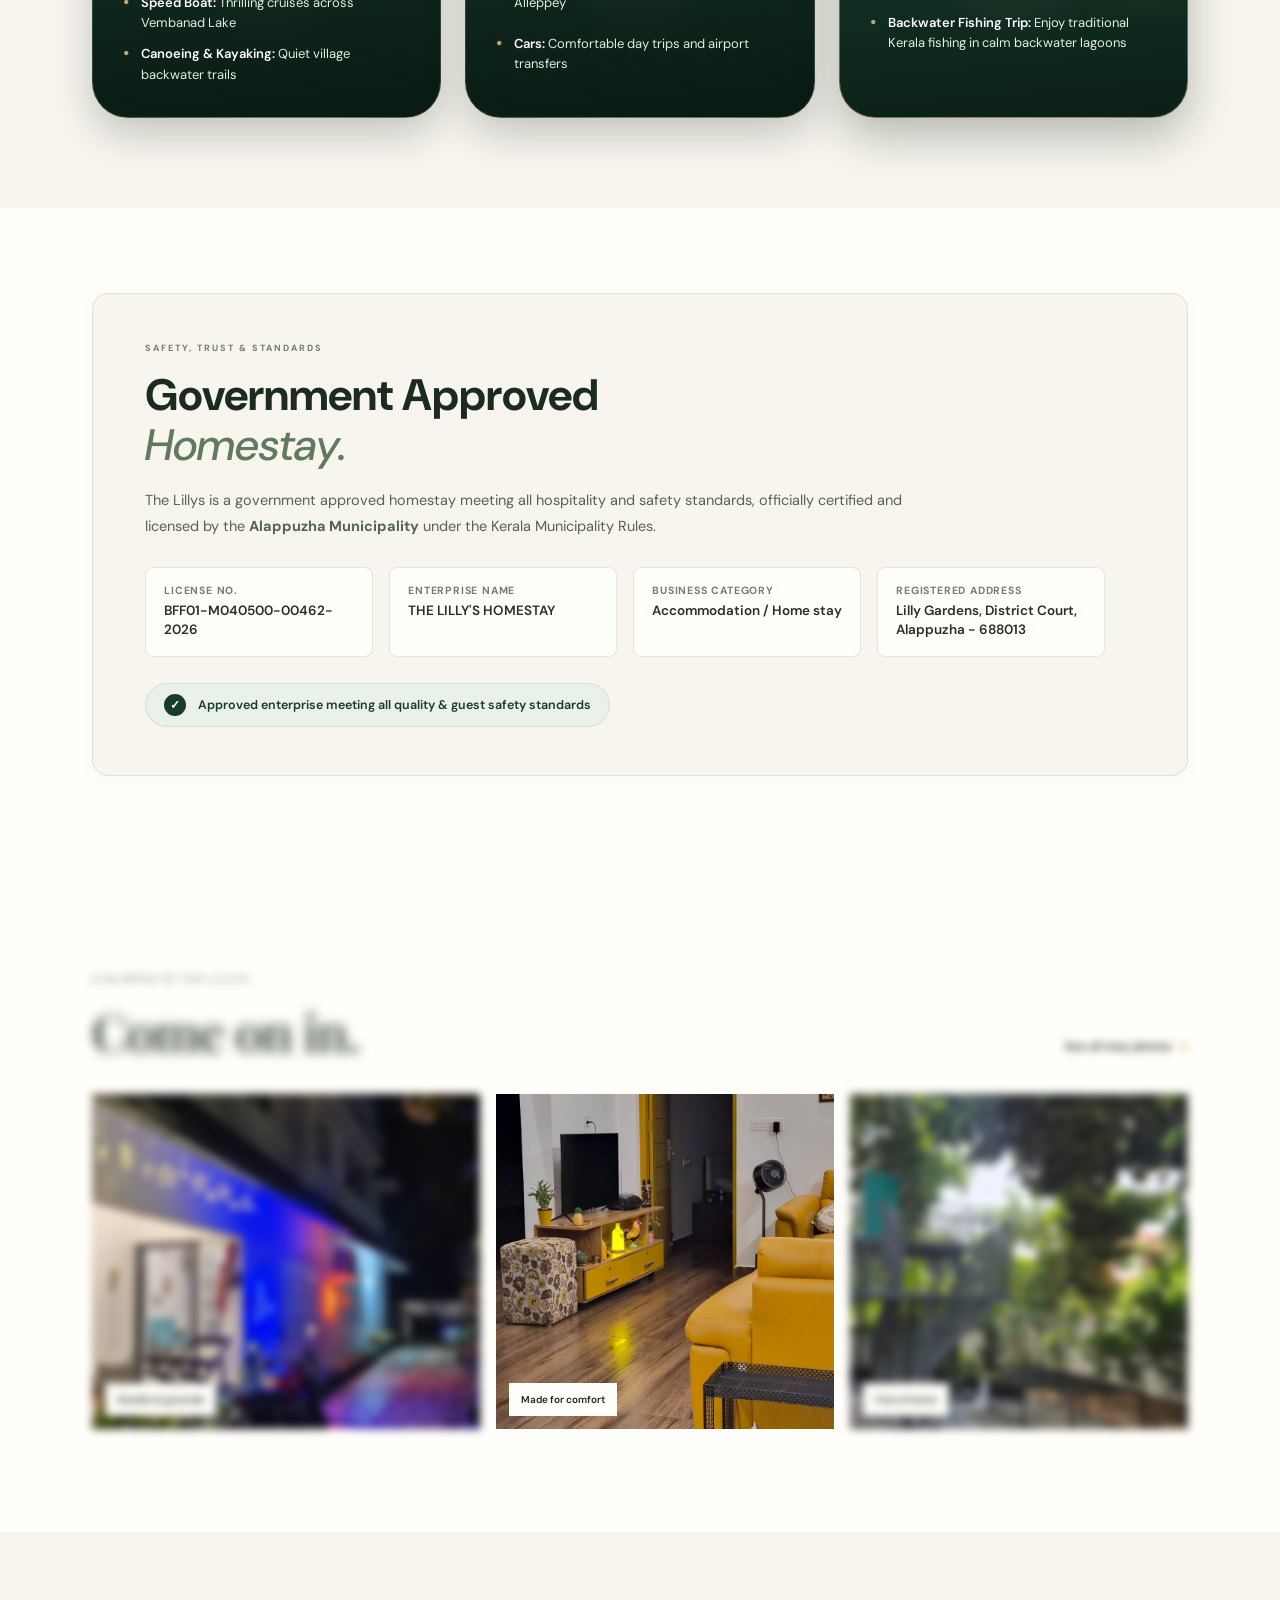
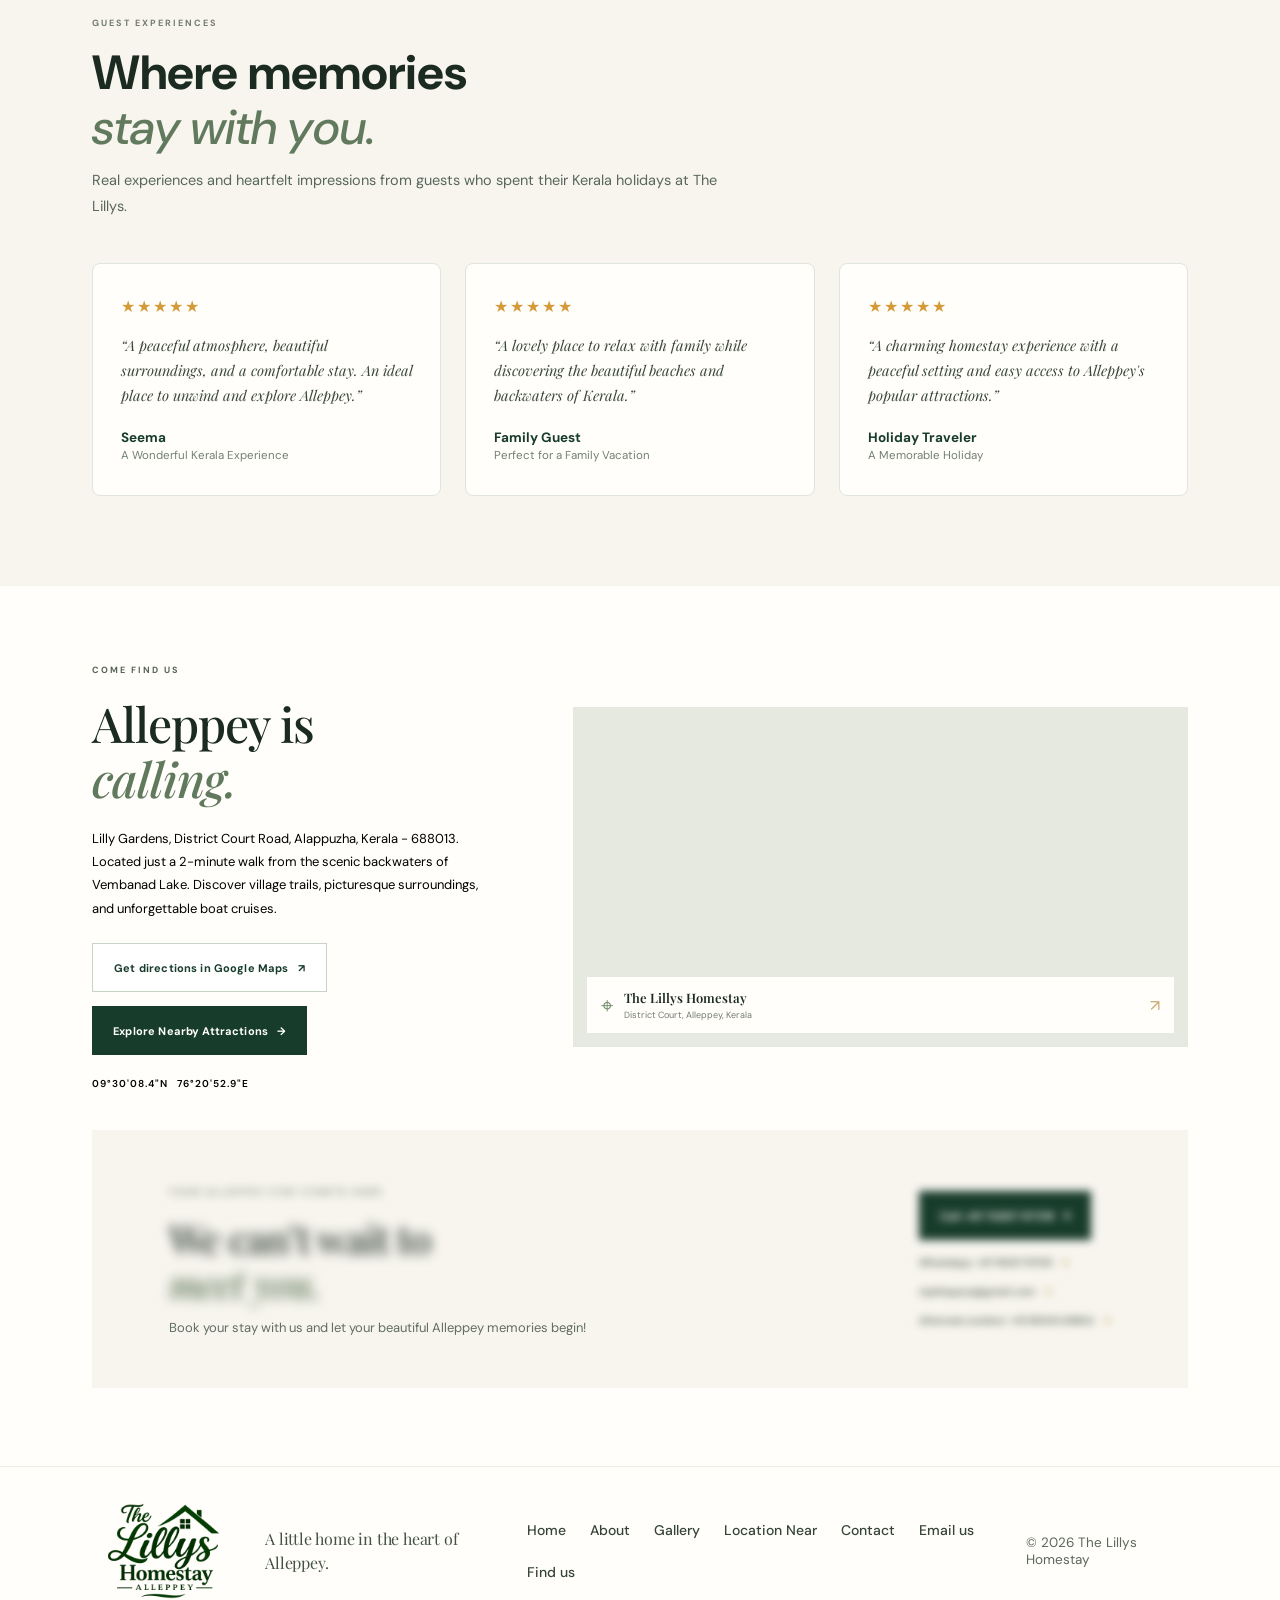
==== commit b2e9bdae: "Update container UI with cylindrical shape and luminous fade background, remove background images fr" ====
--- a/index.html
+++ b/index.html
@@ -117,50 +117,40 @@
 
         <div class="treatments-grid">
           <div class="treatment-card">
-            <div class="treatment-bg" style="background-image: url('image/Abhyanga%201.jfif');"></div>
-            <div class="treatment-overlay"></div>
+            <span class="treatment-pill">01 · Herbal Oil Massage</span>
             <div class="treatment-content">
-              <span class="treatment-sub">01 · Full Body Herbal Oil Massage</span>
               <h3>Abhyanga</h3>
               <p>A classic whole-body massage with warm medicated herbal oils to improve circulation, relieve fatigue, and calm the nervous system.</p>
             </div>
           </div>
 
           <div class="treatment-card">
-            <div class="treatment-bg" style="background-image: url('image/Shirodhara.jfif');"></div>
-            <div class="treatment-overlay"></div>
+            <span class="treatment-pill">02 · Mind &amp; Relaxation</span>
             <div class="treatment-content">
-              <span class="treatment-sub">02 · Mind &amp; Relaxation Therapy</span>
               <h3>Shirodhara</h3>
               <p>Continuous rhythmic flow of warm therapeutic herbal oils over the forehead. Renowned for relieving stress, sleeplessness, and mental fatigue.</p>
             </div>
           </div>
 
           <div class="treatment-card">
-            <div class="treatment-bg" style="background-image: url('image/Kizhi.jfif');"></div>
-            <div class="treatment-overlay"></div>
+            <span class="treatment-pill">03 · Herbal Pouch Therapy</span>
             <div class="treatment-content">
-              <span class="treatment-sub">03 · Herbal Pouch Massage</span>
               <h3>Kizhi</h3>
               <p>Warm poultices filled with medicinal herbs applied over the body. Highly effective for pain relief, stiff joints, and sore muscles.</p>
             </div>
           </div>
 
           <div class="treatment-card">
-            <div class="treatment-bg" style="background-image: url('image/Njavarakizhi.jfif');"></div>
-            <div class="treatment-overlay"></div>
+            <span class="treatment-pill">04 · Rice Rejuvenation</span>
             <div class="treatment-content">
-              <span class="treatment-sub">04 · Herbal Rice Therapy</span>
               <h3>Njavarakizhi</h3>
               <p>Luxurious traditional massage using medicated Njavara rice cooked in milk and herbal broth to nourish tissues and restore natural glow.</p>
             </div>
           </div>
 
           <div class="treatment-card treatment-card-featured">
-            <div class="treatment-bg" style="background-image: url('image/Panchakarma.jfif');"></div>
-            <div class="treatment-overlay"></div>
+            <span class="treatment-pill treatment-pill-featured">05 · Signature Detox</span>
             <div class="treatment-content">
-              <span class="treatment-sub">05 · Traditional Ayurvedic Care</span>
               <h3>Panchakarma</h3>
               <p>Complete natural cleansing and detox treatments designed to re-establish mind-body equilibrium and boost overall vitality.</p>
             </div>
--- a/styles.css
+++ b/styles.css
@@ -688,121 +688,83 @@
 }
 .treatments-grid {
   display: grid;
-  grid-template-columns: repeat(auto-fit, minmax(280px, 1fr));
-  gap: 22px;
-  margin-bottom: 40px;
+  grid-template-columns: repeat(auto-fit, minmax(290px, 1fr));
+  gap: 24px;
+  margin-bottom: 44px;
 }
 .treatment-card {
   position: relative;
-  border-radius: 12px;
+  border-radius: 36px;
   overflow: hidden;
-  min-height: 330px;
-  padding: 26px 22px;
+  min-height: 275px;
+  padding: 34px 28px 30px;
   display: flex;
   flex-direction: column;
-  justify-content: flex-end;
-  box-shadow: 0 4px 18px rgba(0, 0, 0, 0.08);
-  transition: transform 0.3s cubic-bezier(0.2, 0.8, 0.2, 1), box-shadow 0.3s ease;
-  isolation: isolate;
-  border: 1px solid rgba(255, 255, 255, 0.2);
-  background: var(--green);
+  justify-content: flex-start;
+  background:
+    radial-gradient(ellipse at 50% -10%, rgba(255, 255, 255, 0.16) 0%, transparent 60%),
+    radial-gradient(circle at 85% 15%, rgba(198, 167, 107, 0.18) 0%, transparent 50%),
+    linear-gradient(175deg, #193f2f 0%, #122e22 48%, #0a1c14 100%);
+  border: 1px solid rgba(255, 255, 255, 0.16);
+  box-shadow: 0 16px 40px rgba(10, 24, 16, 0.22), inset 0 1px 0 rgba(255, 255, 255, 0.25);
+  transition: transform 0.35s cubic-bezier(0.2, 0.8, 0.2, 1), box-shadow 0.35s ease, border-color 0.35s ease;
 }
 .treatment-card:hover {
-  transform: translateY(-6px);
-  box-shadow: 0 16px 36px rgba(16, 43, 30, 0.24);
-}
-.treatment-bg {
-  position: absolute;
-  inset: 0;
-  background-size: cover;
-  background-position: center;
-  background-repeat: no-repeat;
-  transition: transform 0.6s cubic-bezier(0.2, 0.8, 0.2, 1);
-  z-index: 0;
-}
-.treatment-card:hover .treatment-bg {
-  transform: scale(1.08);
-}
-.treatment-overlay {
-  position: absolute;
-  inset: 0;
-  background: linear-gradient(
-    180deg,
-    rgba(14, 28, 18, 0.28) 0%,
-    rgba(14, 28, 18, 0.48) 35%,
-    rgba(9, 18, 12, 0.88) 78%,
-    rgba(7, 14, 9, 0.96) 100%
-  );
-  z-index: 1;
-  transition: background 0.3s ease;
-}
-.treatment-card:hover .treatment-overlay {
-  background: linear-gradient(
-    180deg,
-    rgba(14, 28, 18, 0.16) 0%,
-    rgba(14, 28, 18, 0.42) 32%,
-    rgba(9, 18, 12, 0.9) 78%,
-    rgba(7, 14, 9, 0.98) 100%
-  );
-}
-.treatment-num {
-  position: relative;
-  z-index: 2;
-  width: 44px;
-  height: 44px;
+  transform: translateY(-7px);
+  box-shadow: 0 24px 56px rgba(10, 24, 16, 0.35), inset 0 1px 0 rgba(255, 255, 255, 0.35);
+  border-color: rgba(198, 167, 107, 0.5);
+}
+.treatment-card-featured {
+  background:
+    radial-gradient(ellipse at 50% -10%, rgba(255, 255, 255, 0.22) 0%, transparent 60%),
+    radial-gradient(circle at 85% 15%, rgba(212, 175, 55, 0.3) 0%, transparent 55%),
+    linear-gradient(175deg, #1d4634 0%, #143527 48%, #0c2017 100%);
+  border: 1px solid rgba(198, 167, 107, 0.5);
+  box-shadow: 0 18px 46px rgba(10, 24, 16, 0.28), inset 0 1px 0 rgba(255, 255, 255, 0.32);
+}
+.treatment-card-featured:hover {
+  border-color: var(--gold);
+  box-shadow: 0 26px 60px rgba(10, 24, 16, 0.42), inset 0 1px 0 rgba(255, 255, 255, 0.4);
+}
+.treatment-pill {
   display: inline-flex;
   align-items: center;
-  justify-content: center;
-  background: rgba(255, 255, 255, 0.22);
-  backdrop-filter: blur(8px);
-  -webkit-backdrop-filter: blur(8px);
-  border: 1px solid rgba(255, 255, 255, 0.35);
-  border-radius: 10px;
-  font-size: 14px;
+  align-self: flex-start;
+  font-size: 10px;
   font-weight: 700;
-  color: #ffffff;
-  letter-spacing: 1px;
-  box-shadow: 0 4px 12px rgba(0, 0, 0, 0.15);
+  text-transform: uppercase;
+  letter-spacing: 1.6px;
+  color: var(--gold);
+  background: rgba(198, 167, 107, 0.14);
+  border: 1px solid rgba(198, 167, 107, 0.32);
+  padding: 6px 14px;
+  border-radius: 20px;
+  margin-bottom: 20px;
+}
+.treatment-pill-featured {
+  color: #fae4a8;
+  background: rgba(212, 175, 55, 0.22);
+  border-color: rgba(212, 175, 55, 0.48);
 }
 .treatment-content {
-  position: relative;
-  z-index: 2;
-  margin-top: auto;
-  padding-top: 20px;
+  display: flex;
+  flex-direction: column;
+  flex-grow: 1;
 }
 .treatment-card h3 {
-  font-size: 21px;
+  font-size: 24px;
   font-family: var(--serif);
   font-weight: 600;
   color: #ffffff;
-  margin: 0 0 4px;
-  letter-spacing: -0.2px;
-  text-shadow: 0 2px 4px rgba(0, 0, 0, 0.45);
-}
-.treatment-sub {
-  display: block;
-  font-size: 11.5px;
-  font-weight: 600;
-  color: var(--gold);
-  margin-bottom: 10px;
-  letter-spacing: 0.6px;
-  text-transform: uppercase;
-  text-shadow: 0 1px 3px rgba(0, 0, 0, 0.6);
+  margin: 0 0 10px;
+  letter-spacing: -0.3px;
+  line-height: 1.25;
 }
 .treatment-card p {
-  color: #e4ece3;
-  font-size: 13px;
+  color: #d6e3d5;
+  font-size: 13.5px;
   line-height: 1.65;
   margin: 0;
-  text-shadow: 0 1px 3px rgba(0, 0, 0, 0.6);
-}
-.treatment-card-featured {
-  border: 1px solid rgba(198, 167, 107, 0.55);
-  box-shadow: 0 4px 22px rgba(198, 167, 107, 0.18);
-}
-.treatment-card-featured .treatment-num {
-  border-color: rgba(198, 167, 107, 0.65);
-  color: var(--gold);
 }
 .ayurveda-cta {
   display: flex;
@@ -956,49 +918,56 @@
 }
 .exp-card {
   position: relative;
-  background: var(--paper);
-  border-radius: 20px;
-  padding: 34px 28px 30px;
+  background:
+    radial-gradient(ellipse at 50% -10%, rgba(255, 255, 255, 0.16) 0%, transparent 60%),
+    radial-gradient(circle at 90% 12%, rgba(198, 167, 107, 0.2) 0%, transparent 50%),
+    linear-gradient(175deg, #183e2e 0%, #112d21 48%, #091a12 100%);
+  border-radius: 36px;
+  padding: 34px 28px 32px;
   display: flex;
   flex-direction: column;
   justify-content: flex-start;
-  border: 1px solid #dfe5dc;
-  box-shadow: 0 4px 20px rgba(24, 60, 43, 0.05);
-  transition: transform 0.3s cubic-bezier(0.2, 0.8, 0.2, 1), box-shadow 0.3s ease, border-color 0.3s ease;
+  border: 1px solid rgba(255, 255, 255, 0.16);
+  box-shadow: 0 16px 40px rgba(10, 24, 16, 0.22), inset 0 1px 0 rgba(255, 255, 255, 0.25);
+  transition: transform 0.35s cubic-bezier(0.2, 0.8, 0.2, 1), box-shadow 0.35s ease, border-color 0.35s ease;
+  overflow: hidden;
 }
 .exp-card:hover {
-  transform: translateY(-5px);
-  box-shadow: 0 16px 36px rgba(24, 60, 43, 0.10);
-  border-color: #c7d5c4;
+  transform: translateY(-7px);
+  box-shadow: 0 24px 56px rgba(10, 24, 16, 0.35), inset 0 1px 0 rgba(255, 255, 255, 0.35);
+  border-color: rgba(198, 167, 107, 0.5);
 }
 .exp-card-highlight {
-  background: #ffffff;
-  border: 1px solid #dec89c;
-  box-shadow: 0 8px 24px rgba(198, 167, 107, 0.16);
-  position: relative;
+  background:
+    radial-gradient(ellipse at 50% -10%, rgba(255, 255, 255, 0.22) 0%, transparent 60%),
+    radial-gradient(circle at 90% 12%, rgba(212, 175, 55, 0.32) 0%, transparent 55%),
+    linear-gradient(175deg, #1d4633 0%, #143527 48%, #0b1f16 100%);
+  border: 1px solid rgba(198, 167, 107, 0.5);
+  box-shadow: 0 18px 46px rgba(10, 24, 16, 0.28), inset 0 1px 0 rgba(255, 255, 255, 0.32);
 }
 .exp-card-highlight:hover {
   border-color: var(--gold);
-  box-shadow: 0 18px 40px rgba(198, 167, 107, 0.25);
+  box-shadow: 0 26px 60px rgba(10, 24, 16, 0.42), inset 0 1px 0 rgba(255, 255, 255, 0.4);
 }
 .exp-tag {
-  display: inline-block;
+  display: inline-flex;
+  align-items: center;
   align-self: flex-start;
-  font-size: 10.5px;
+  font-size: 10px;
   font-weight: 700;
   text-transform: uppercase;
-  letter-spacing: 1.5px;
-  color: var(--green);
-  background: #eaf1e9;
-  padding: 5px 13px;
+  letter-spacing: 1.6px;
+  color: var(--gold);
+  background: rgba(198, 167, 107, 0.14);
+  border: 1px solid rgba(198, 167, 107, 0.32);
+  padding: 6px 14px;
   border-radius: 20px;
-  margin-bottom: 16px;
-  border: 1px solid #d5e2d4;
+  margin-bottom: 20px;
 }
 .exp-tag-featured {
-  color: #8c6820;
-  background: #fbf3dc;
-  border-color: #ecdcaa;
+  color: #fae4a8;
+  background: rgba(212, 175, 55, 0.22);
+  border-color: rgba(212, 175, 55, 0.48);
 }
 .exp-content {
   display: flex;
@@ -1006,10 +975,10 @@
   flex-grow: 1;
 }
 .exp-card h3 {
-  font-size: 22px;
+  font-size: 23px;
   font-family: var(--serif);
   font-weight: 600;
-  color: var(--green);
+  color: #ffffff;
   margin: 0 0 10px;
   letter-spacing: -0.3px;
   line-height: 1.25;
@@ -1017,23 +986,23 @@
 .exp-card > p,
 .exp-content > p {
   font-size: 13.5px;
-  color: #556357;
+  color: #d6e3d5;
   line-height: 1.65;
-  margin: 0 0 20px;
+  margin: 0 0 18px;
 }
 .exp-list {
   list-style: none;
-  padding: 18px 0 0;
+  padding: 16px 0 0;
   margin: 0;
   display: grid;
-  gap: 12px;
-  border-top: 1px solid #ebf0e9;
+  gap: 11px;
+  border-top: 1px solid rgba(255, 255, 255, 0.12);
   flex-grow: 1;
 }
 .exp-list li {
   font-size: 13px;
-  color: #455447;
-  line-height: 1.6;
+  color: #e2ece1;
+  line-height: 1.55;
   padding-left: 20px;
   position: relative;
 }
@@ -1047,7 +1016,7 @@
   top: 0px;
 }
 .exp-list li strong {
-  color: #1a2b20;
+  color: #ffffff;
   font-weight: 600;
 }
 
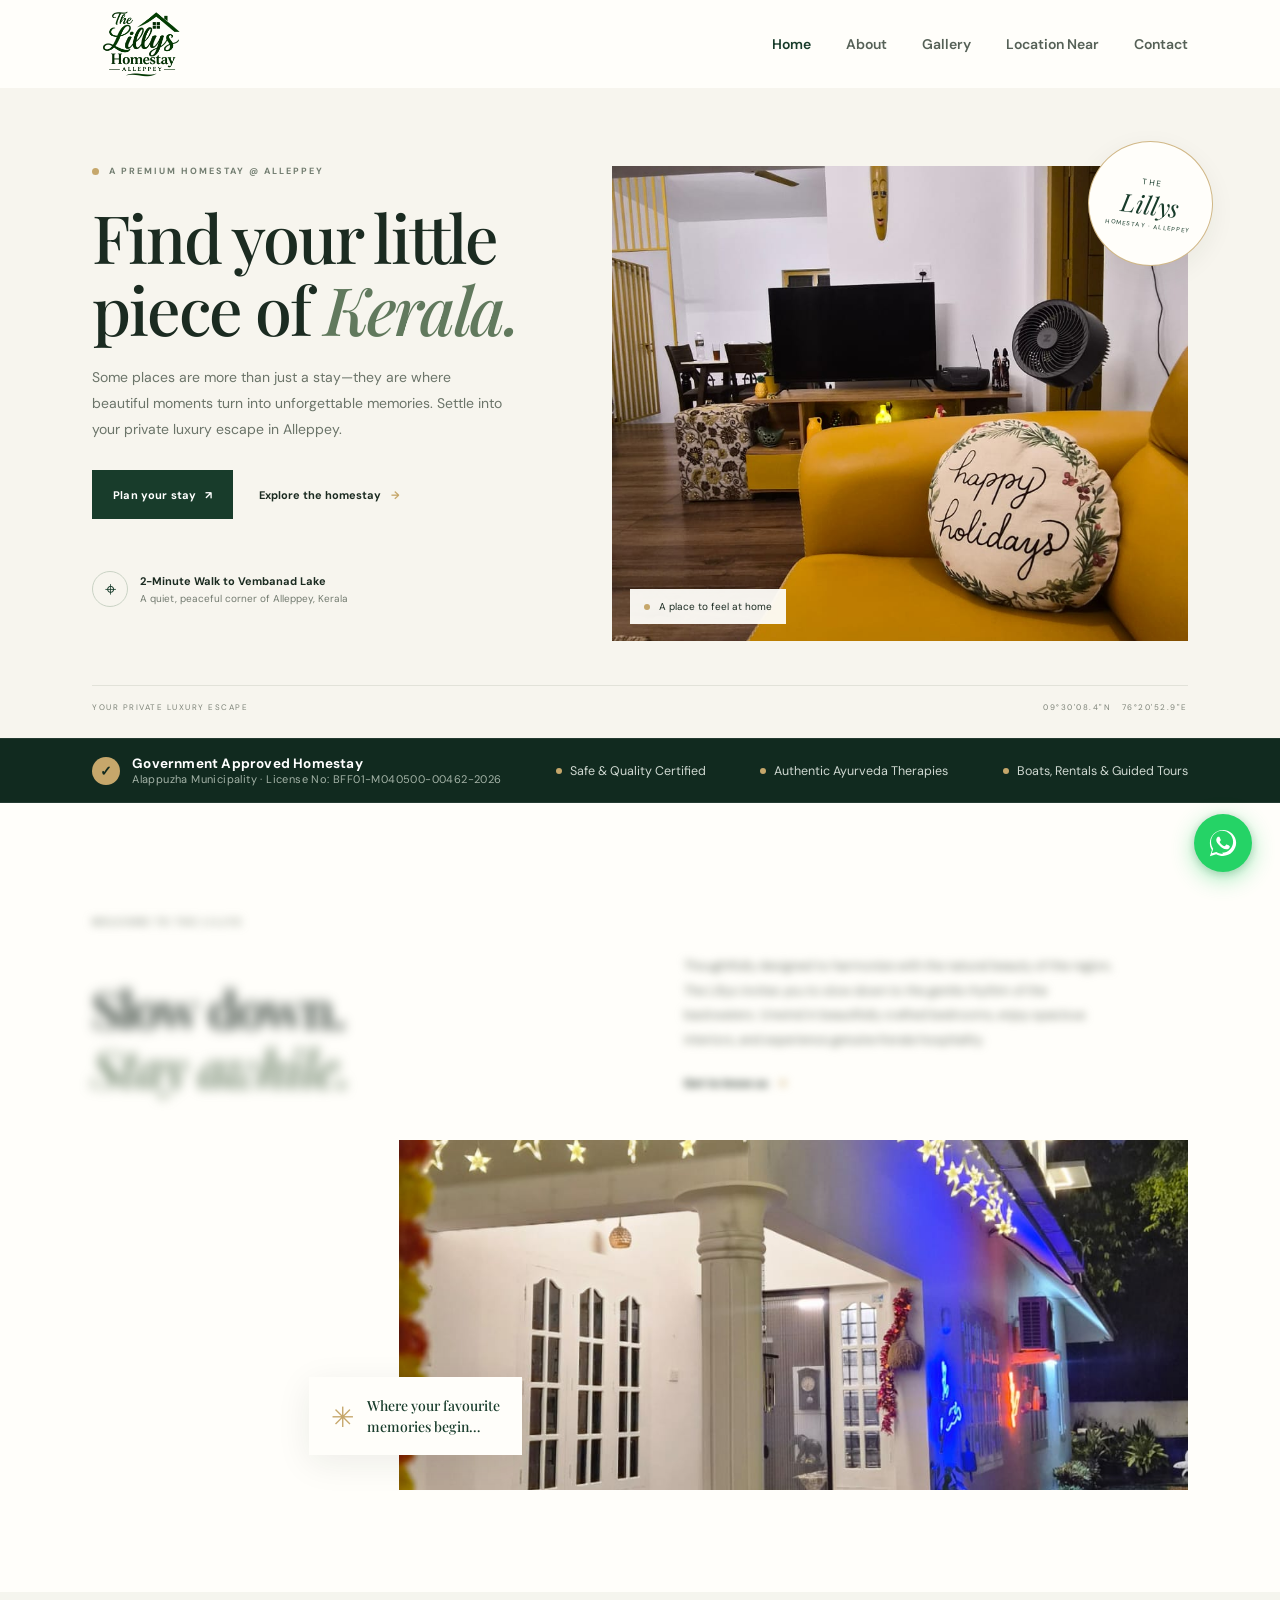
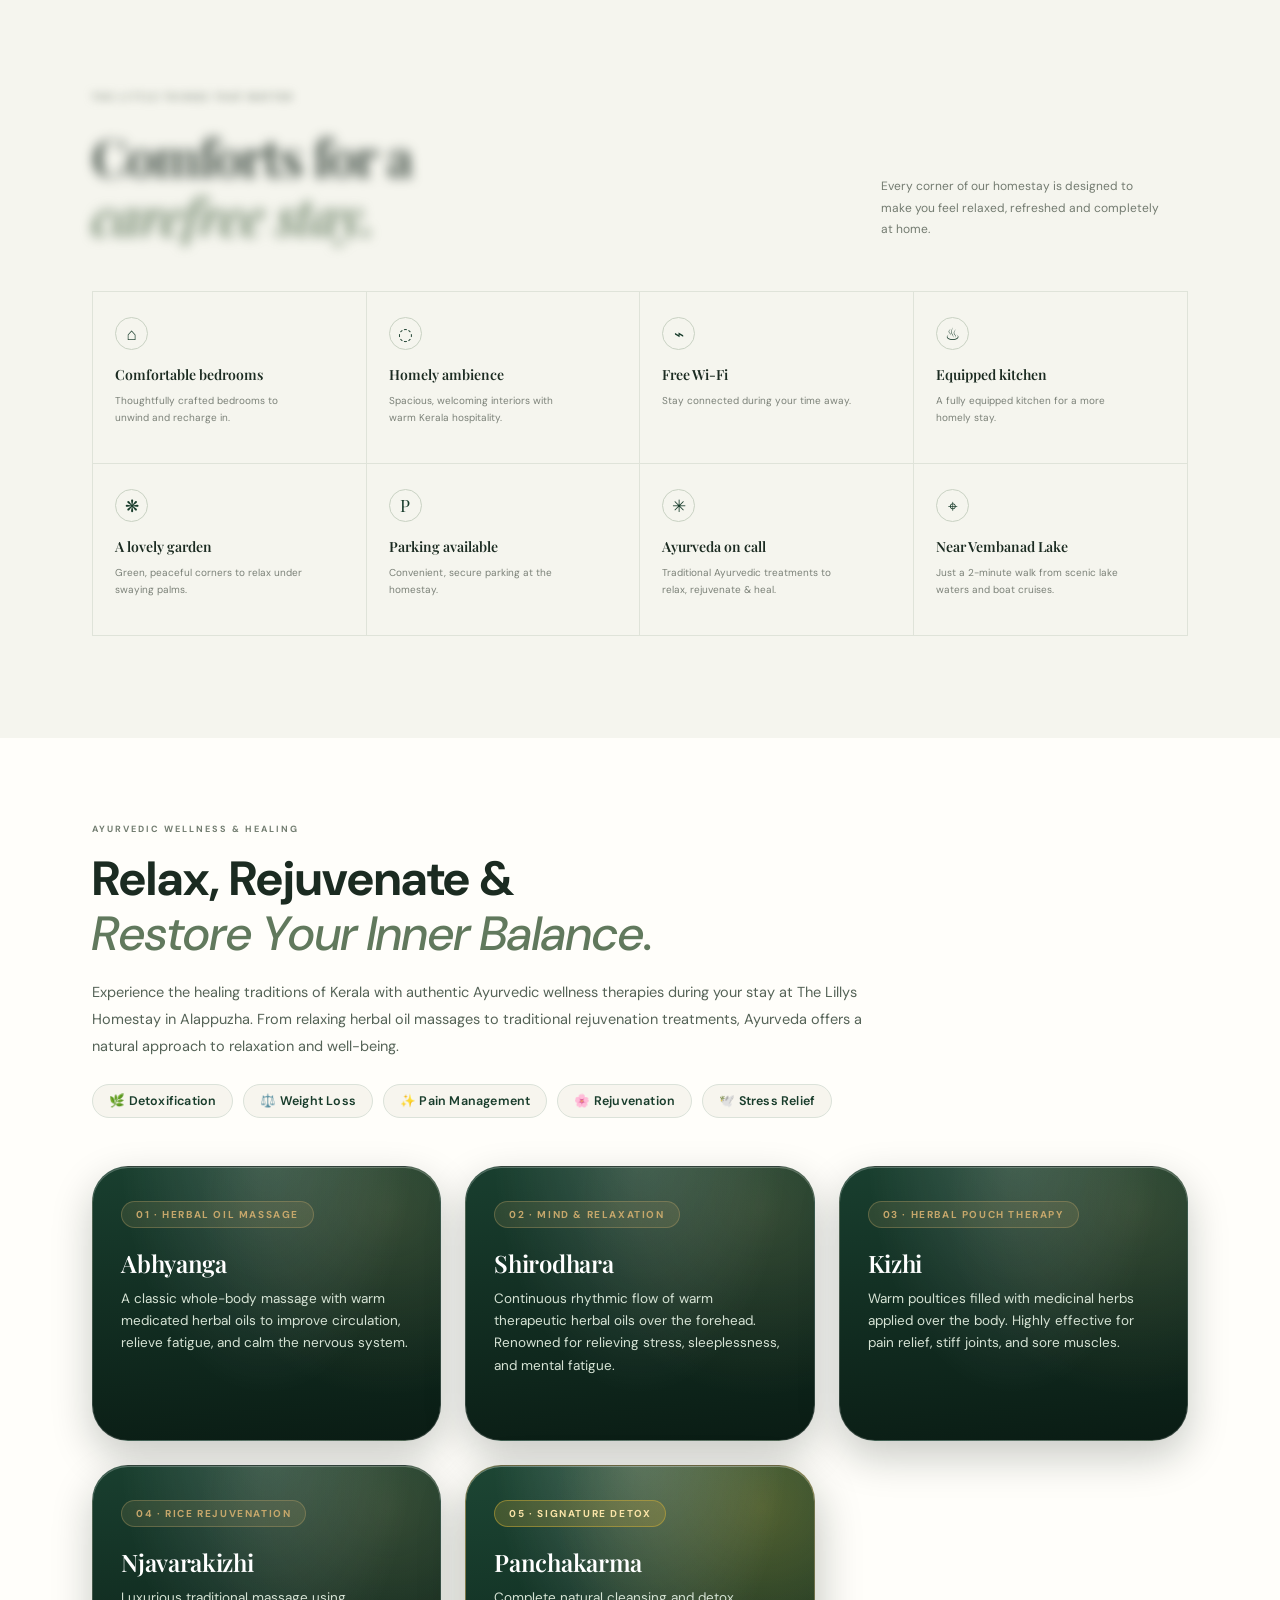
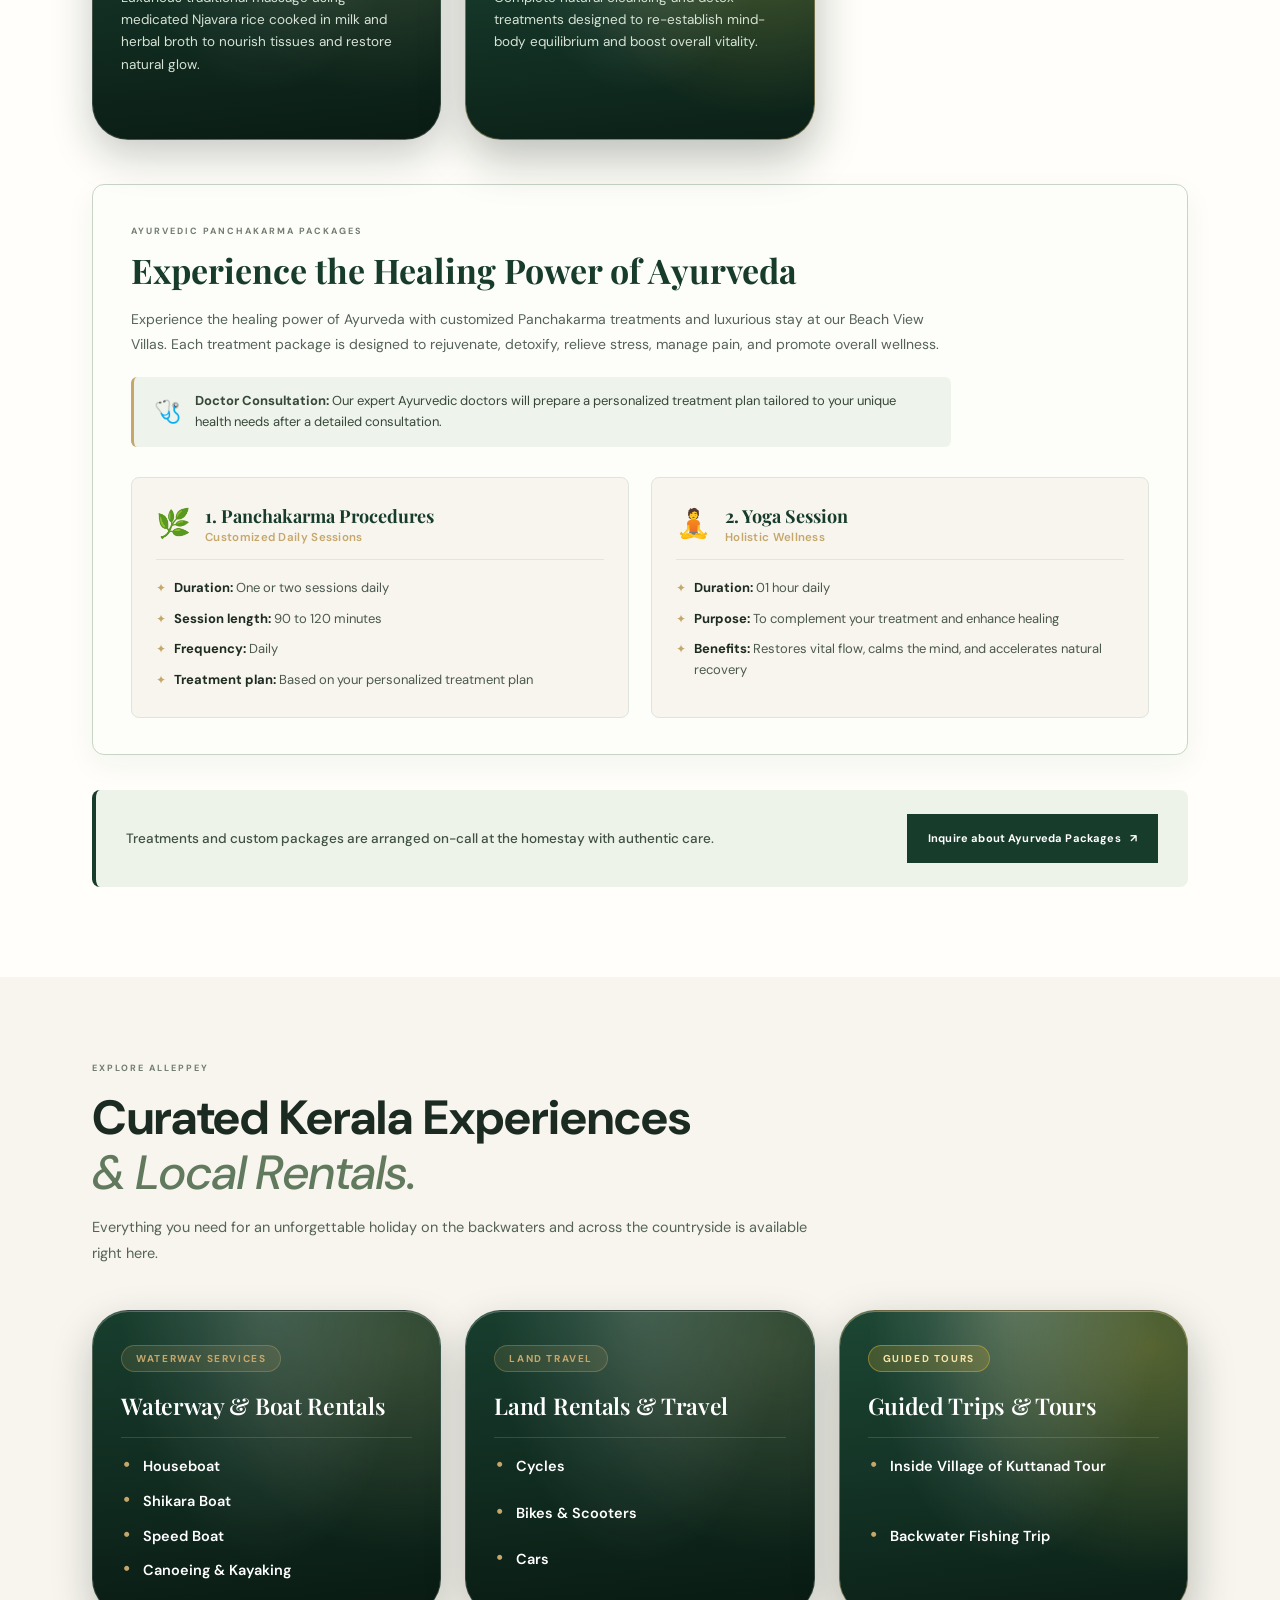
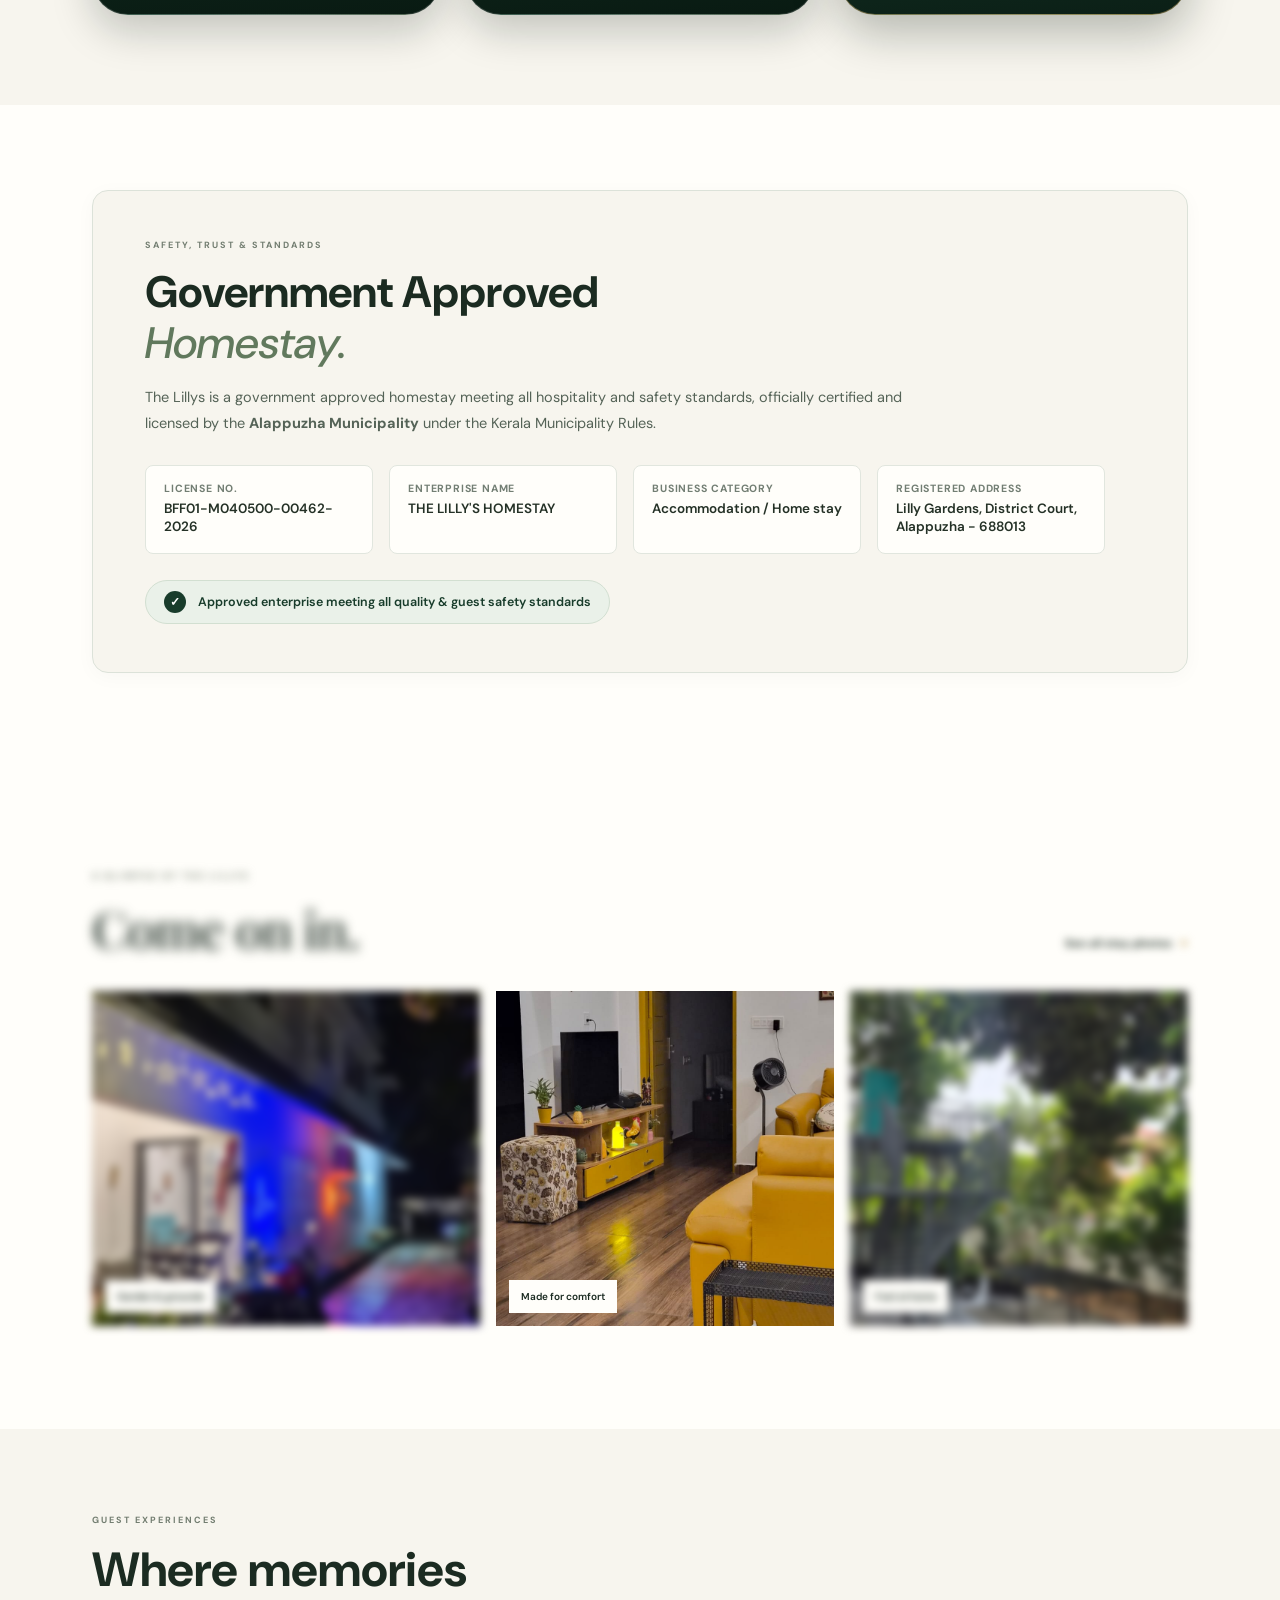
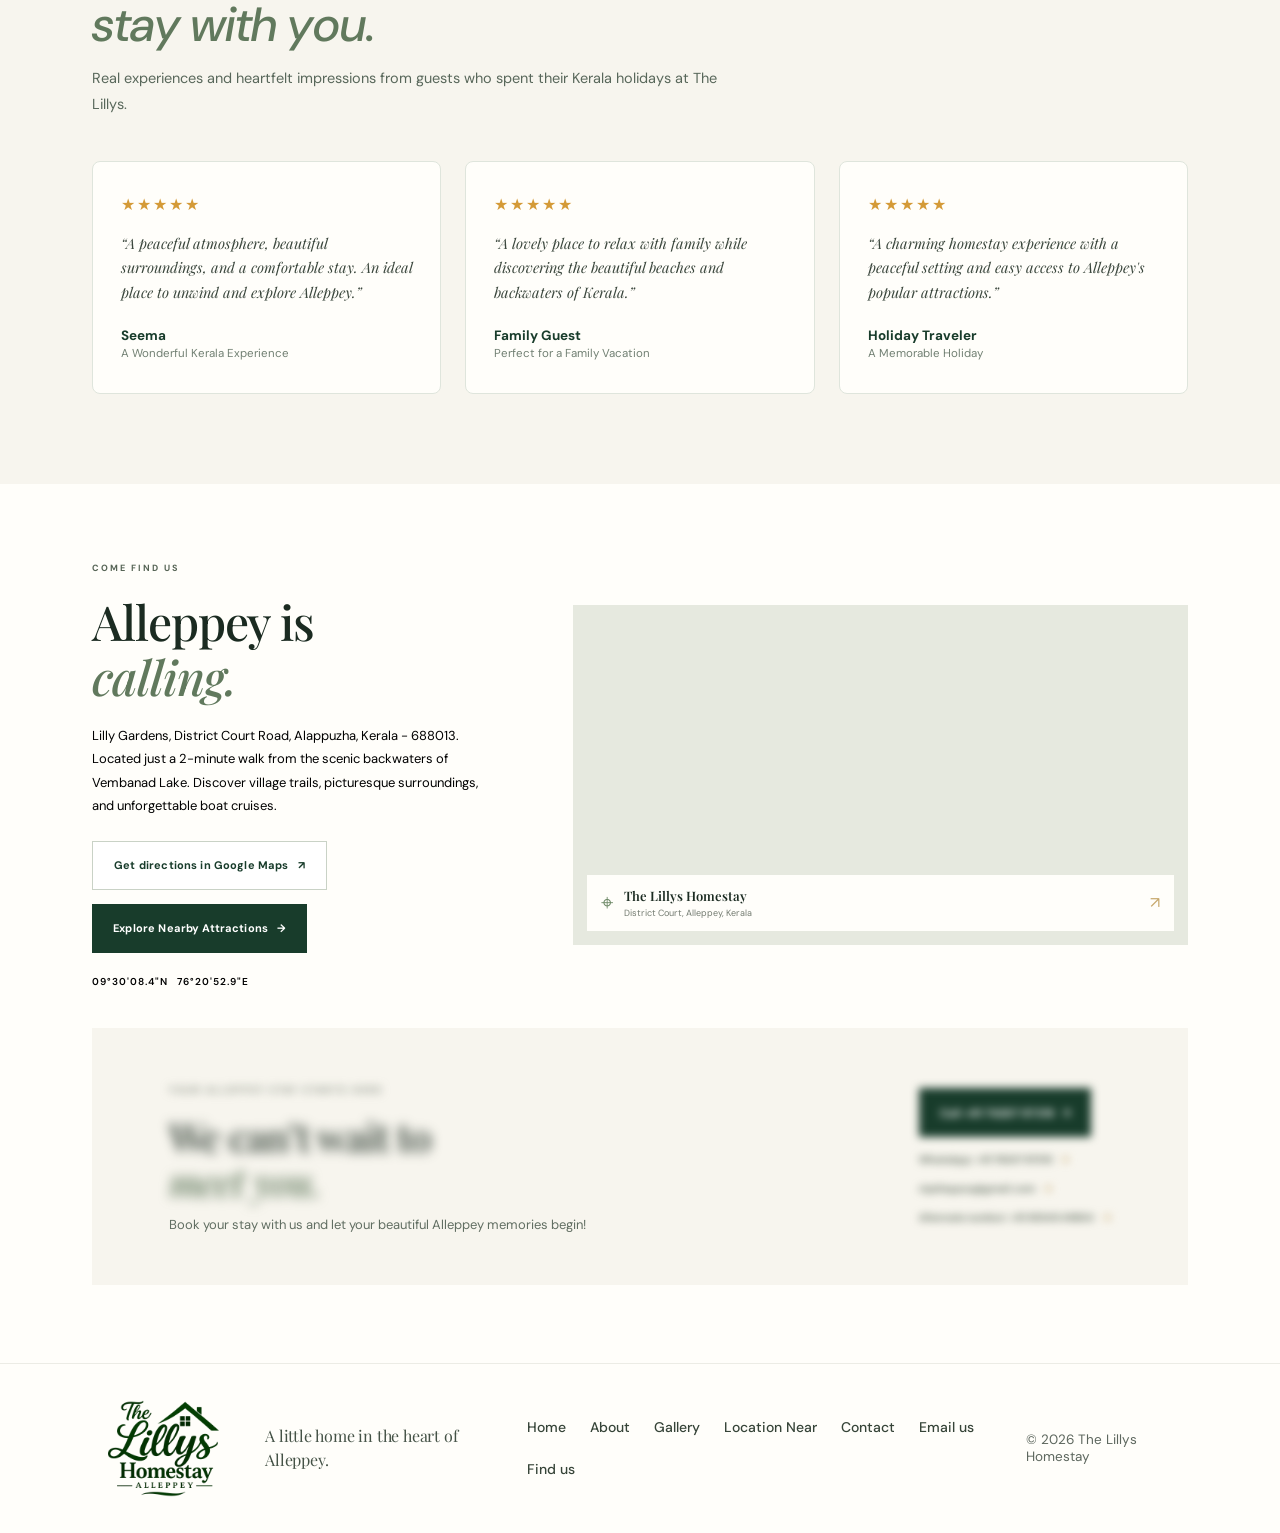
==== commit 1823ca31: "Simplify curated experience cards to show only clean service names without paragraphs" ====
--- a/index.html
+++ b/index.html
@@ -222,12 +222,11 @@
             <span class="exp-tag">Waterway Services</span>
             <div class="exp-content">
               <h3>Waterway &amp; Boat Rentals</h3>
-              <p>Cruise the tranquil backwaters, canals, and lakes with our reliable boat services:</p>
               <ul class="exp-list">
-                <li><strong>Houseboat:</strong> Authentic luxury day and overnight cruises</li>
-                <li><strong>Shikara Boat:</strong> Intimate, peaceful canal rides</li>
-                <li><strong>Speed Boat:</strong> Thrilling cruises across Vembanad Lake</li>
-                <li><strong>Canoeing &amp; Kayaking:</strong> Quiet village backwater trails</li>
+                <li><strong>Houseboat</strong></li>
+                <li><strong>Shikara Boat</strong></li>
+                <li><strong>Speed Boat</strong></li>
+                <li><strong>Canoeing &amp; Kayaking</strong></li>
               </ul>
             </div>
           </div>
@@ -236,11 +235,10 @@
             <span class="exp-tag">Land Travel</span>
             <div class="exp-content">
               <h3>Land Rentals &amp; Travel</h3>
-              <p>Explore palm-lined village roads, city sights, and coastal beaches comfortably:</p>
               <ul class="exp-list">
-                <li><strong>Cycles:</strong> Morning village ride through quiet lanes</li>
-                <li><strong>Bikes &amp; Scooters:</strong> Easy freedom to tour Alleppey</li>
-                <li><strong>Cars:</strong> Comfortable day trips and airport transfers</li>
+                <li><strong>Cycles</strong></li>
+                <li><strong>Bikes &amp; Scooters</strong></li>
+                <li><strong>Cars</strong></li>
               </ul>
             </div>
           </div>
@@ -249,10 +247,9 @@
             <span class="exp-tag exp-tag-featured">Guided Tours</span>
             <div class="exp-content">
               <h3>Guided Trips &amp; Tours</h3>
-              <p>Authentic, unforgettable experiences guided by seasoned local experts:</p>
               <ul class="exp-list">
-                <li><strong>Inside Village of Kuttanad Tour:</strong> Guided trip through famous below-sea-level farming villages, bridges, and waterways</li>
-                <li><strong>Backwater Fishing Trip:</strong> Enjoy traditional Kerala fishing in calm backwater lagoons</li>
+                <li><strong>Inside Village of Kuttanad Tour</strong></li>
+                <li><strong>Backwater Fishing Trip</strong></li>
               </ul>
             </div>
           </div>
--- a/styles.css
+++ b/styles.css
@@ -979,7 +979,7 @@
   font-family: var(--serif);
   font-weight: 600;
   color: #ffffff;
-  margin: 0 0 10px;
+  margin: 0 0 16px;
   letter-spacing: -0.3px;
   line-height: 1.25;
 }
@@ -992,18 +992,19 @@
 }
 .exp-list {
   list-style: none;
-  padding: 16px 0 0;
+  padding: 18px 0 0;
   margin: 0;
   display: grid;
-  gap: 11px;
-  border-top: 1px solid rgba(255, 255, 255, 0.12);
+  gap: 13px;
+  border-top: 1px solid rgba(255, 255, 255, 0.14);
   flex-grow: 1;
 }
 .exp-list li {
-  font-size: 13px;
-  color: #e2ece1;
-  line-height: 1.55;
-  padding-left: 20px;
+  font-size: 14.5px;
+  color: #ffffff;
+  font-weight: 500;
+  line-height: 1.5;
+  padding-left: 22px;
   position: relative;
 }
 .exp-list li::before {
@@ -1011,9 +1012,9 @@
   color: var(--gold);
   position: absolute;
   left: 2px;
-  font-size: 18px;
+  font-size: 20px;
   line-height: 1;
-  top: 0px;
+  top: -2px;
 }
 .exp-list li strong {
   color: #ffffff;
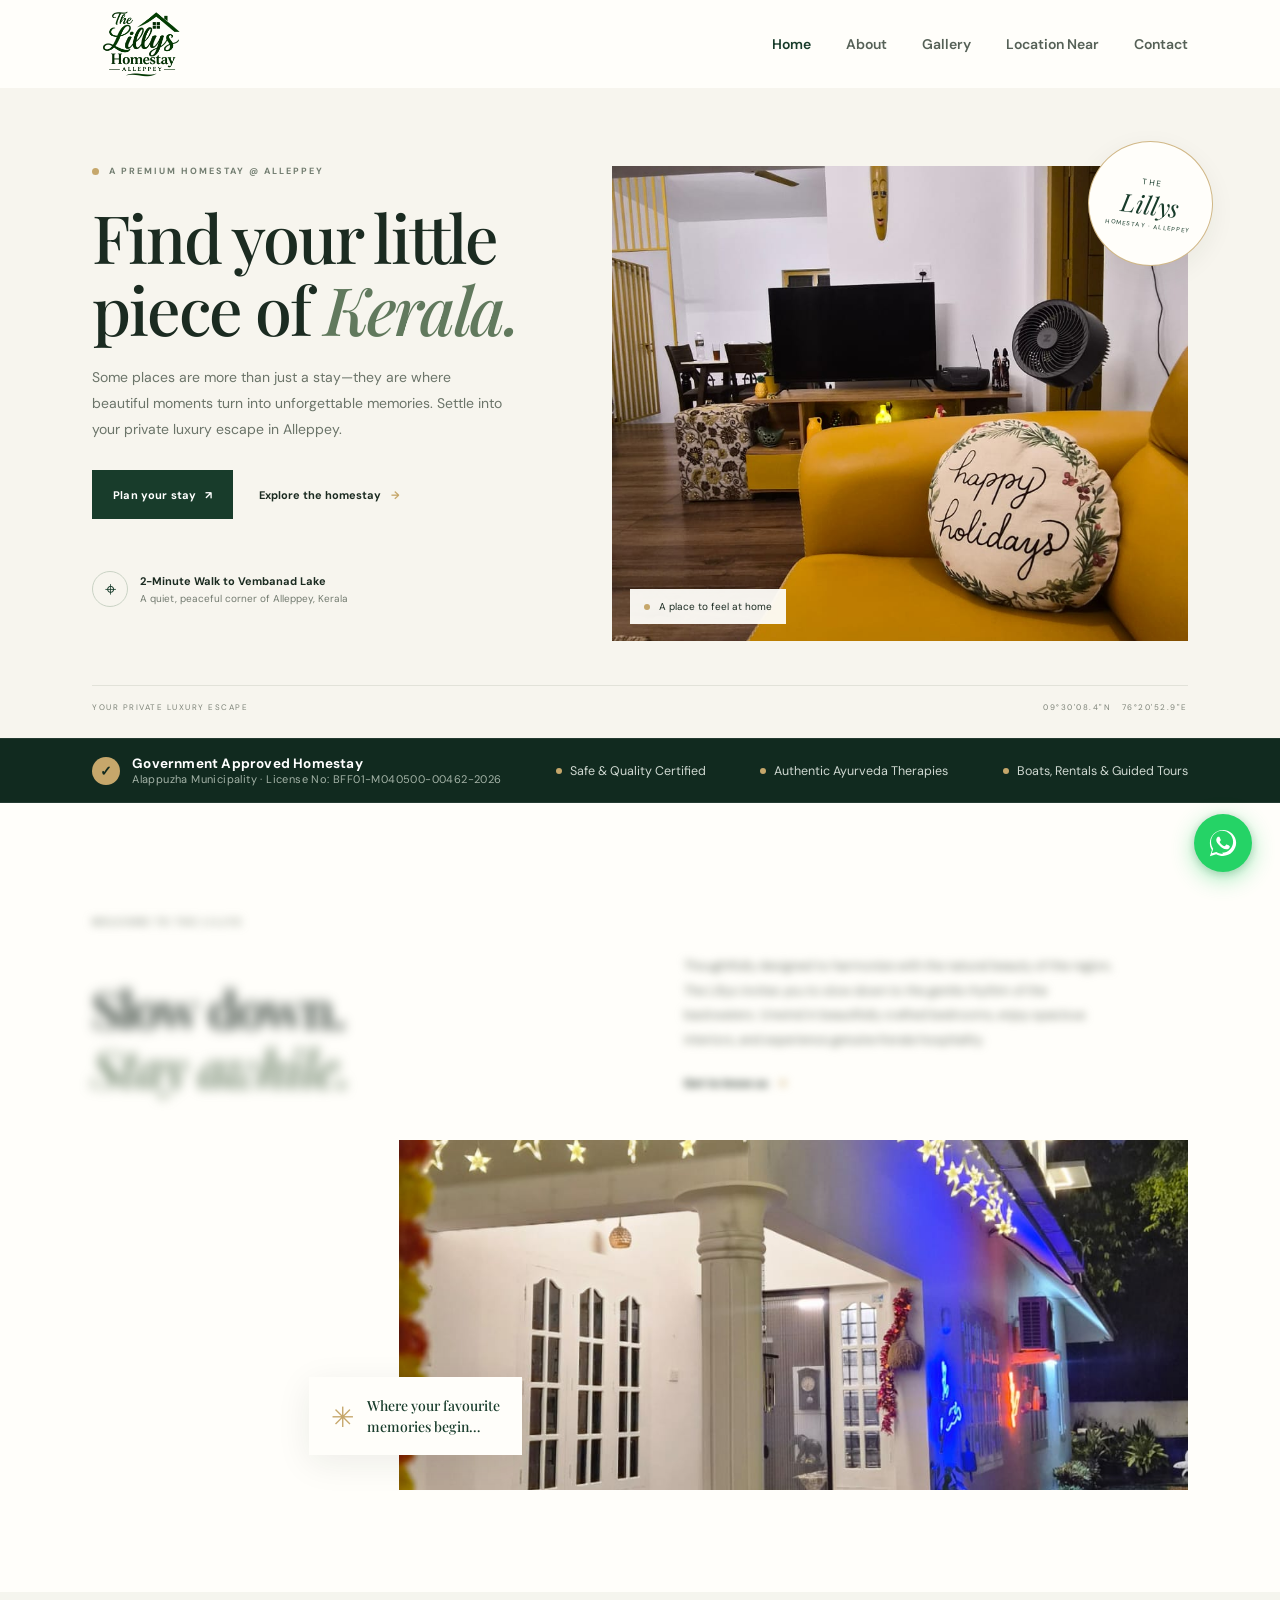
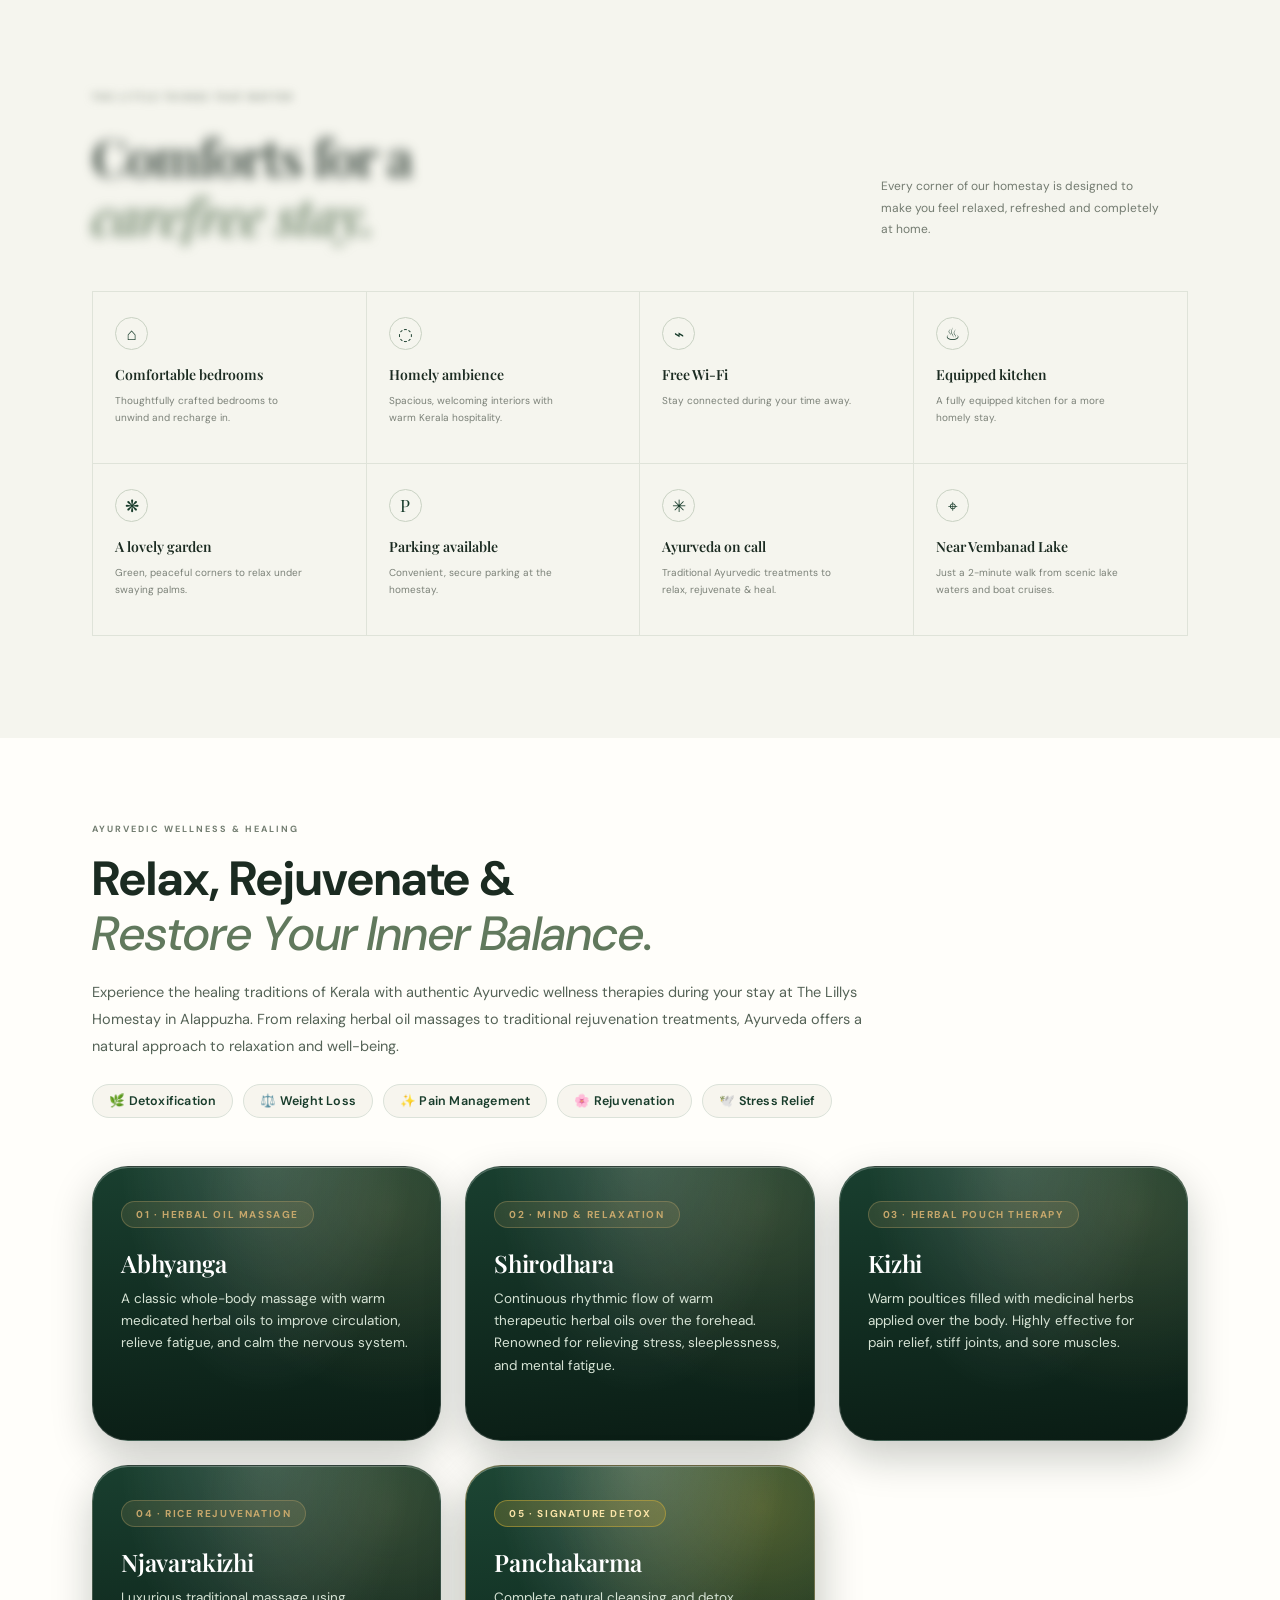
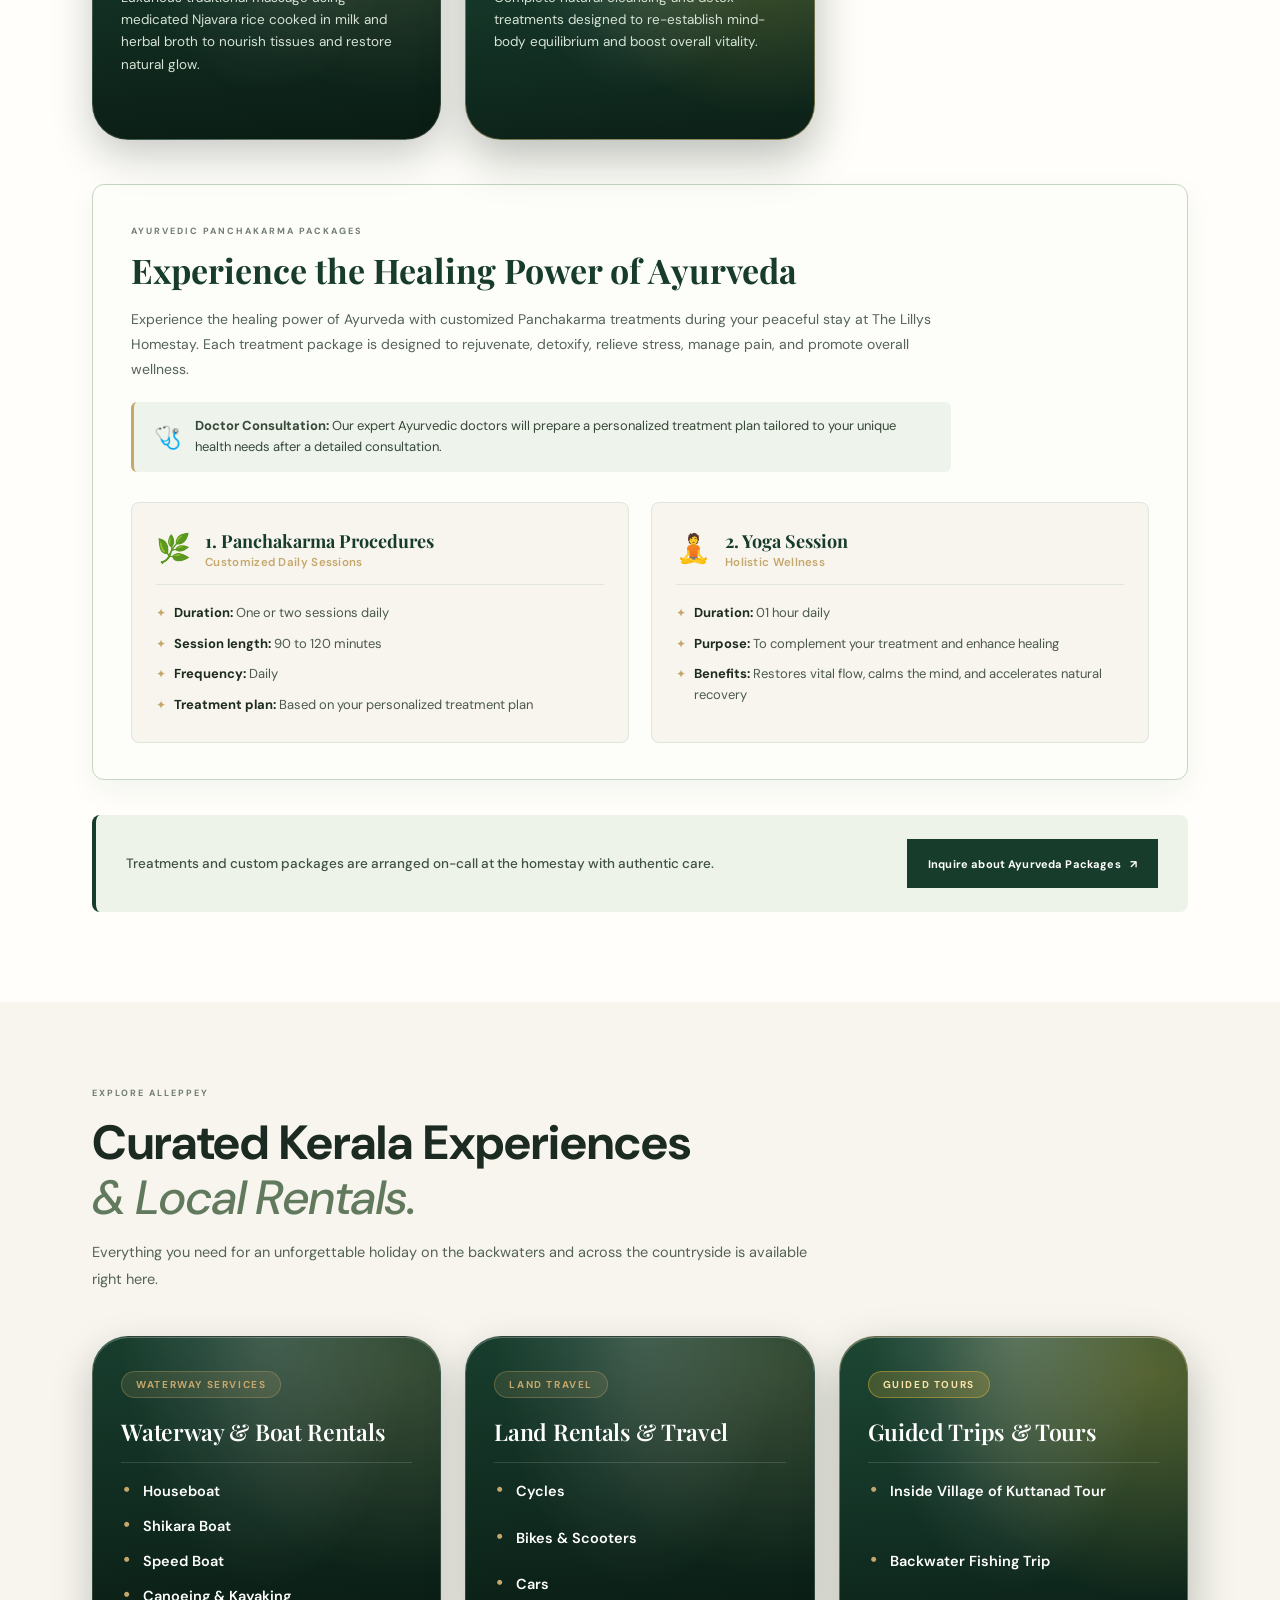
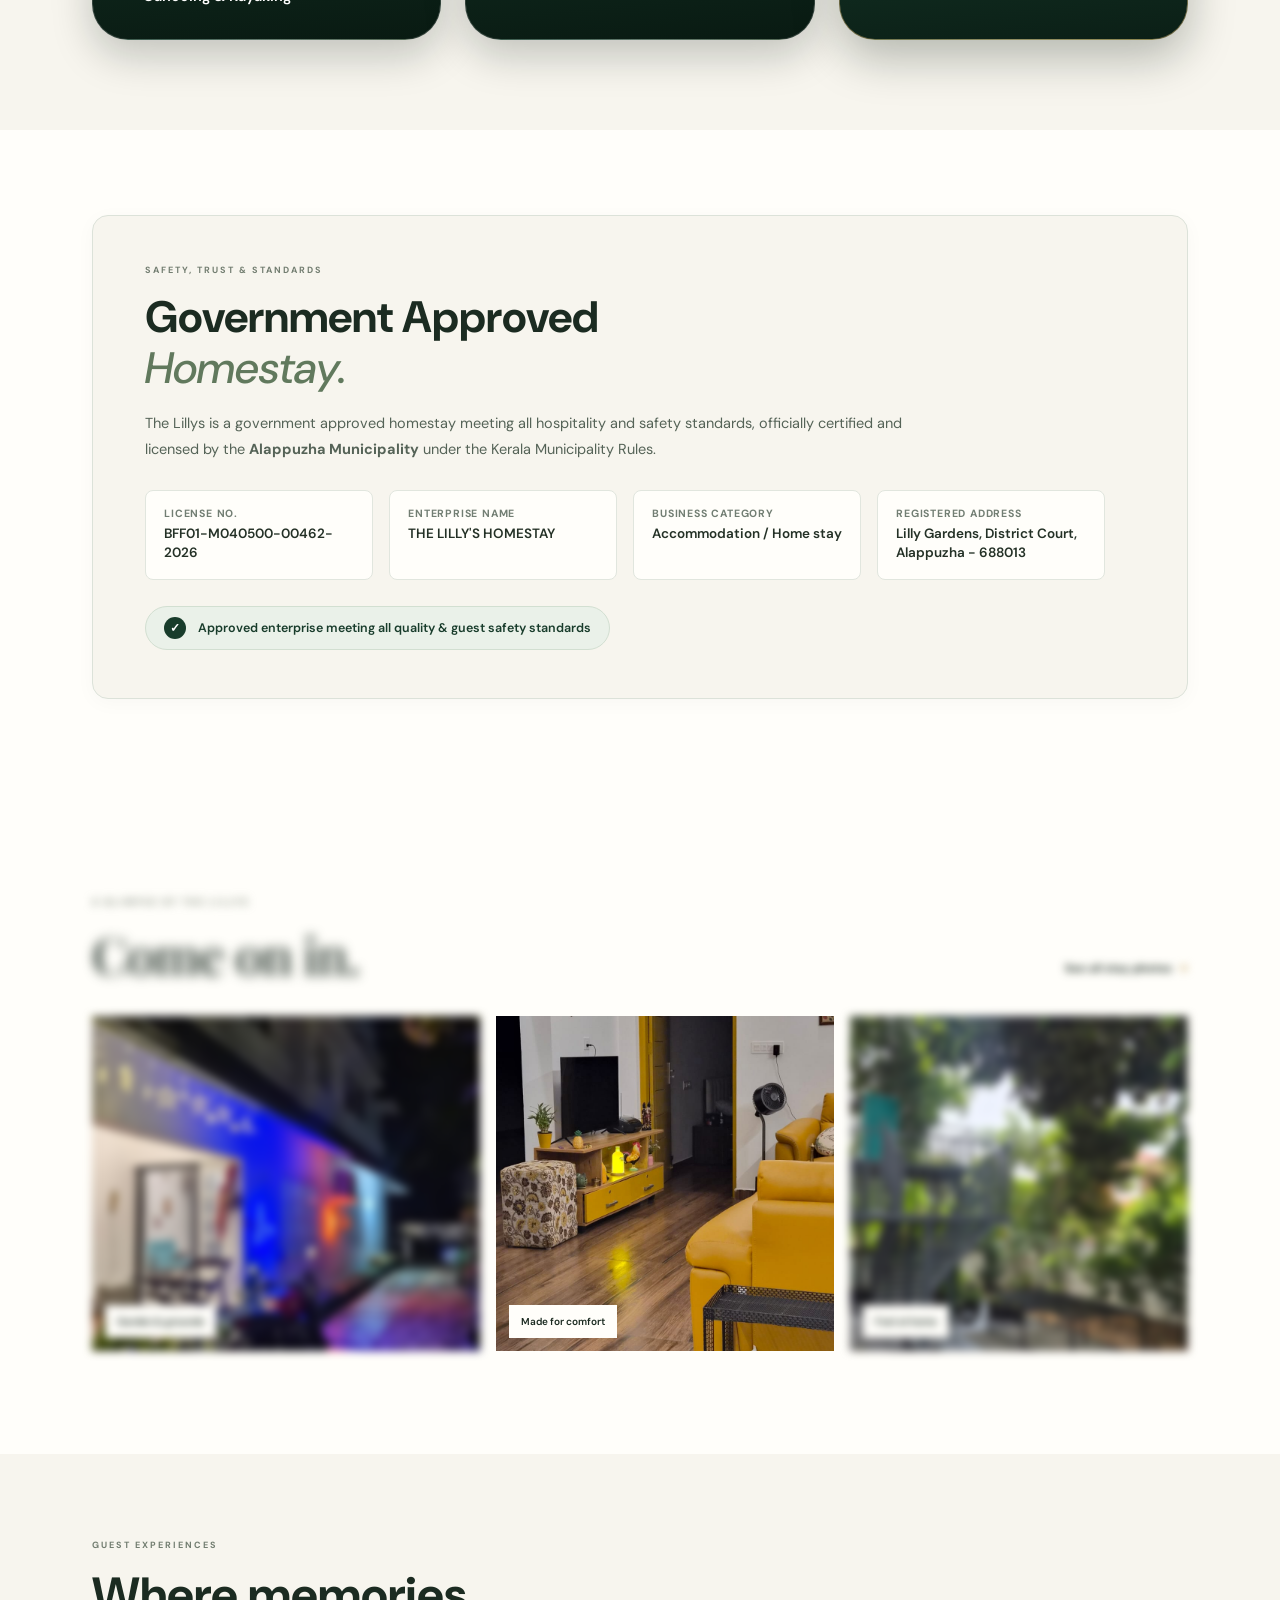
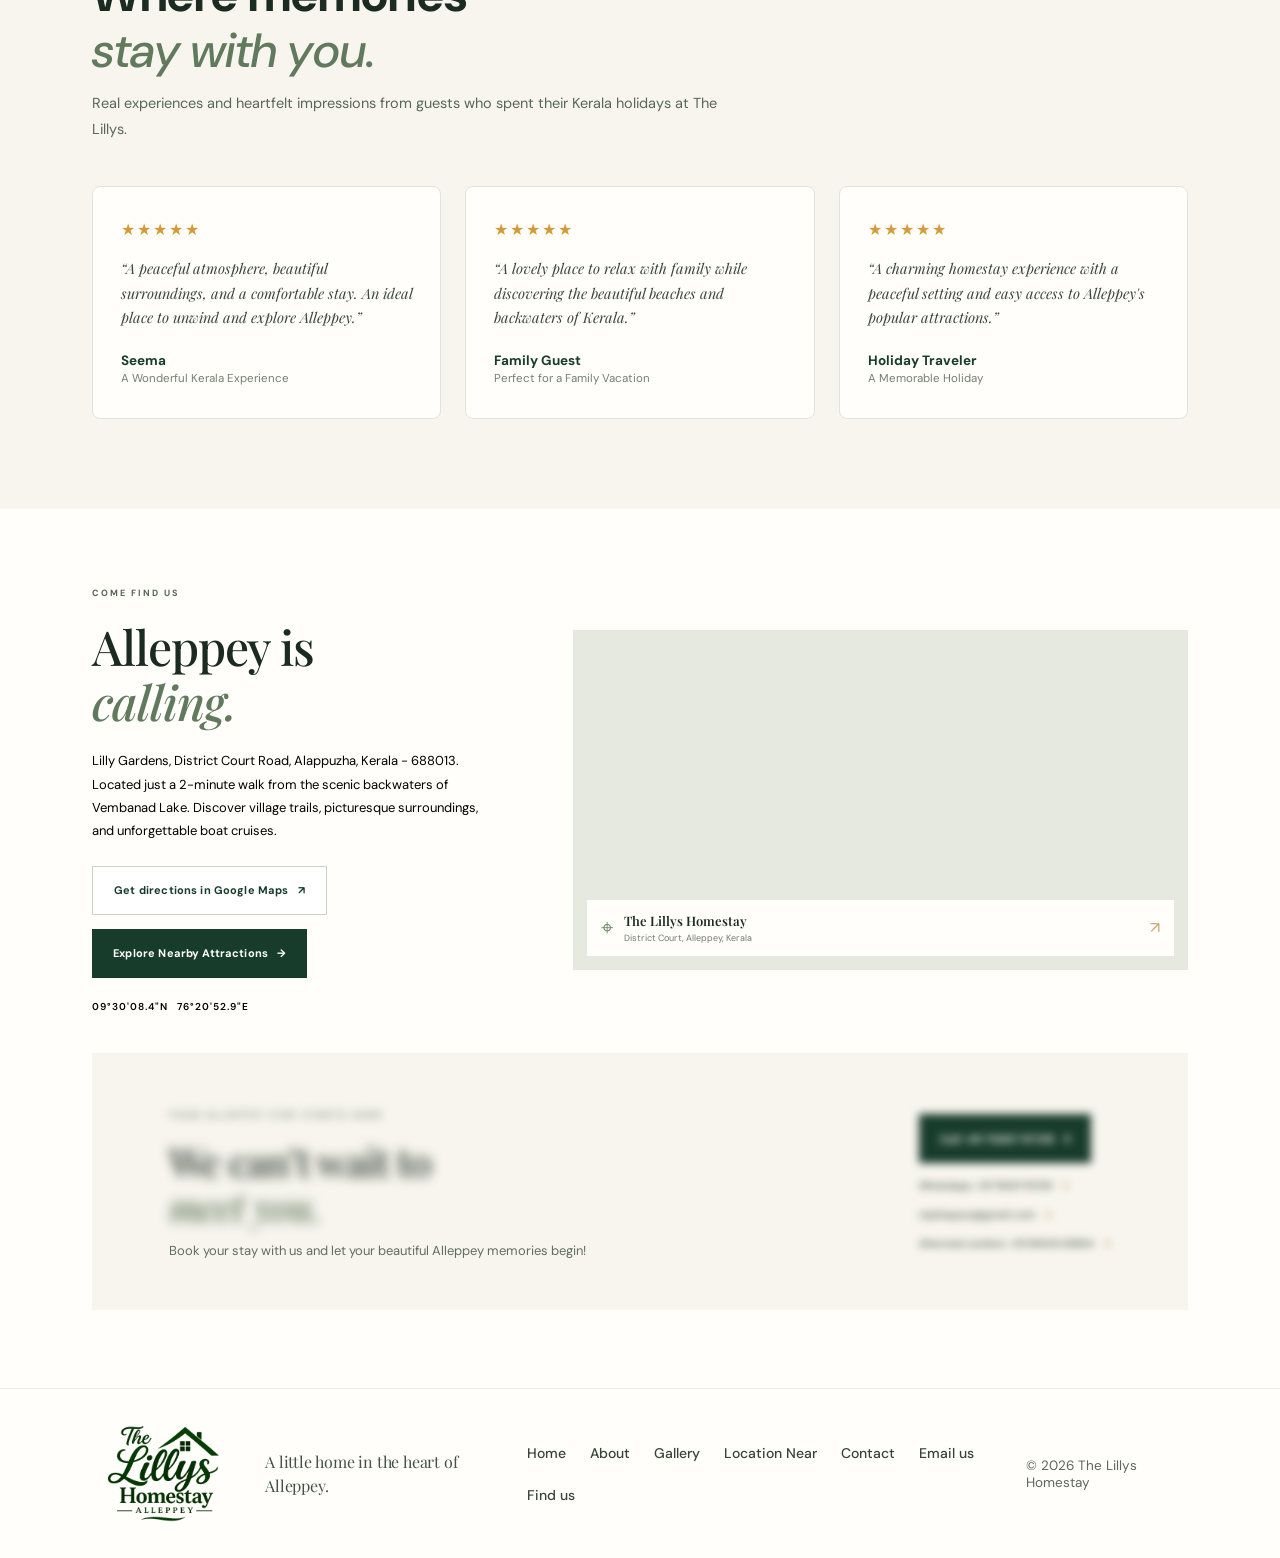
==== commit 15dfa6a1: "Remove inaccurate Beach View Villas reference from Ayurveda Panchakarma description" ====
--- a/index.html
+++ b/index.html
@@ -161,7 +161,7 @@
           <div class="package-header">
             <div class="section-kicker">AYURVEDIC PANCHAKARMA PACKAGES</div>
             <h3>Experience the Healing Power of Ayurveda</h3>
-            <p>Experience the healing power of Ayurveda with customized Panchakarma treatments and luxurious stay at our Beach View Villas. Each treatment package is designed to rejuvenate, detoxify, relieve stress, manage pain, and promote overall wellness.</p>
+            <p>Experience the healing power of Ayurveda with customized Panchakarma treatments during your peaceful stay at The Lillys Homestay. Each treatment package is designed to rejuvenate, detoxify, relieve stress, manage pain, and promote overall wellness.</p>
             <div class="doctor-badge">
               <span class="doctor-badge-icon" aria-hidden="true">🩺</span>
               <span><strong>Doctor Consultation:</strong> Our expert Ayurvedic doctors will prepare a personalized treatment plan tailored to your unique health needs after a detailed consultation.</span>
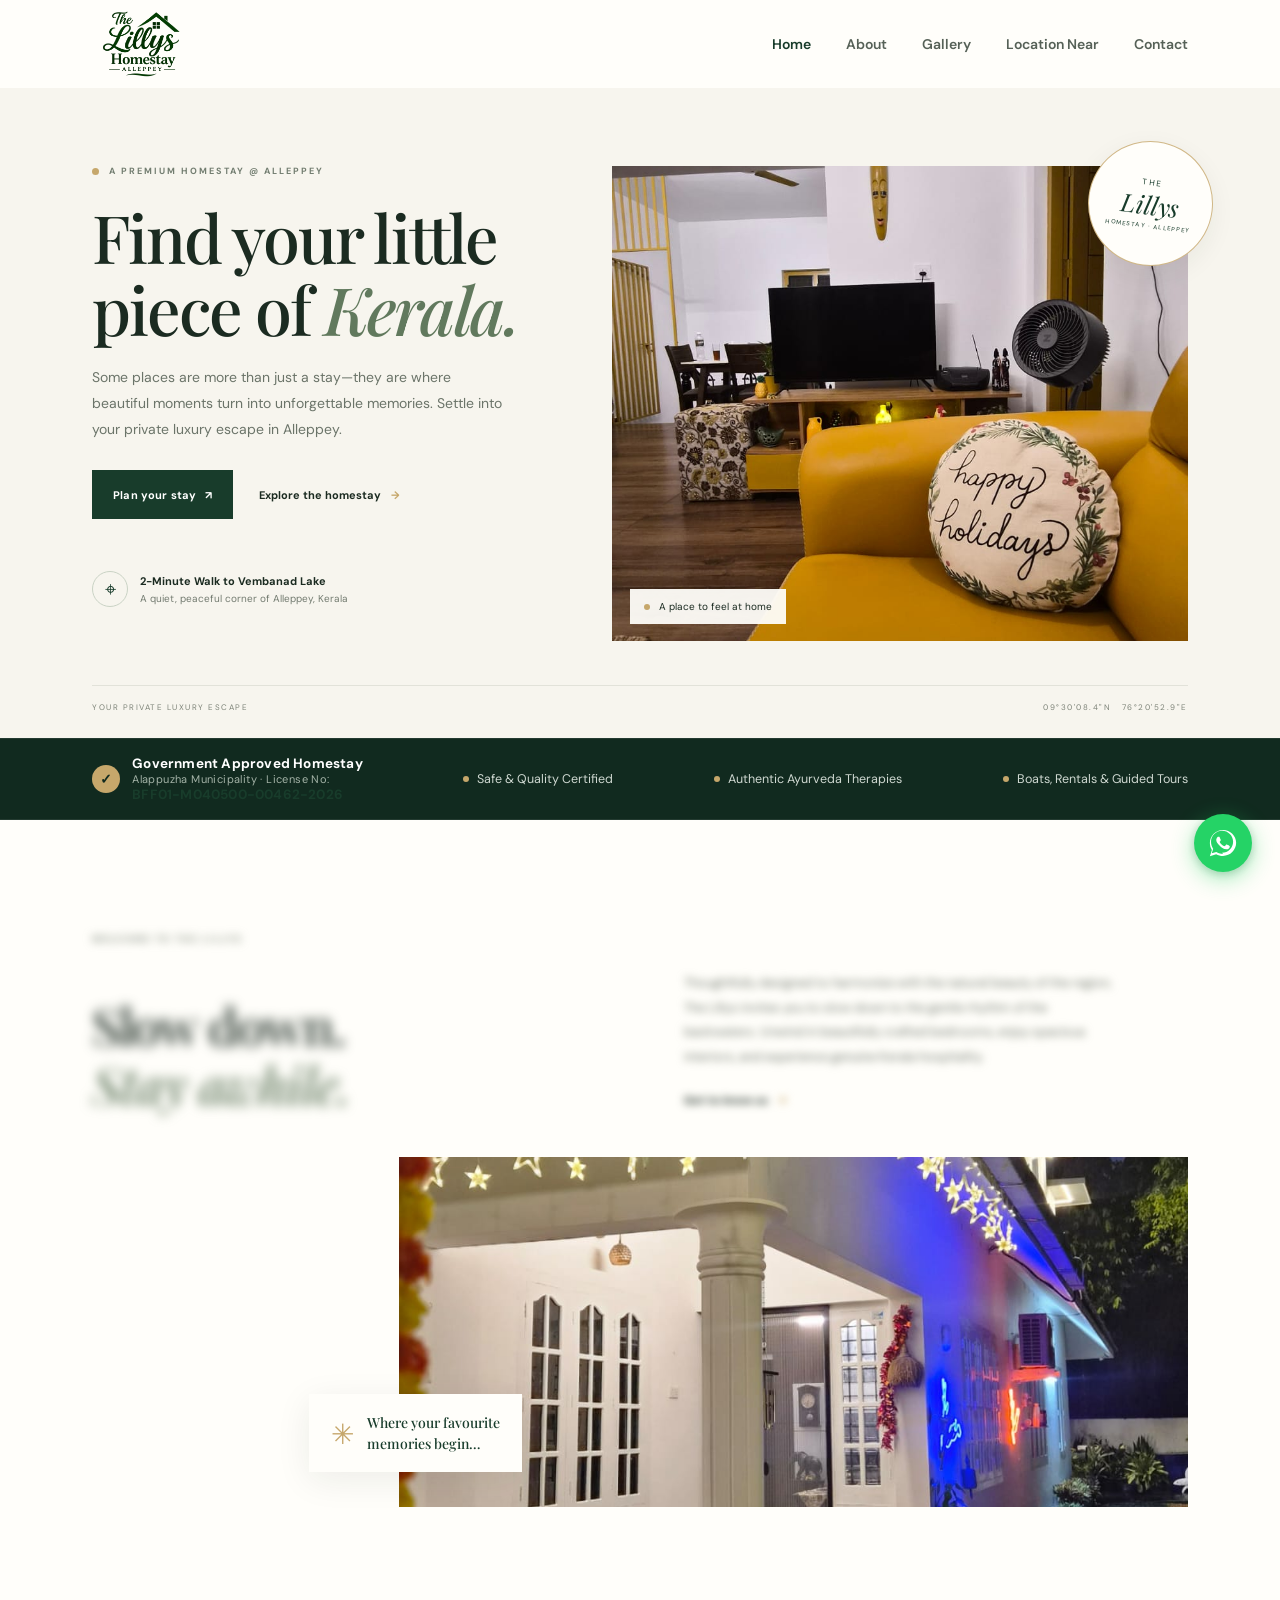
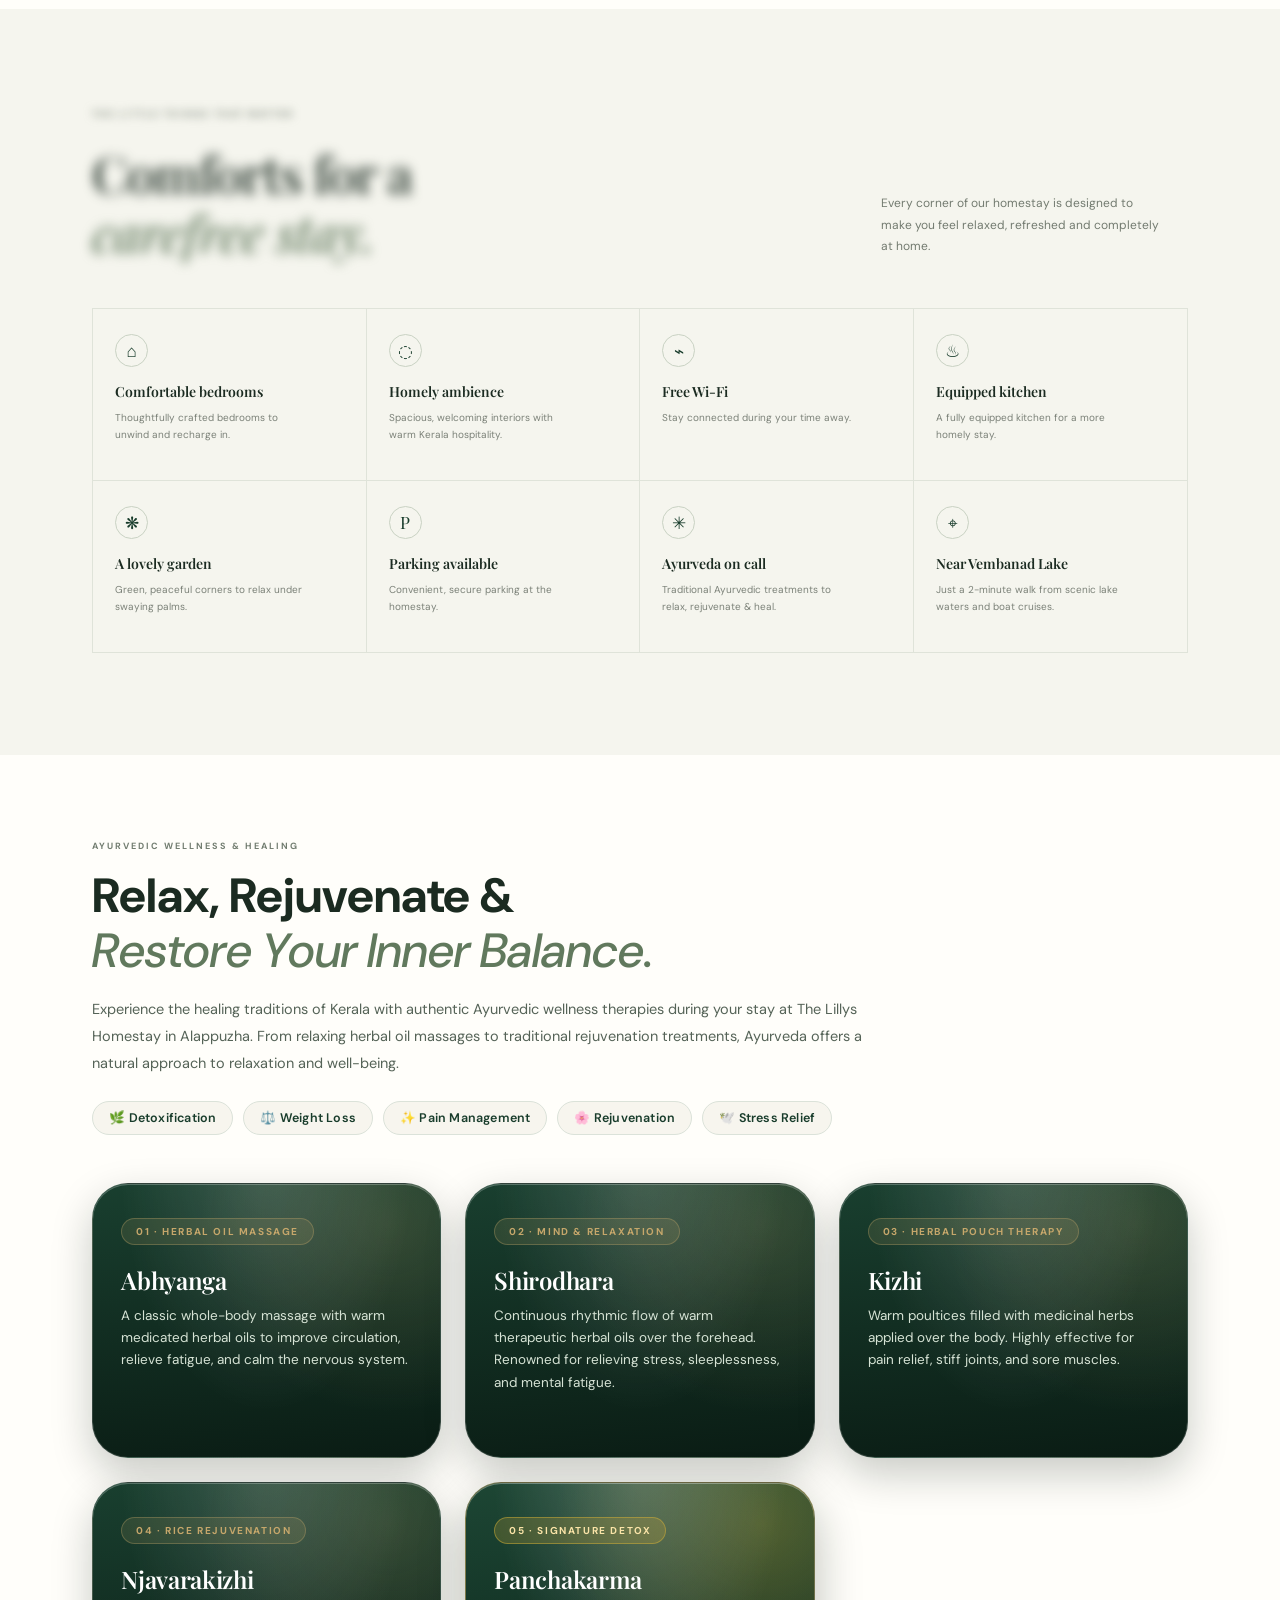
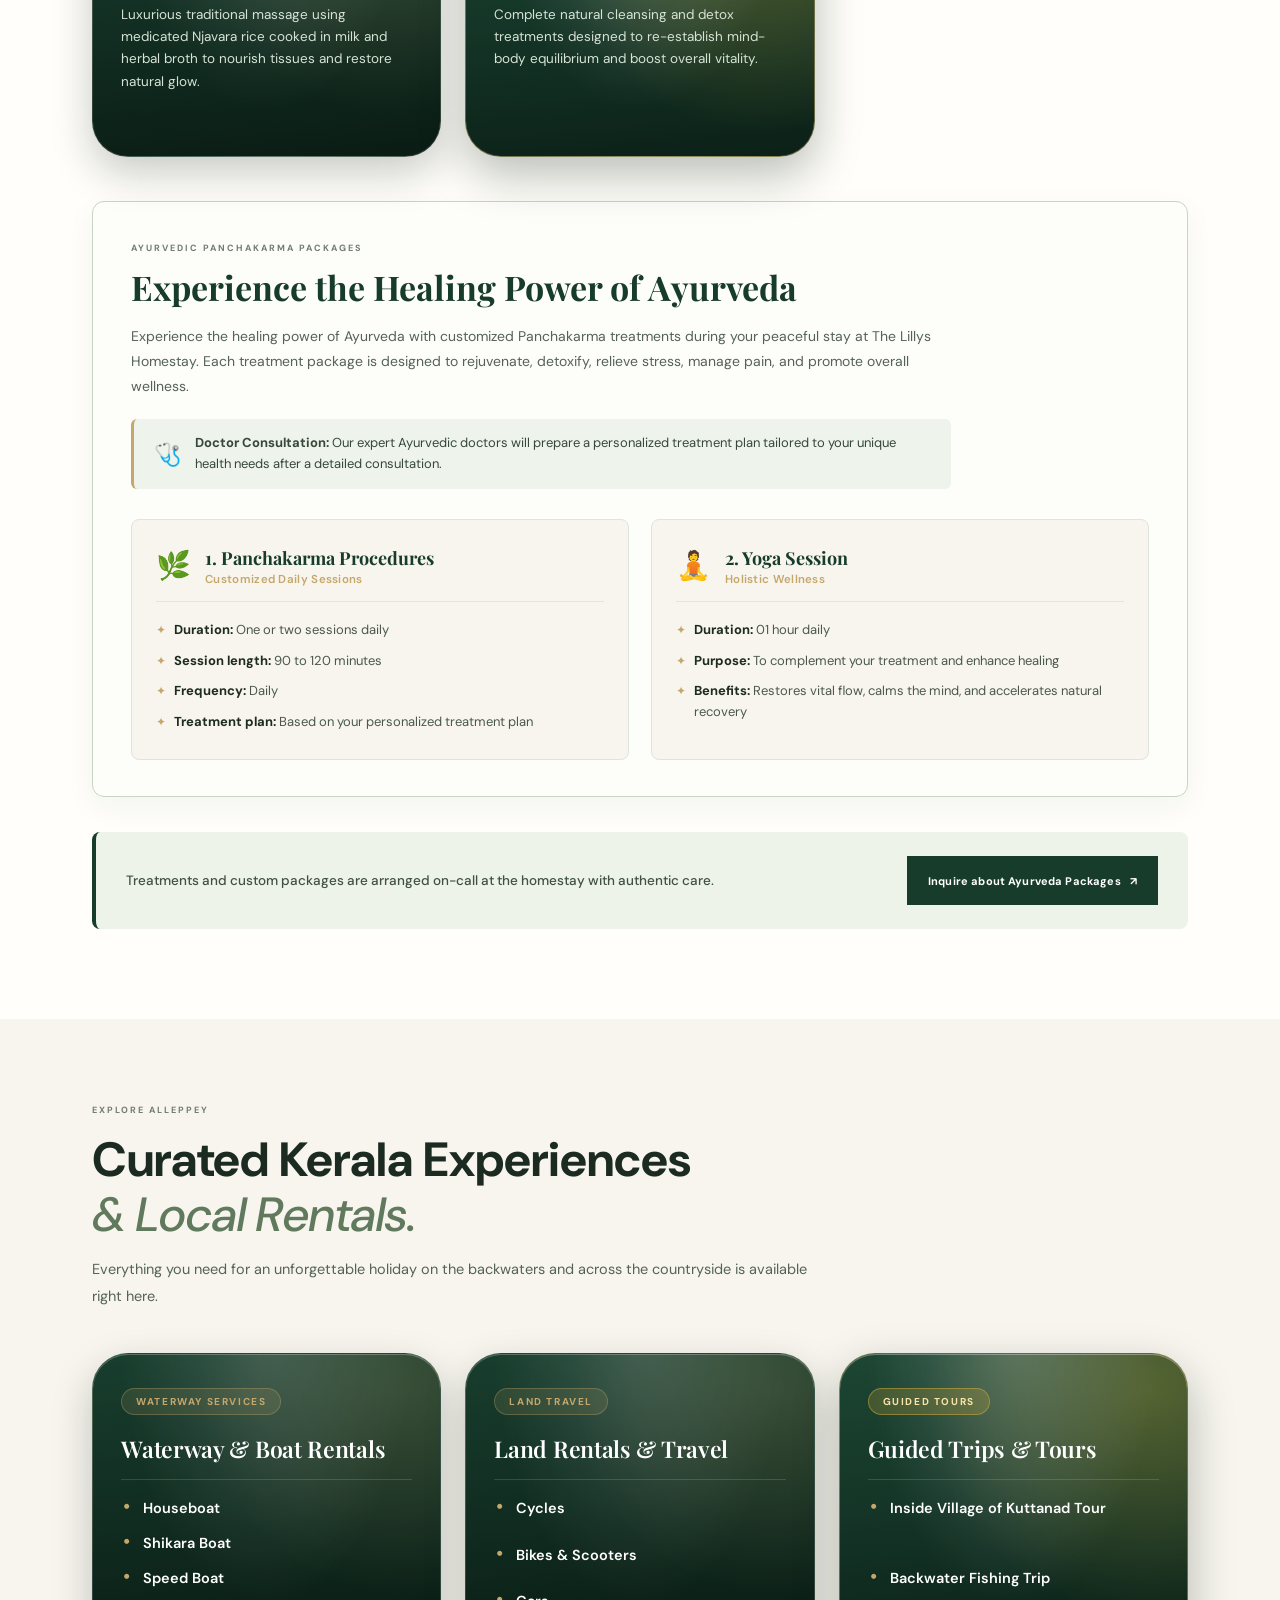
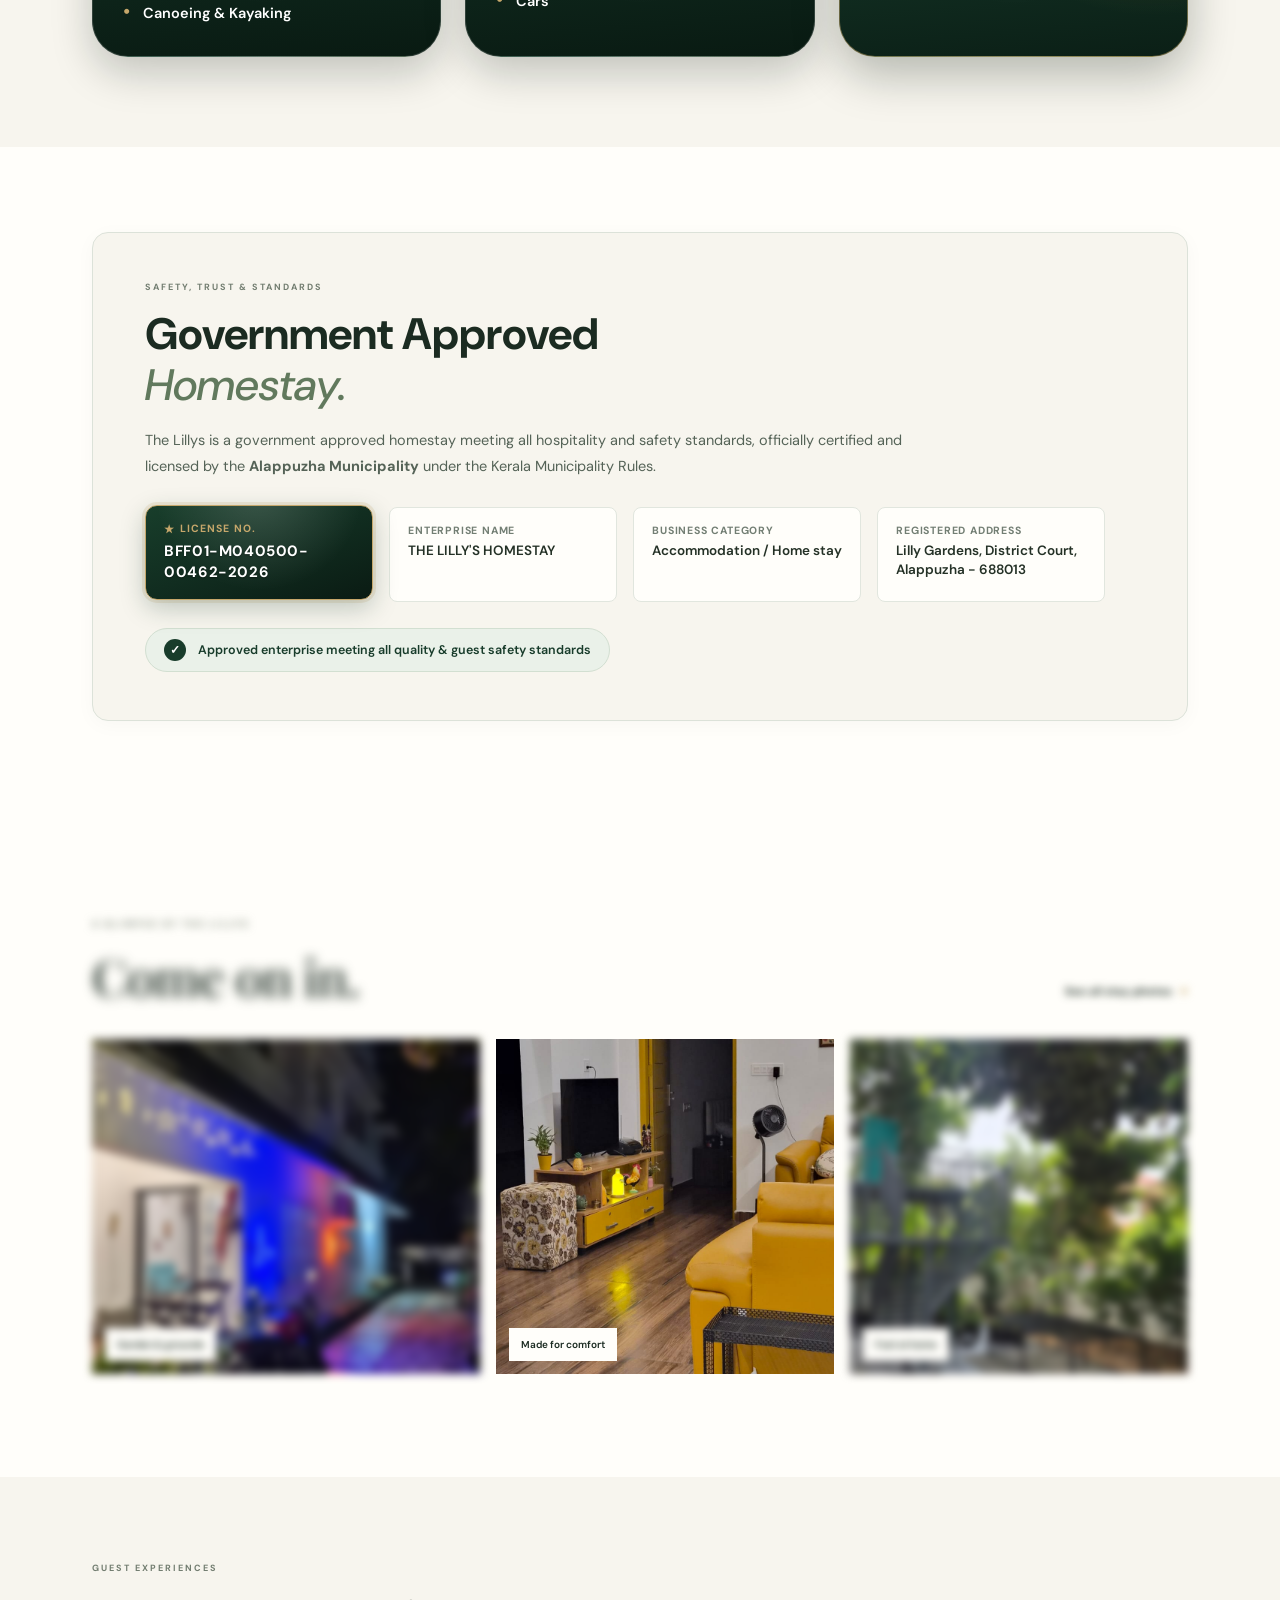
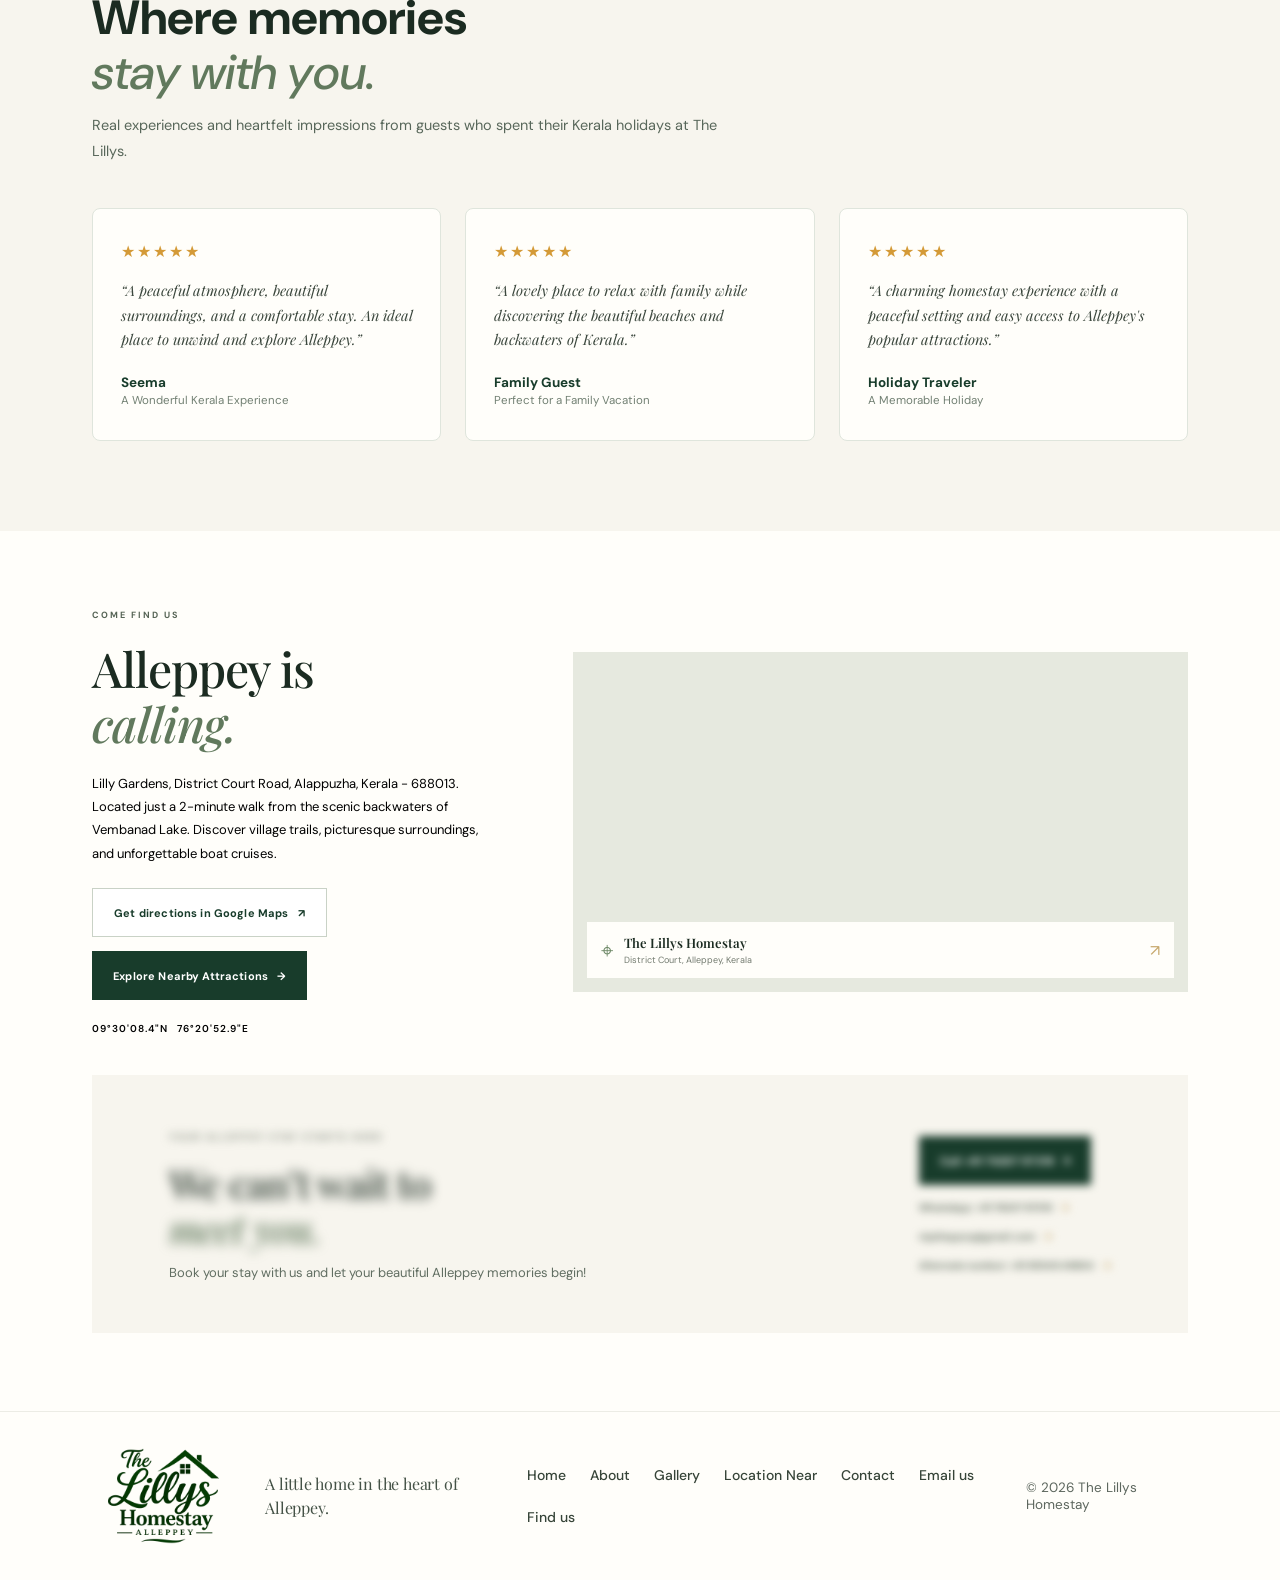
==== commit 0be81cd7: "Highlight official government license number (BFF01-M040500-00462-2026) with distinct emerald & gold" ====
--- a/index.html
+++ b/index.html
@@ -55,7 +55,7 @@
           <span class="trust-icon" aria-hidden="true">✓</span>
           <div>
             <strong>Government Approved Homestay</strong>
-            <small>Alappuzha Municipality · License No: BFF01-M040500-00462-2026</small>
+            <small>Alappuzha Municipality · License No: <strong style="color: var(--green); font-weight: 700;">BFF01-M040500-00462-2026</strong></small>
           </div>
         </div>
         <div class="trust-item"><span class="trust-dot"></span><span>Safe &amp; Quality Certified</span></div>
@@ -265,7 +265,7 @@
           <p>The Lillys is a government approved homestay meeting all hospitality and safety standards, officially certified and licensed by the <strong>Alappuzha Municipality</strong> under the Kerala Municipality Rules.</p>
           
           <div class="cert-details-grid">
-            <div class="cert-detail-item">
+            <div class="cert-detail-item cert-license-highlight">
               <strong>License No.</strong>
               <span>BFF01-M040500-00462-2026</span>
             </div>
--- a/styles.css
+++ b/styles.css
@@ -1080,6 +1080,42 @@
   color: #243126;
   font-weight: 600;
   line-height: 1.4;
+}
+.cert-detail-item.cert-license-highlight {
+  position: relative;
+  background:
+    radial-gradient(ellipse at 50% -15%, rgba(255, 255, 255, 0.16) 0%, transparent 65%),
+    linear-gradient(160deg, #183e2b 0%, #112d20 50%, #0a1b13 100%);
+  border: 1.5px solid var(--gold);
+  border-radius: 12px;
+  padding: 16px 18px;
+  box-shadow: 0 8px 24px rgba(24, 60, 43, 0.25), 0 0 0 3px rgba(198, 167, 107, 0.18);
+  transform: translateY(-2px);
+}
+.cert-detail-item.cert-license-highlight:hover {
+  transform: translateY(-5px);
+  box-shadow: 0 14px 34px rgba(24, 60, 43, 0.35), 0 0 0 4px rgba(198, 167, 107, 0.28);
+}
+.cert-detail-item.cert-license-highlight strong {
+  display: flex;
+  align-items: center;
+  gap: 5px;
+  color: var(--gold);
+  font-size: 10.5px;
+  font-weight: 700;
+  letter-spacing: 1px;
+}
+.cert-detail-item.cert-license-highlight strong::before {
+  content: "★";
+  color: var(--gold);
+  font-size: 11px;
+}
+.cert-detail-item.cert-license-highlight span {
+  color: #ffffff;
+  font-size: 15px;
+  font-weight: 700;
+  letter-spacing: 0.6px;
+  text-shadow: 0 1px 2px rgba(0, 0, 0, 0.4);
 }
 .cert-verified {
   display: inline-flex;
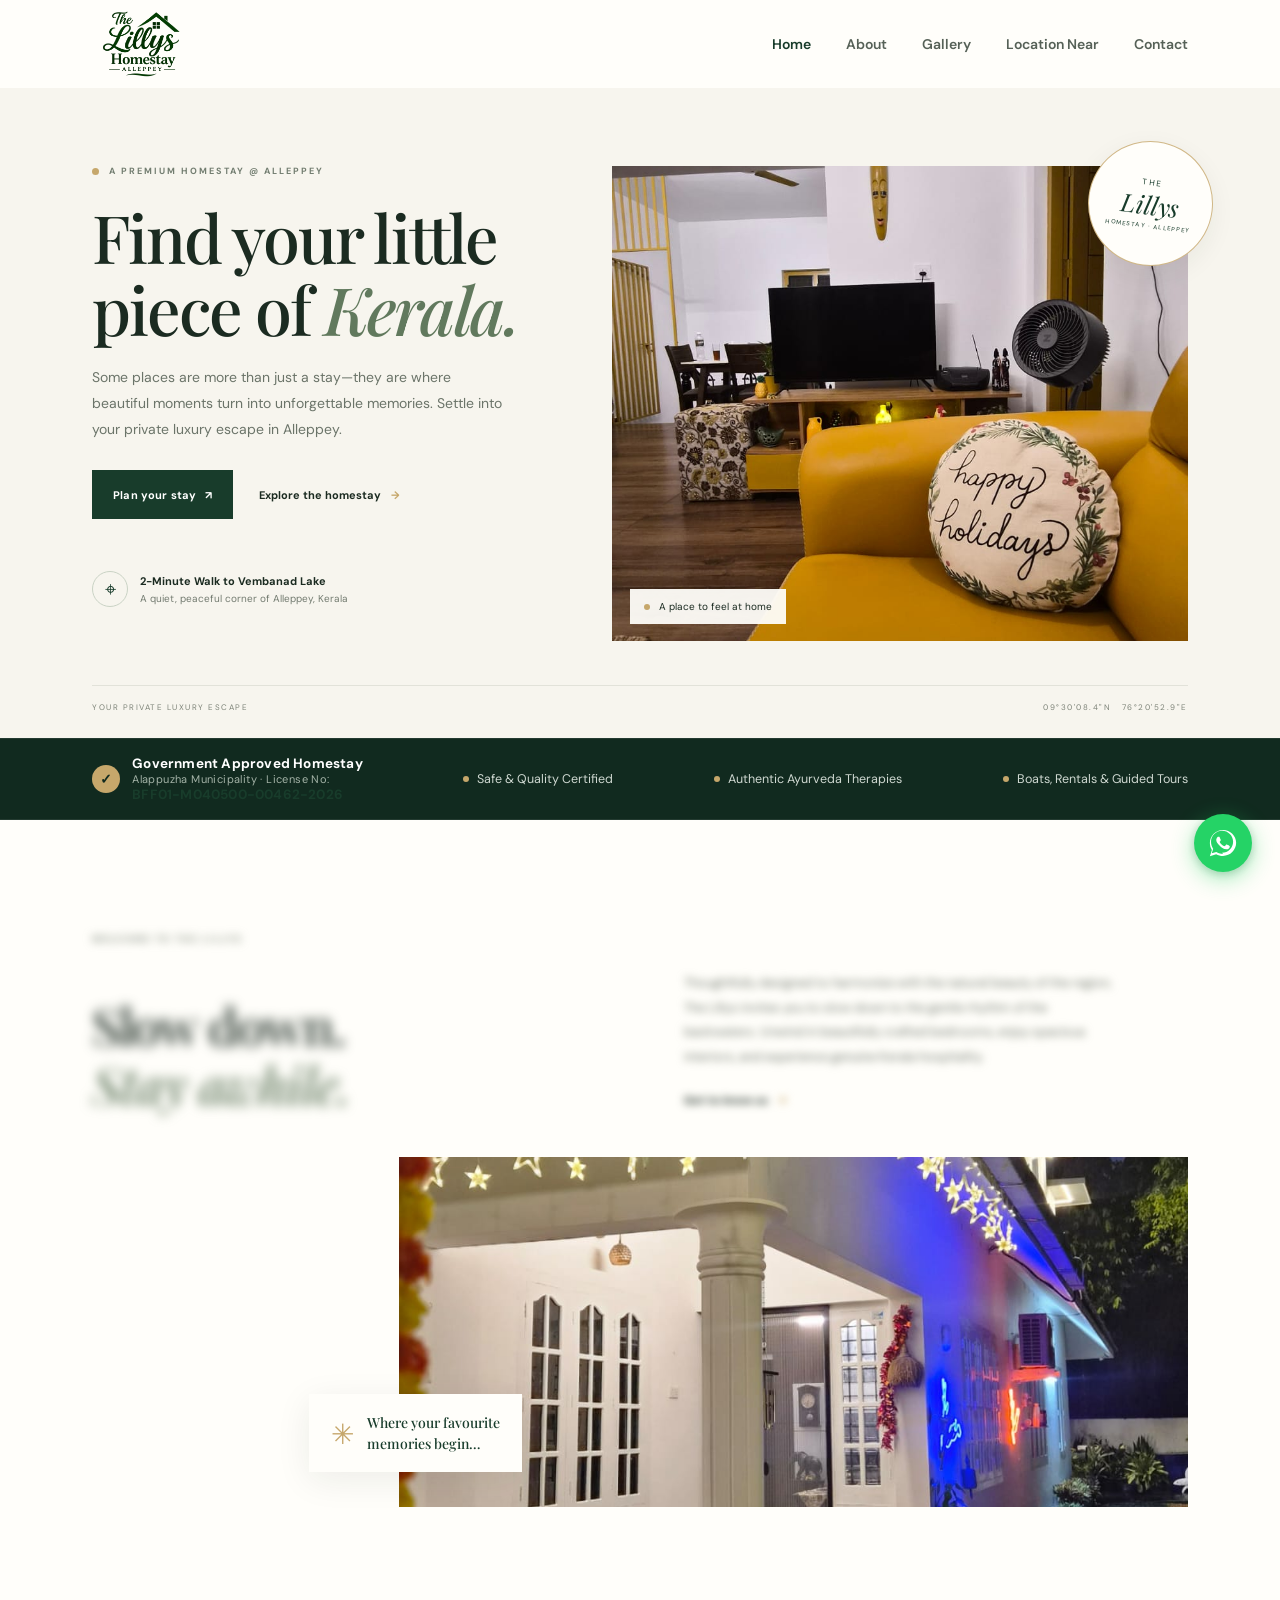
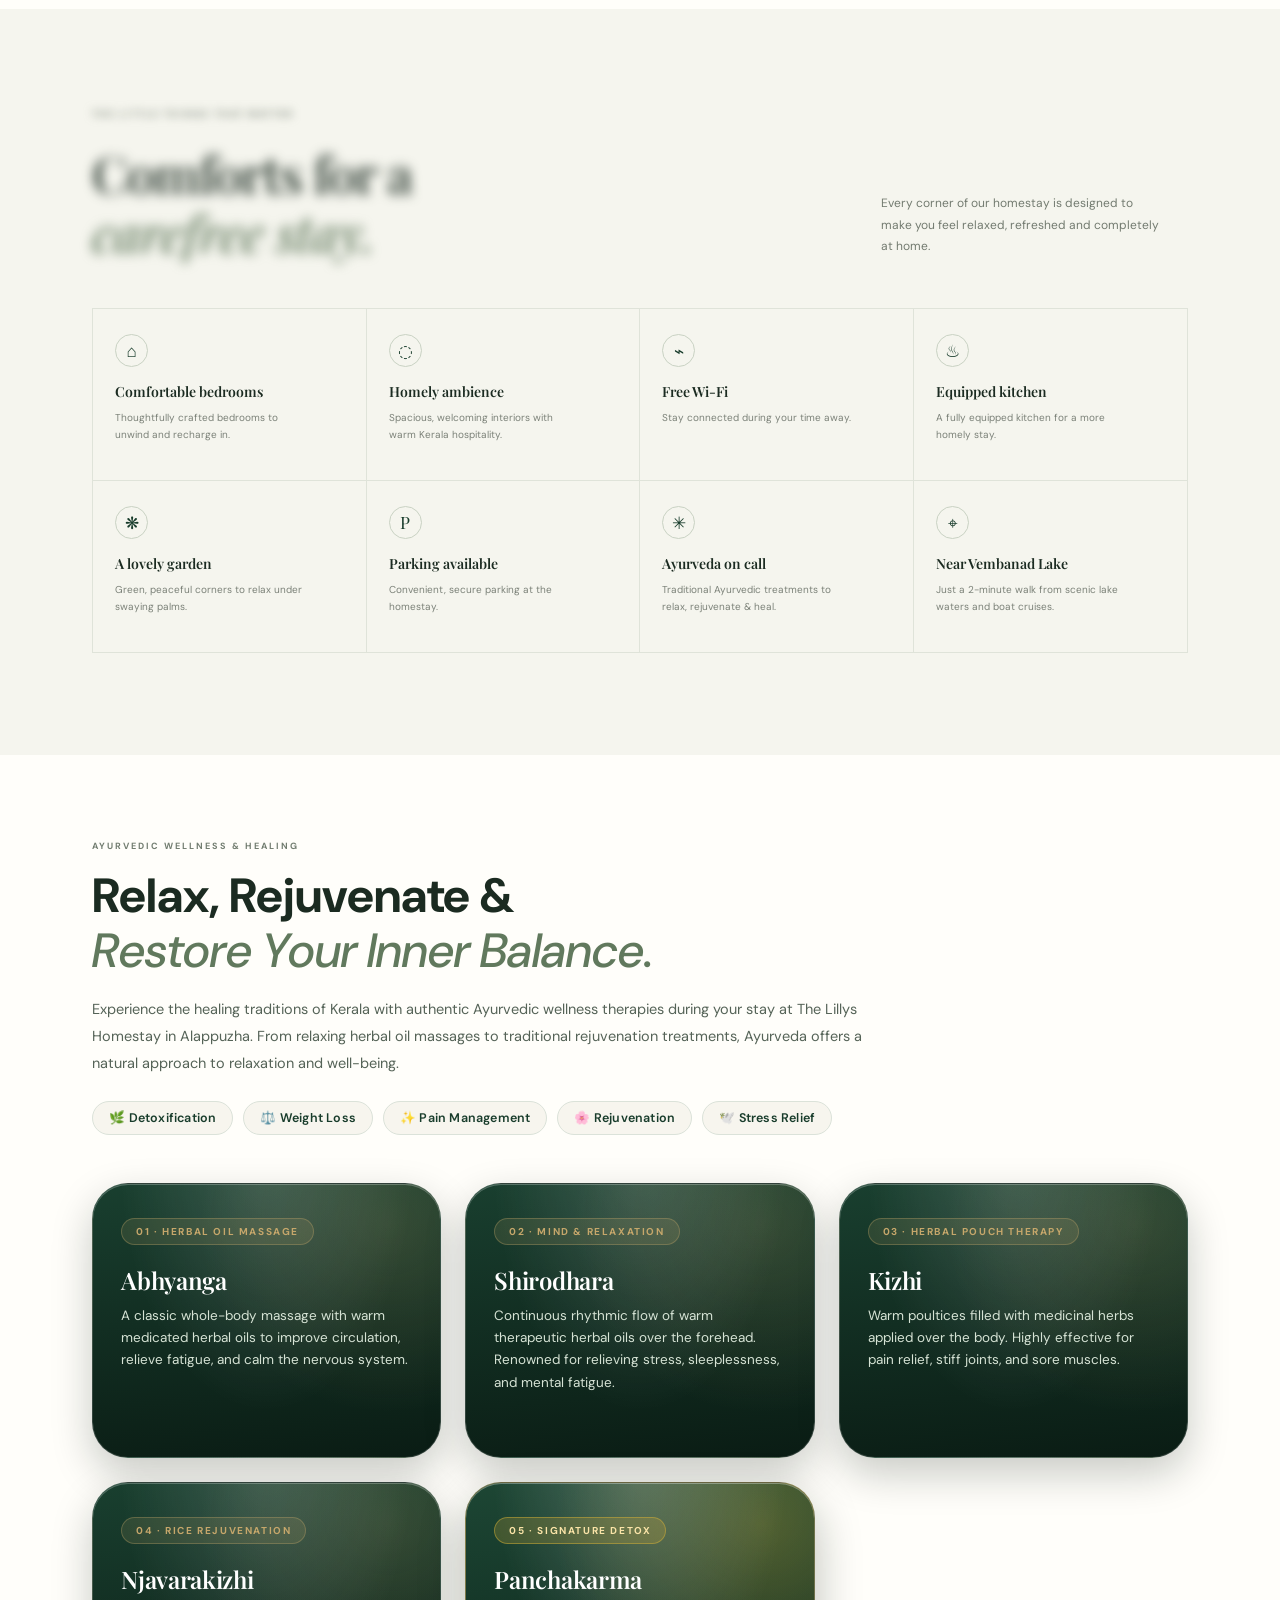
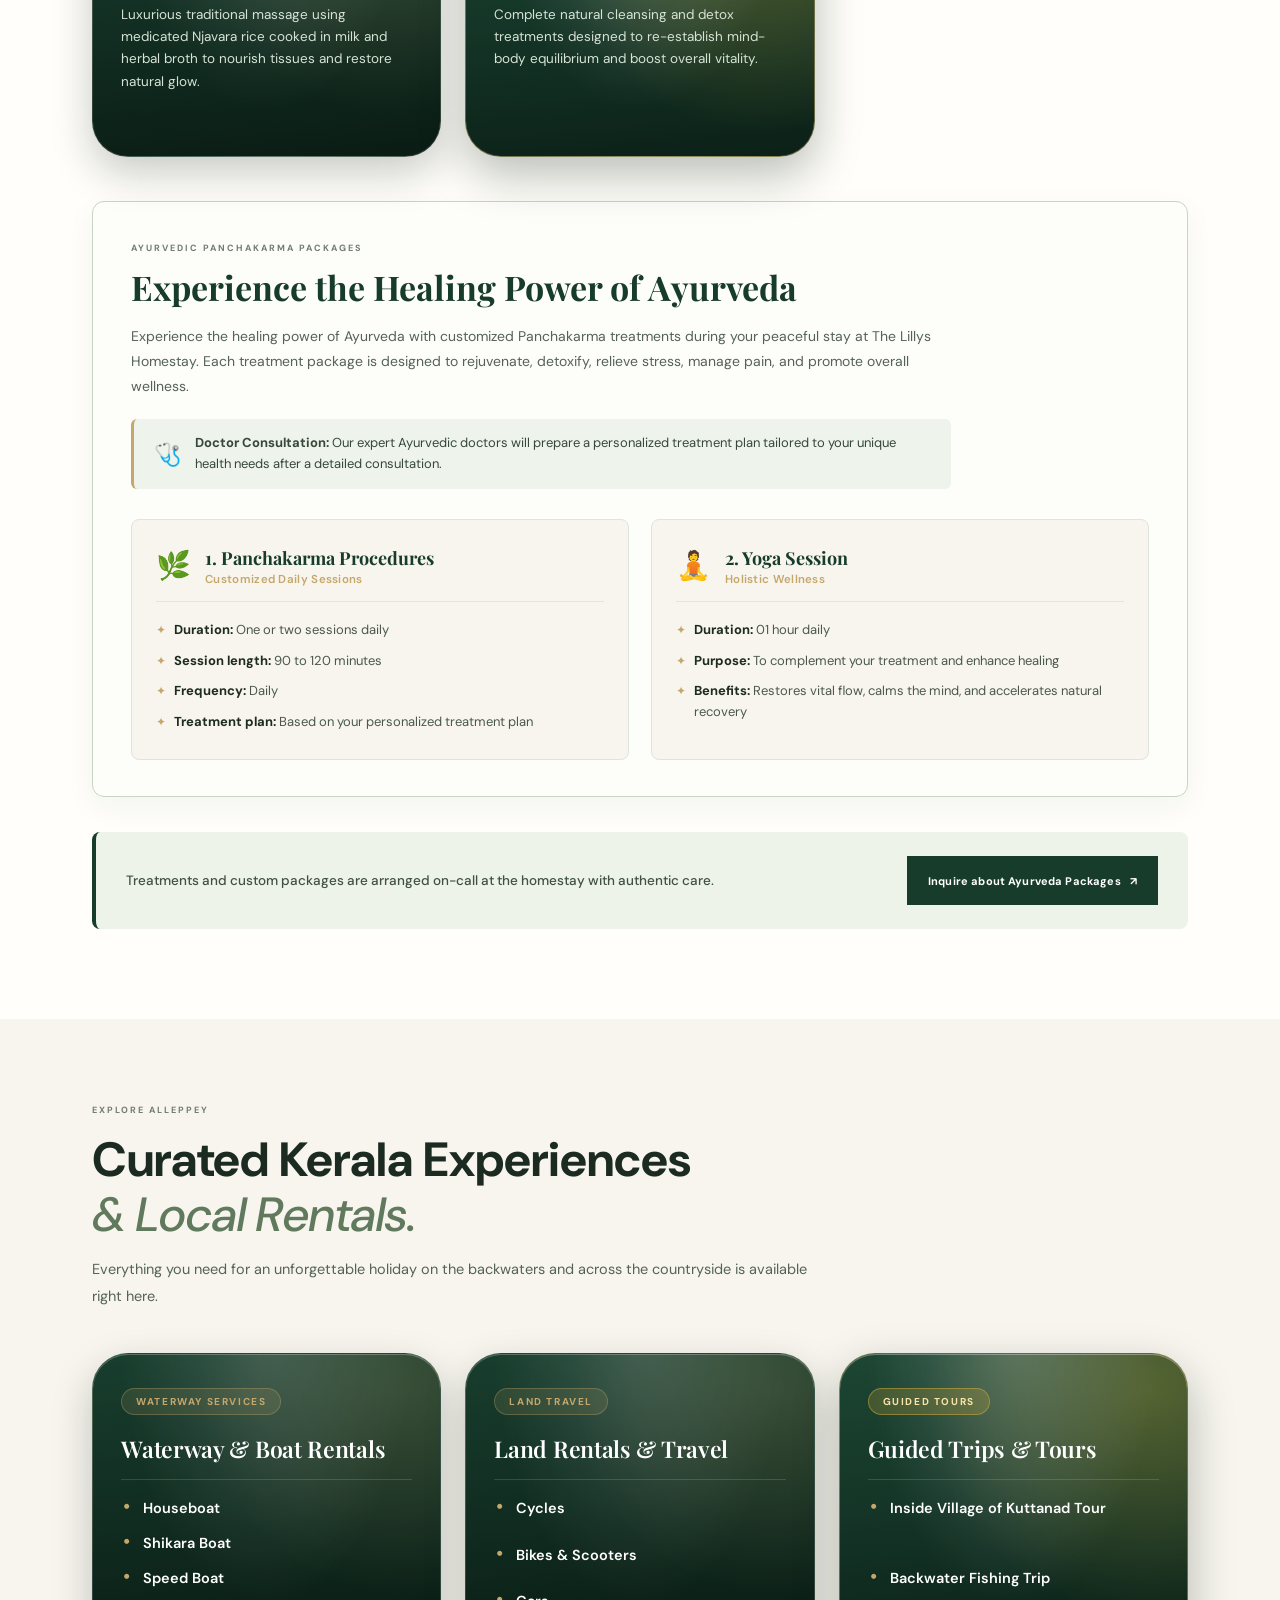
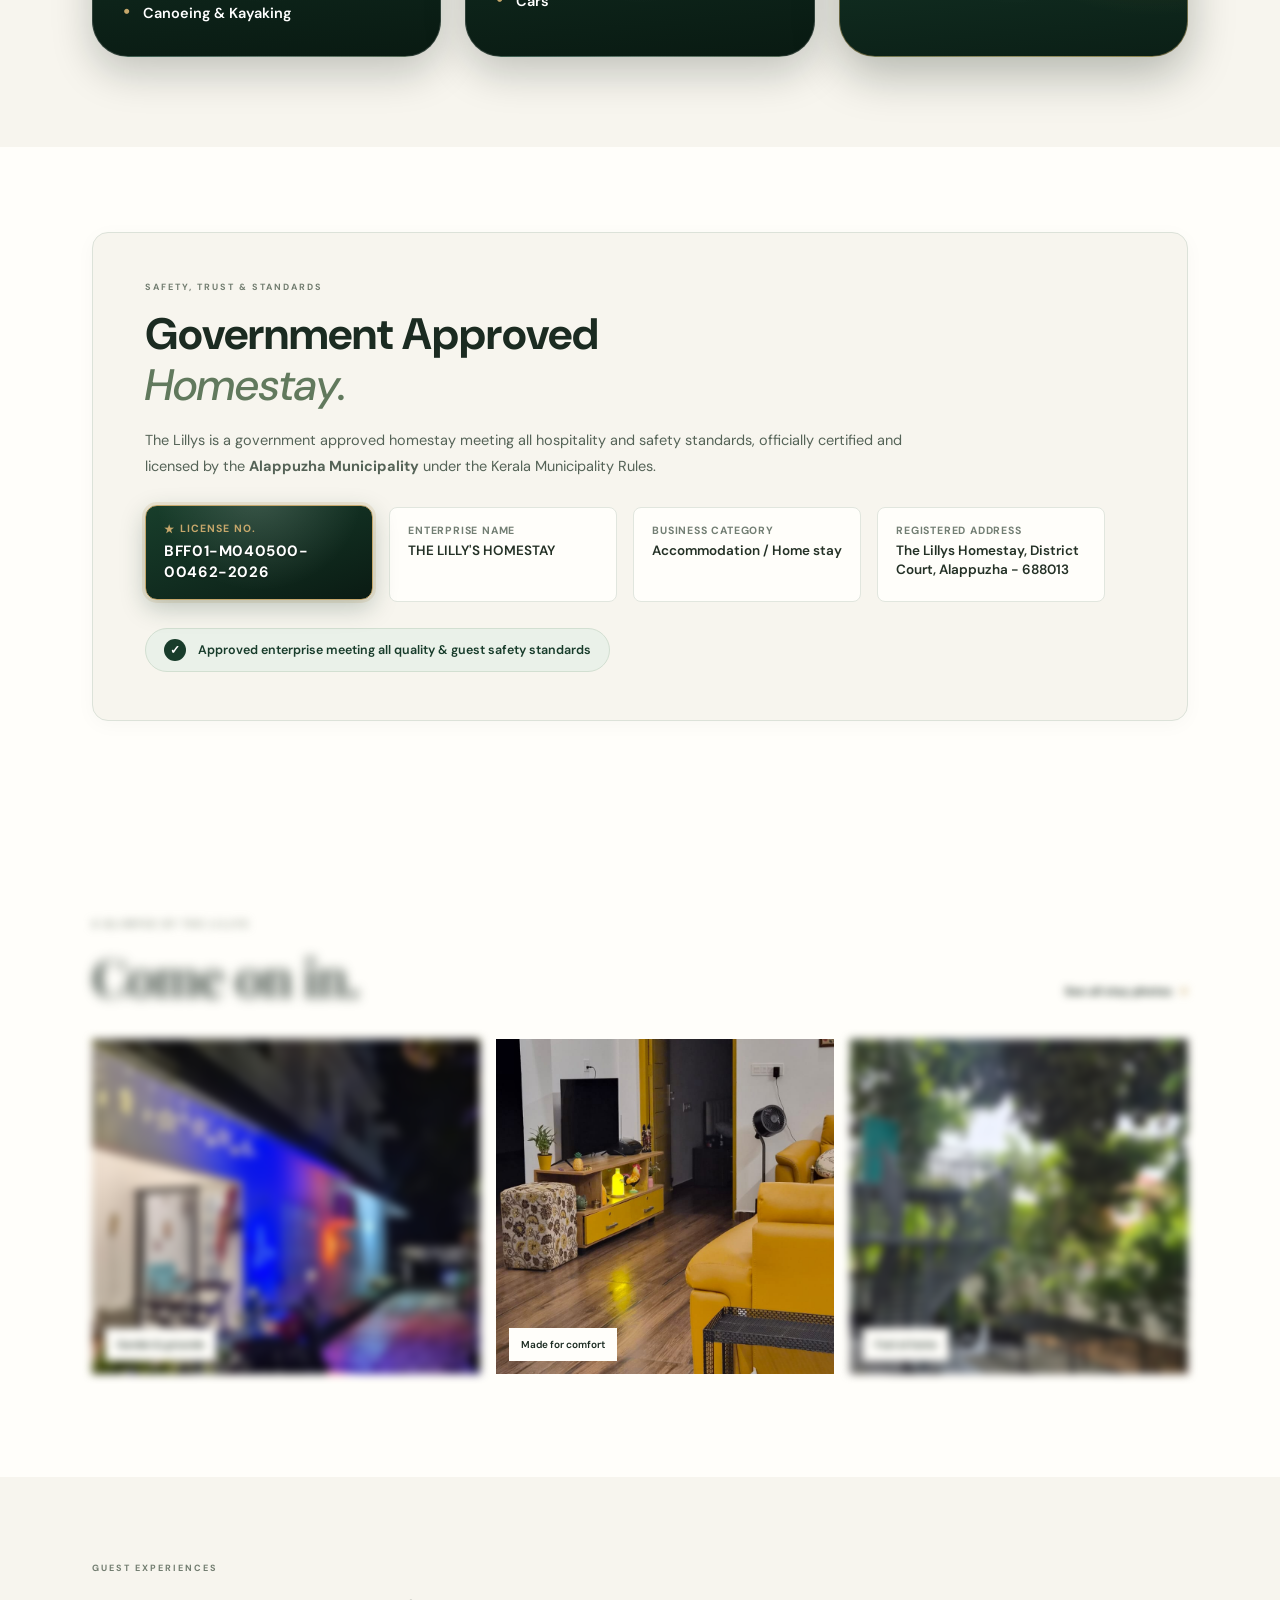
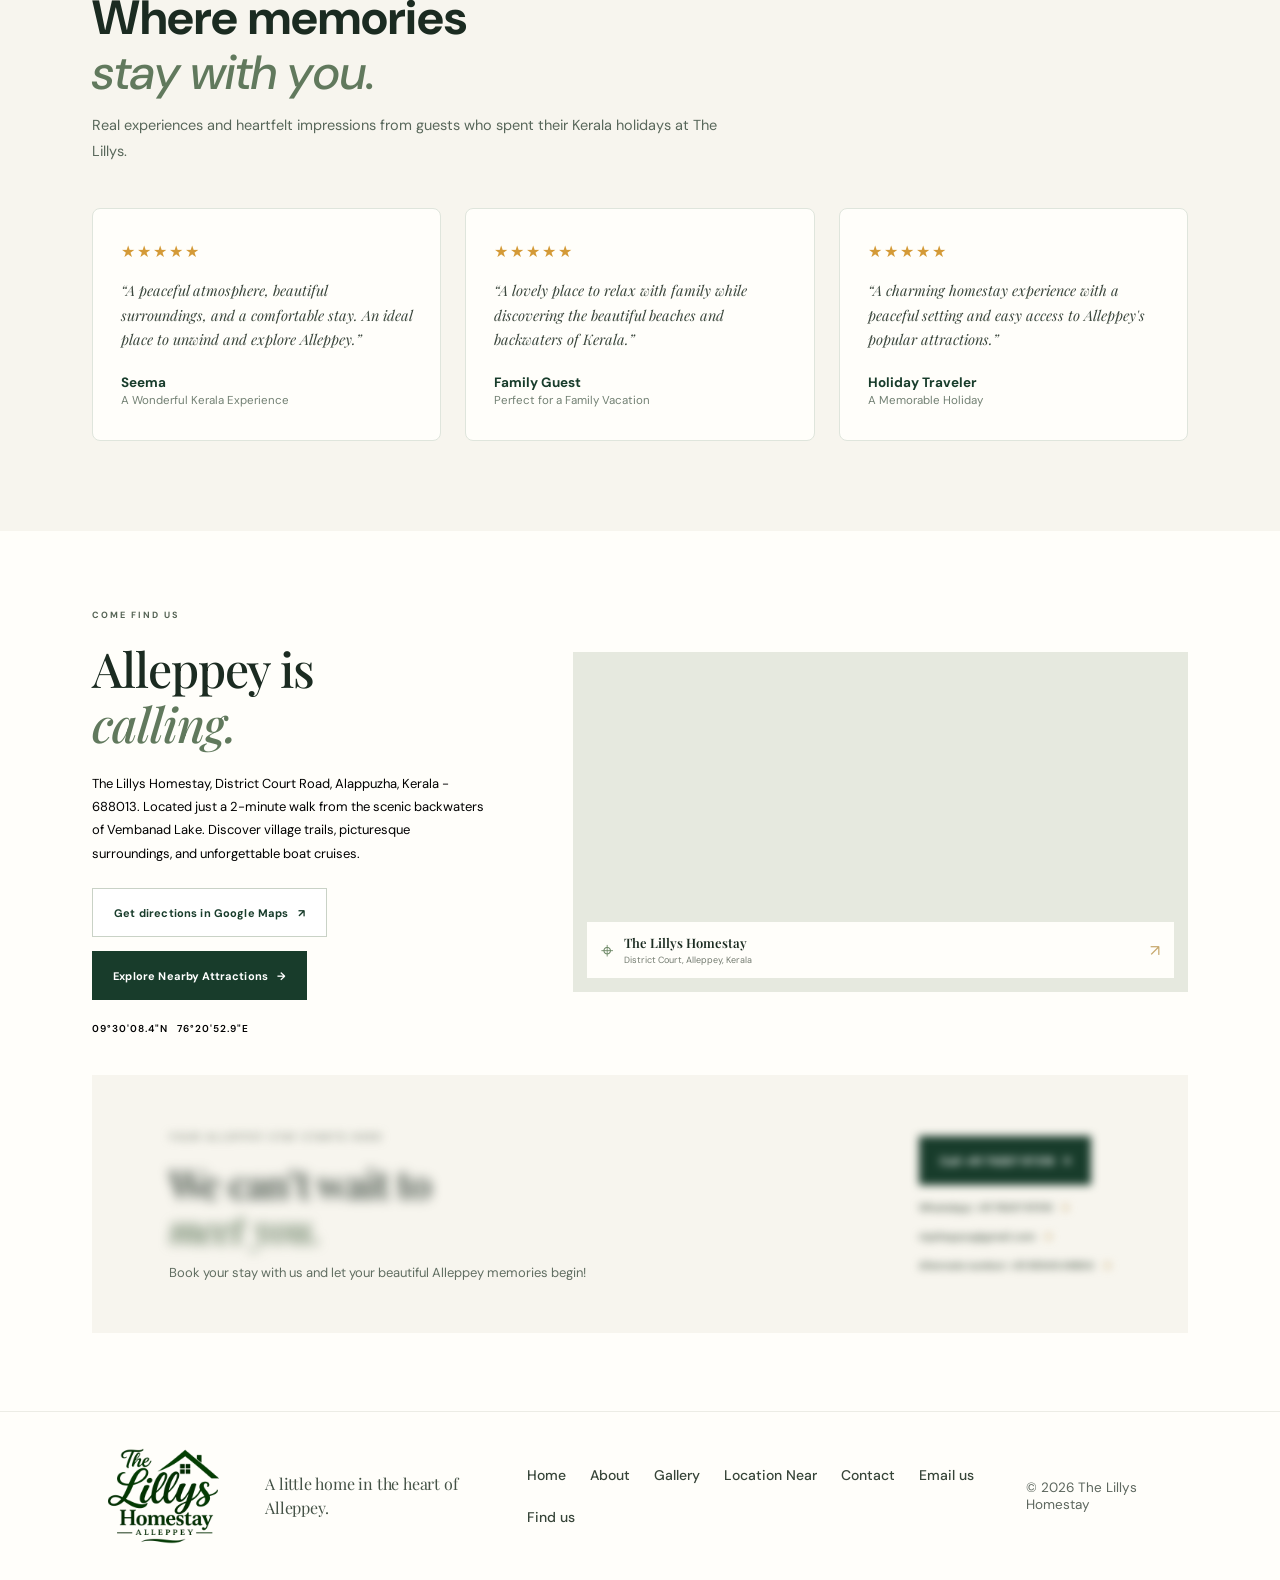
==== commit 93b3fd4a: "Replace Lilly Gardens with The Lillys Homestay across address sections" ====
--- a/index.html
+++ b/index.html
@@ -279,7 +279,7 @@
             </div>
             <div class="cert-detail-item">
               <strong>Registered Address</strong>
-              <span>Lilly Gardens, District Court, Alappuzha - 688013</span>
+              <span>The Lillys Homestay, District Court, Alappuzha - 688013</span>
             </div>
           </div>
           
@@ -353,7 +353,7 @@
         <div class="location-copy">
           <div class="section-kicker">COME FIND US</div>
           <h2>Alleppey is<br><em>calling.</em></h2>
-          <p style="color: #000000;">Lilly Gardens, District Court Road, Alappuzha, Kerala - 688013. Located just a 2-minute walk from the scenic backwaters of Vembanad Lake. Discover village trails, picturesque surroundings, and unforgettable boat cruises.</p>
+          <p style="color: #000000;">The Lillys Homestay, District Court Road, Alappuzha, Kerala - 688013. Located just a 2-minute walk from the scenic backwaters of Vembanad Lake. Discover village trails, picturesque surroundings, and unforgettable boat cruises.</p>
           <div style="display: flex; gap: 14px; flex-wrap: wrap; margin: 22px 0 16px;">
             <a class="button button-light" href="https://maps.app.goo.gl/wcBZqcVtAxjUPiat7" target="_blank" rel="noopener noreferrer">Get directions in Google Maps <span aria-hidden="true">↗</span></a>
             <a class="button button-dark" href="location.html">Explore Nearby Attractions <span aria-hidden="true">→</span></a>
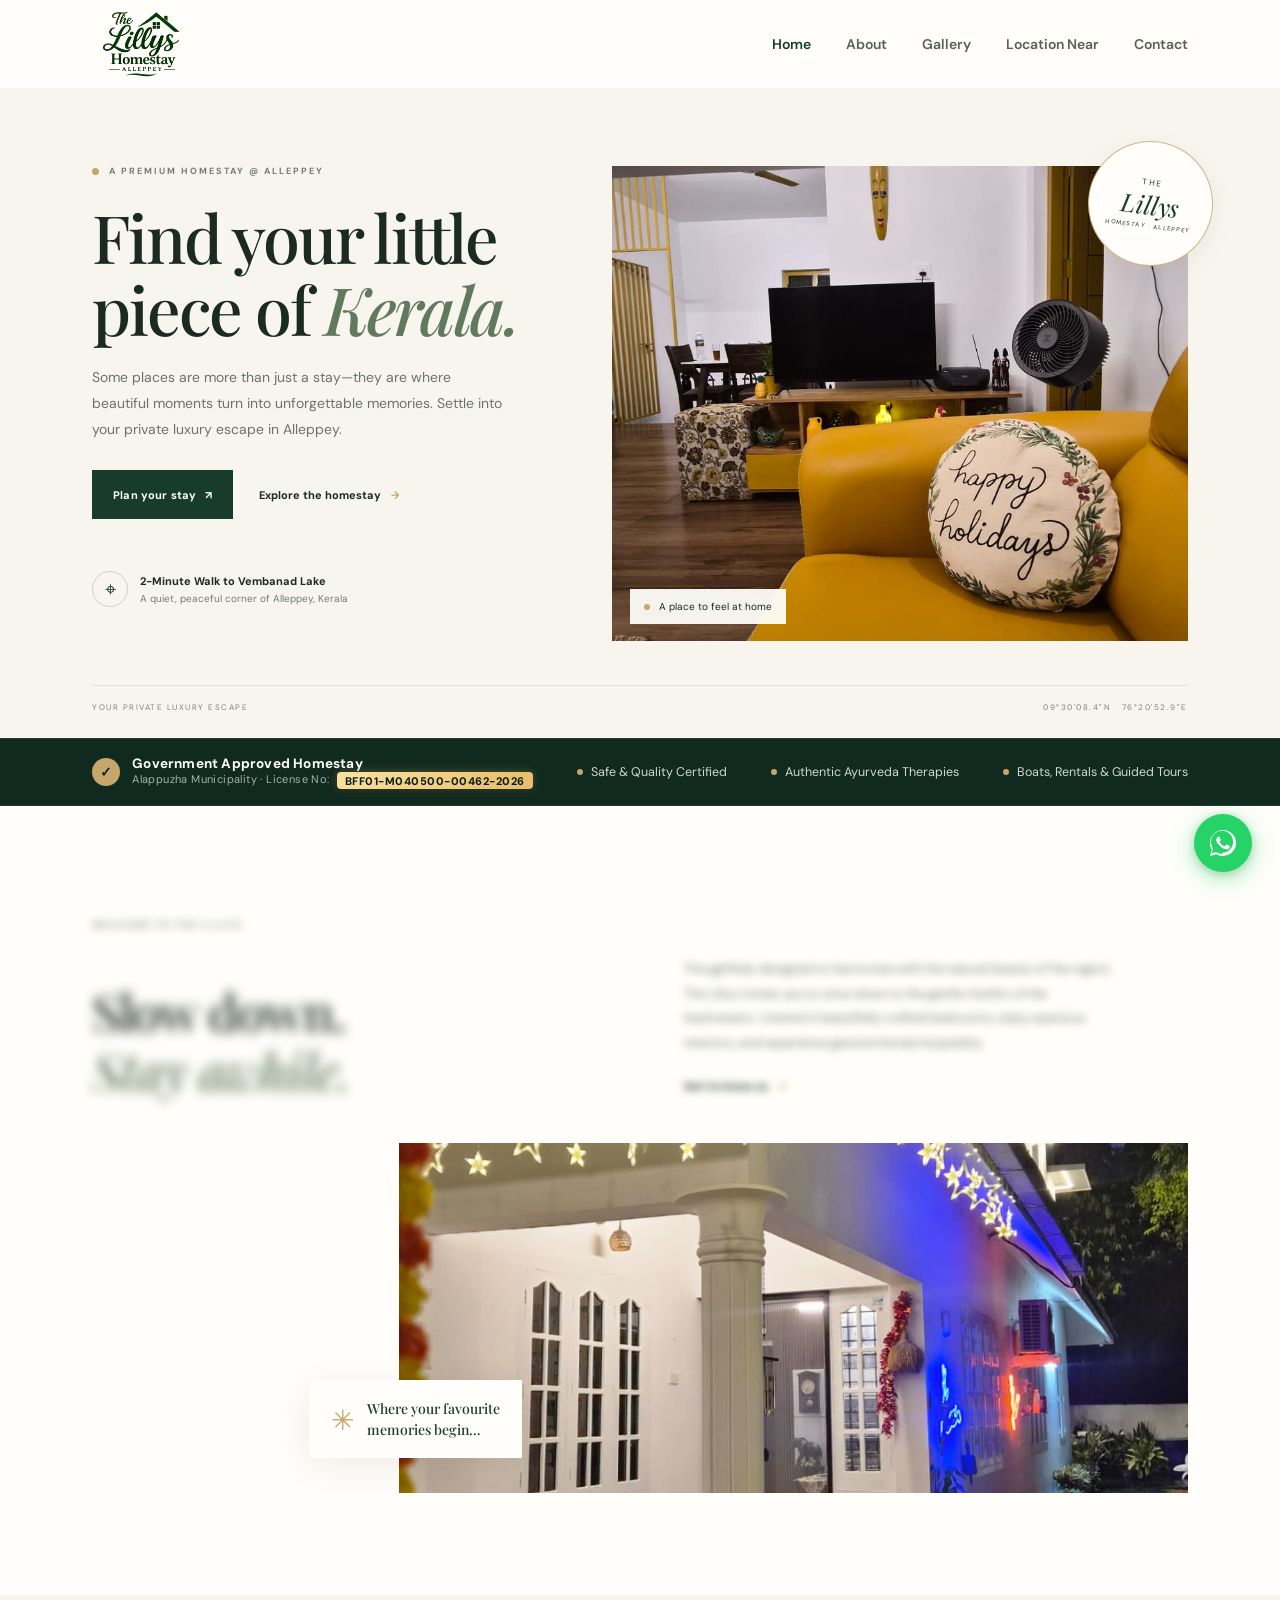
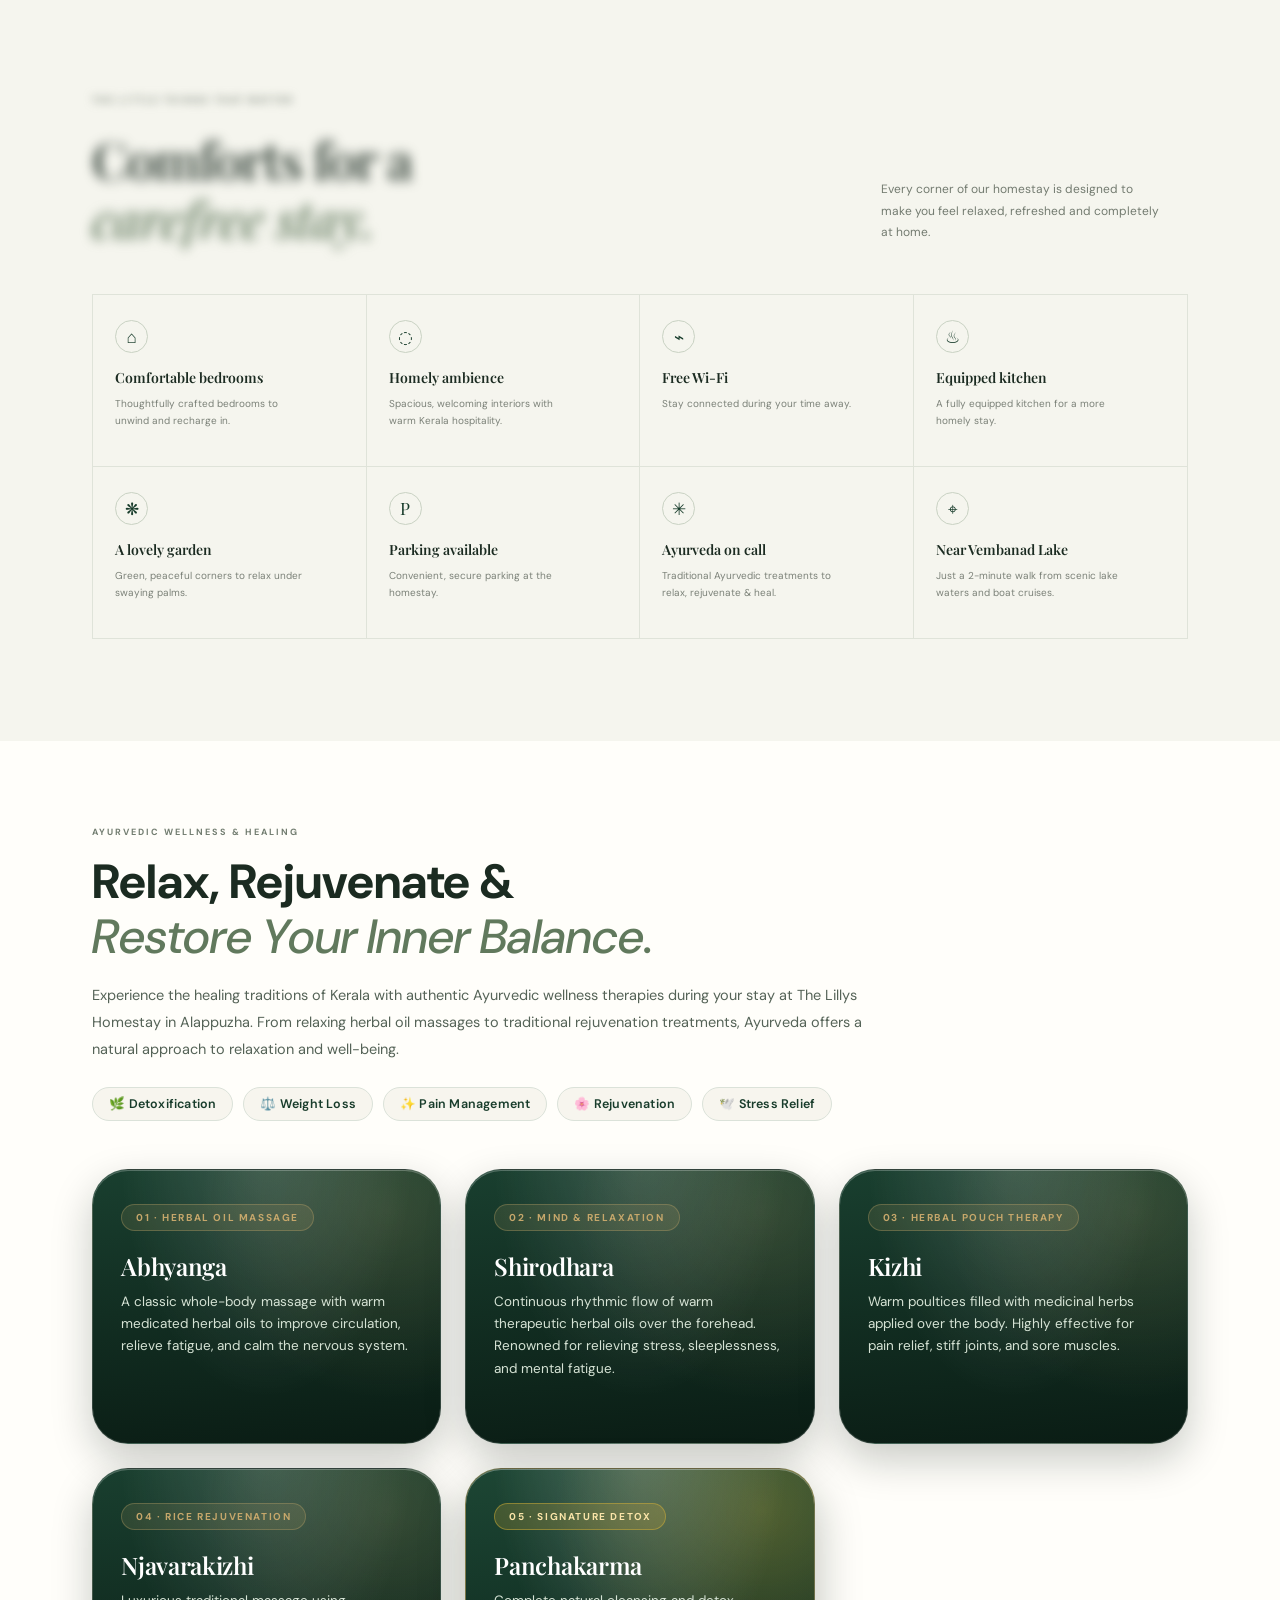
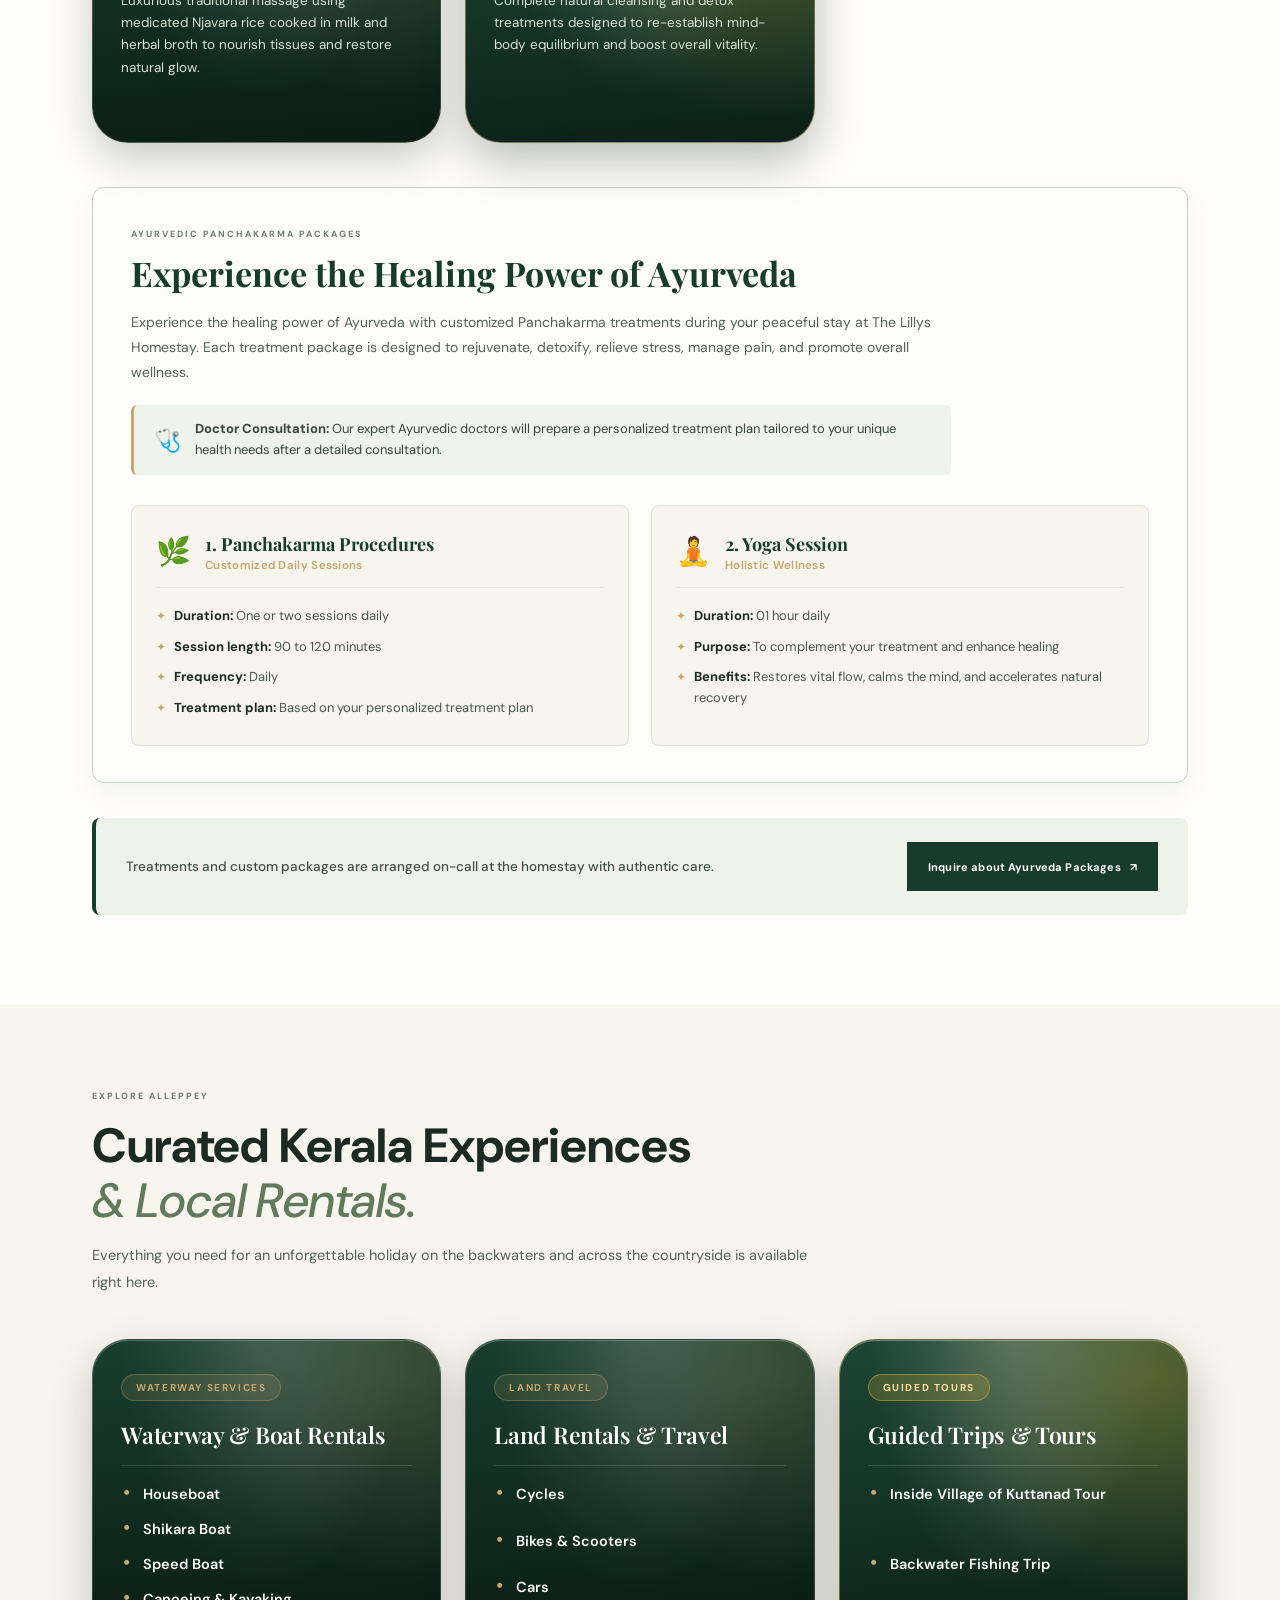
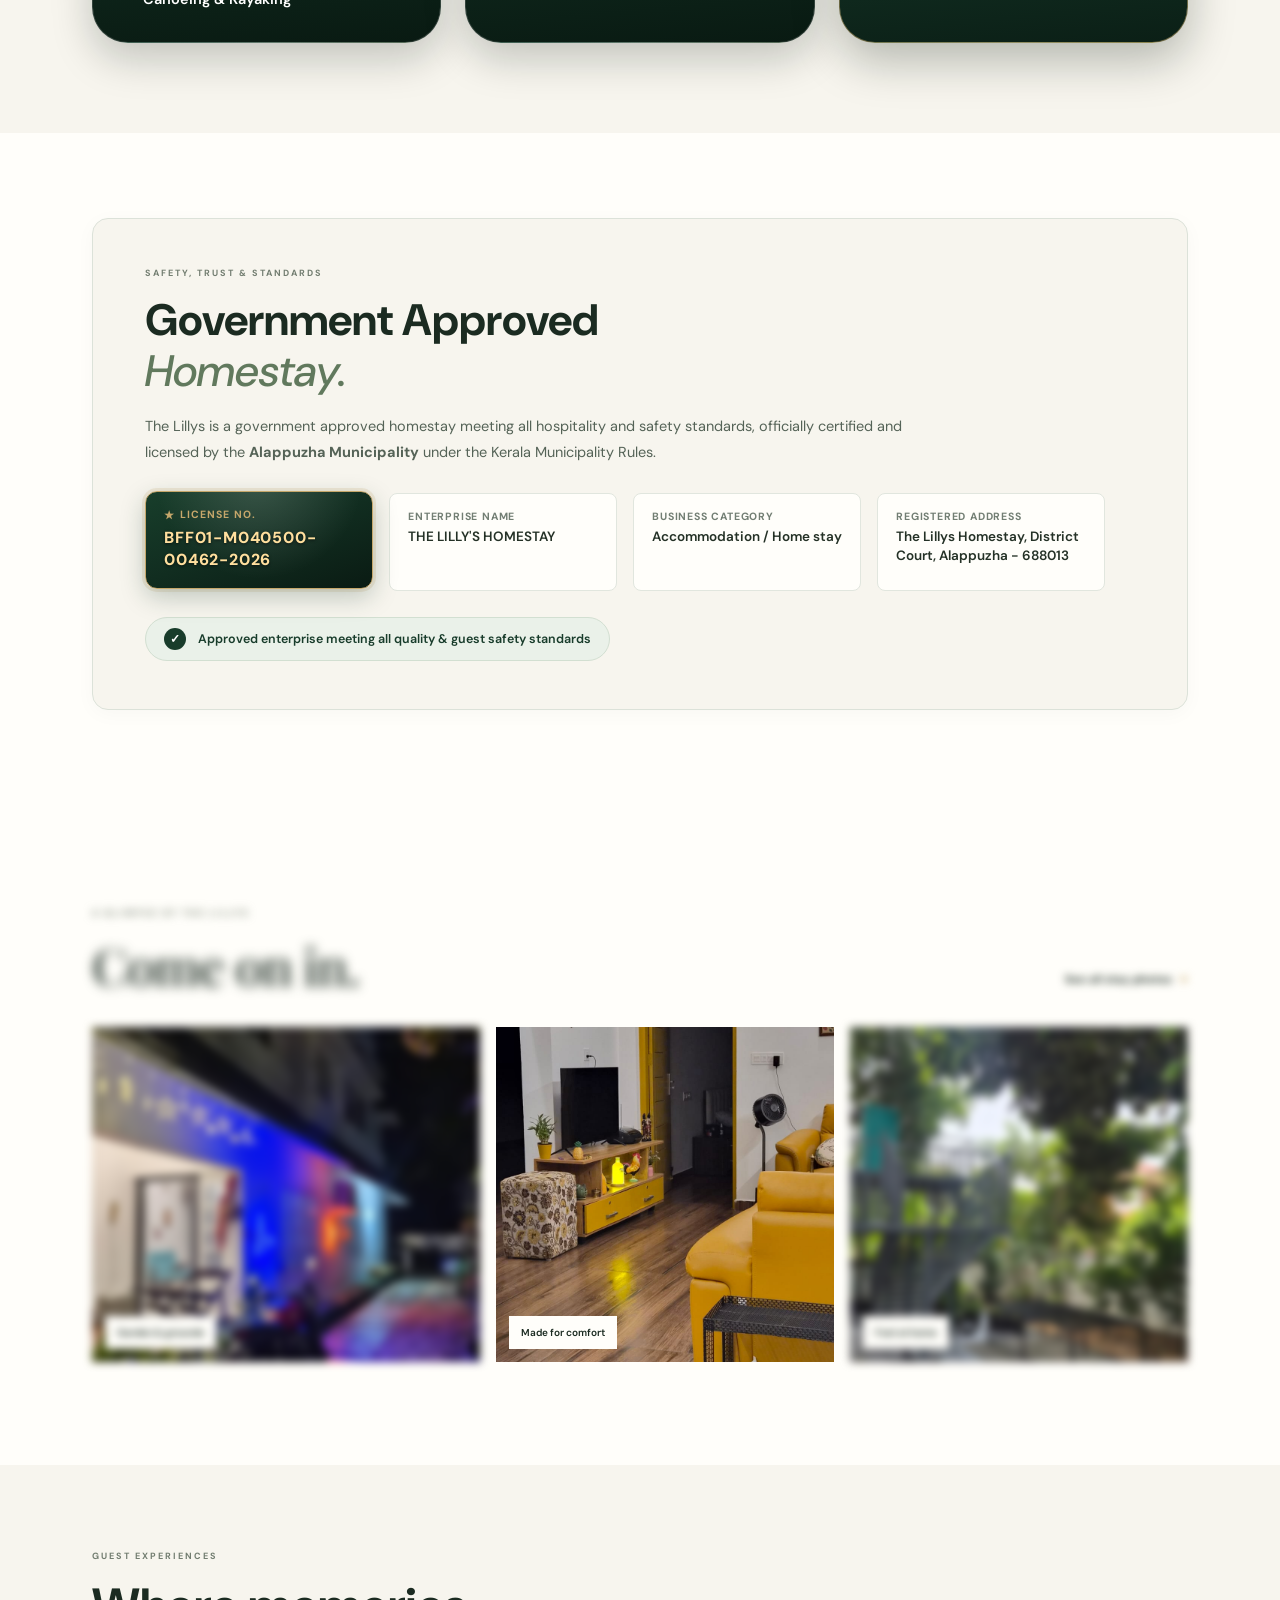
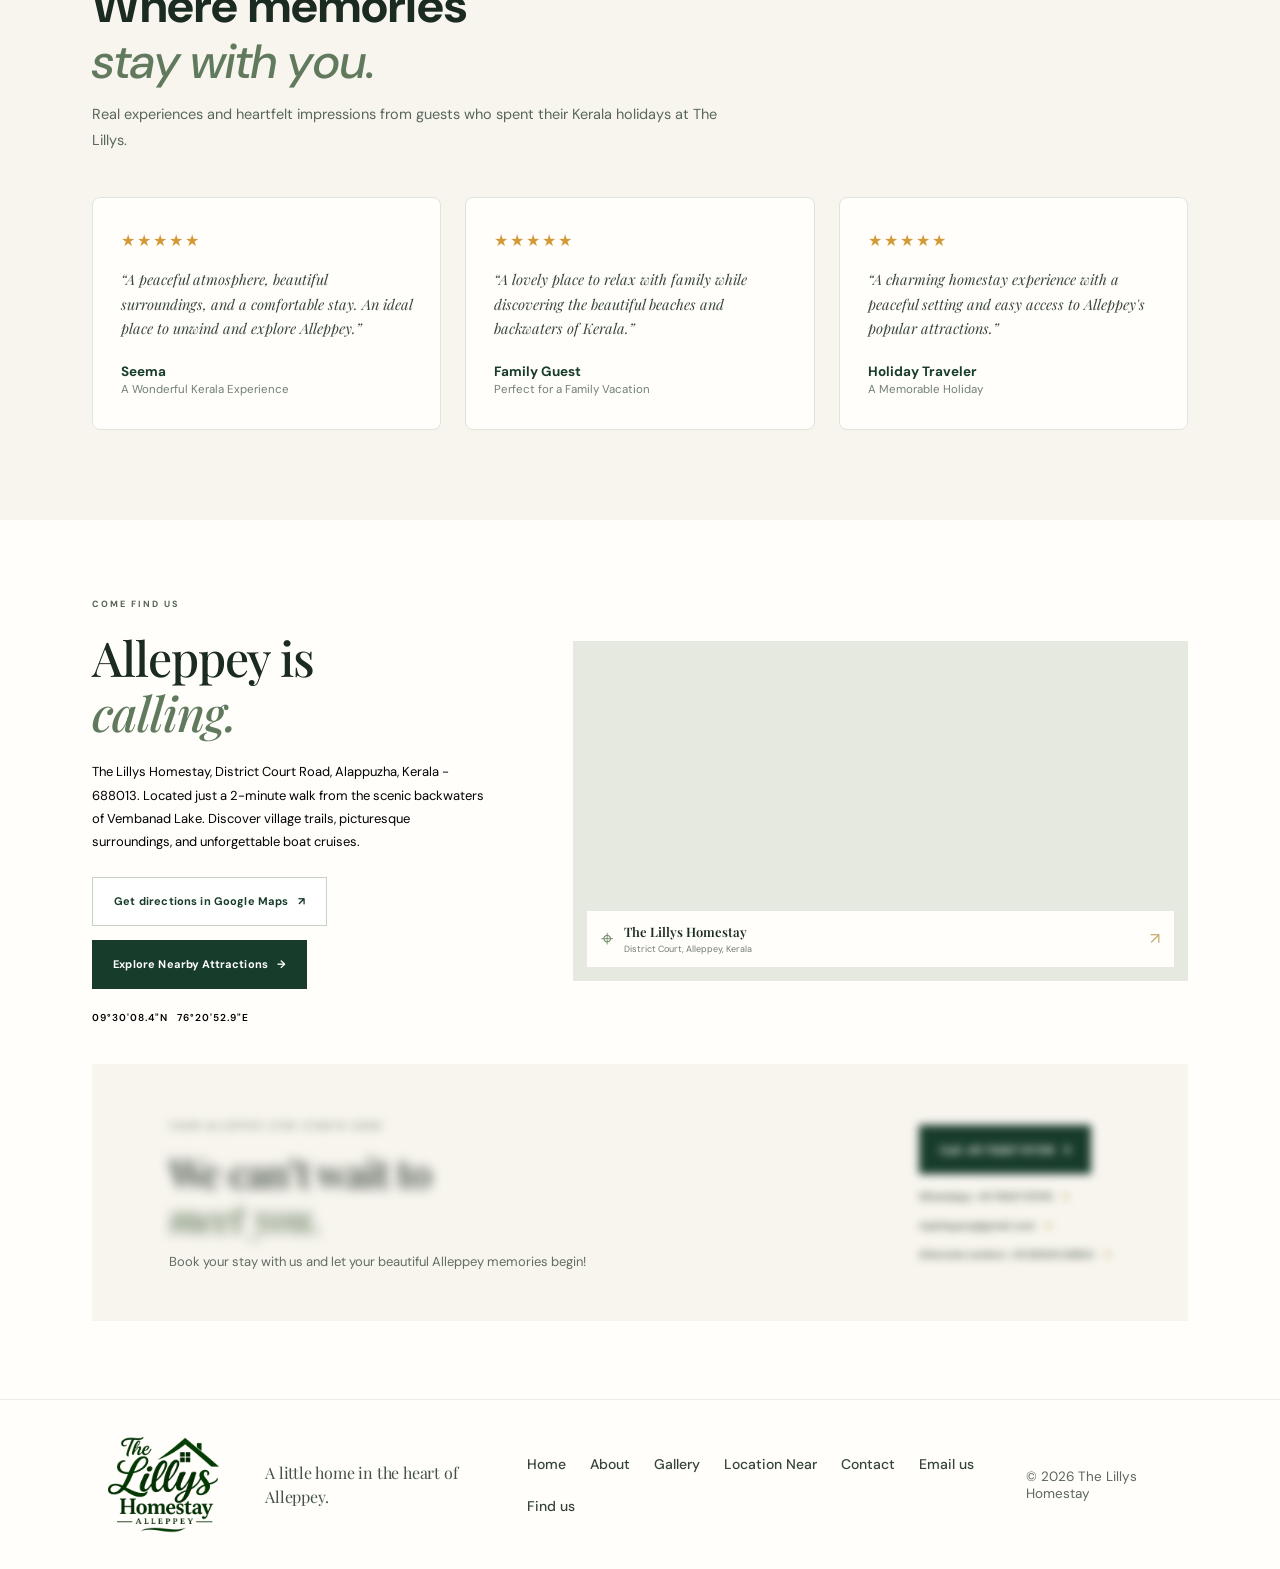
==== commit ade830bc: "Highlight License No in dashboard hero trust bar with golden badge" ====
--- a/index.html
+++ b/index.html
@@ -55,7 +55,7 @@
           <span class="trust-icon" aria-hidden="true">✓</span>
           <div>
             <strong>Government Approved Homestay</strong>
-            <small>Alappuzha Municipality · License No: <strong style="color: var(--green); font-weight: 700;">BFF01-M040500-00462-2026</strong></small>
+            <small>Alappuzha Municipality · License No: <span class="trust-license-pill">BFF01-M040500-00462-2026</span></small>
           </div>
         </div>
         <div class="trust-item"><span class="trust-dot"></span><span>Safe &amp; Quality Certified</span></div>
--- a/styles.css
+++ b/styles.css
@@ -633,6 +633,19 @@
   color: #a4b3a7;
   letter-spacing: 0.4px;
 }
+.trust-license-pill {
+  display: inline-block;
+  background: linear-gradient(135deg, #fae29f 0%, #e8bc68 100%);
+  color: #0b1e15;
+  font-weight: 800;
+  font-size: 11px;
+  padding: 1.5px 8px;
+  border-radius: 4px;
+  letter-spacing: 0.5px;
+  margin-left: 4px;
+  vertical-align: middle;
+  box-shadow: 0 2px 6px rgba(0, 0, 0, 0.35), 0 0 8px rgba(232, 188, 104, 0.35);
+}
 .trust-item {
   display: flex;
   align-items: center;
@@ -1111,11 +1124,11 @@
   font-size: 11px;
 }
 .cert-detail-item.cert-license-highlight span {
-  color: #ffffff;
-  font-size: 15px;
-  font-weight: 700;
-  letter-spacing: 0.6px;
-  text-shadow: 0 1px 2px rgba(0, 0, 0, 0.4);
+  color: #ffdf9e;
+  font-size: 16px;
+  font-weight: 800;
+  letter-spacing: 0.8px;
+  text-shadow: 0 1px 3px rgba(0, 0, 0, 0.6);
 }
 .cert-verified {
   display: inline-flex;
